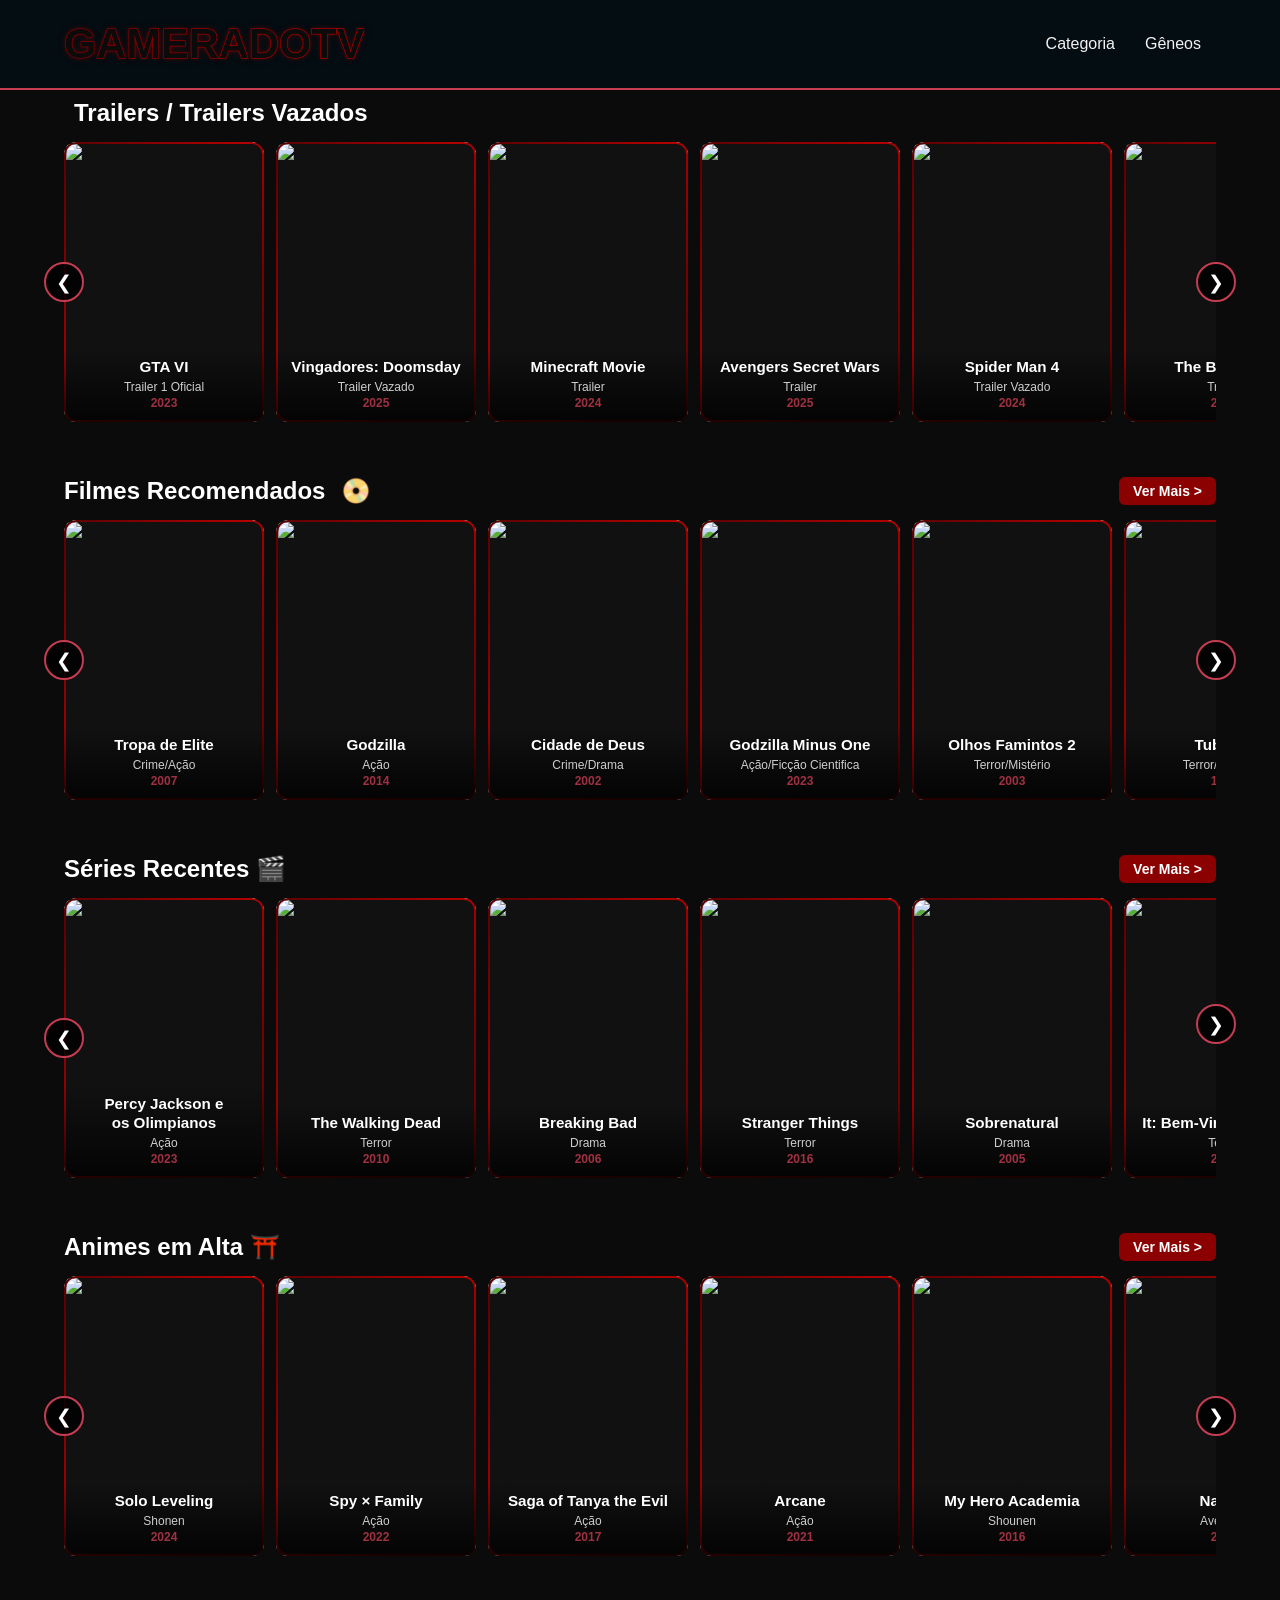
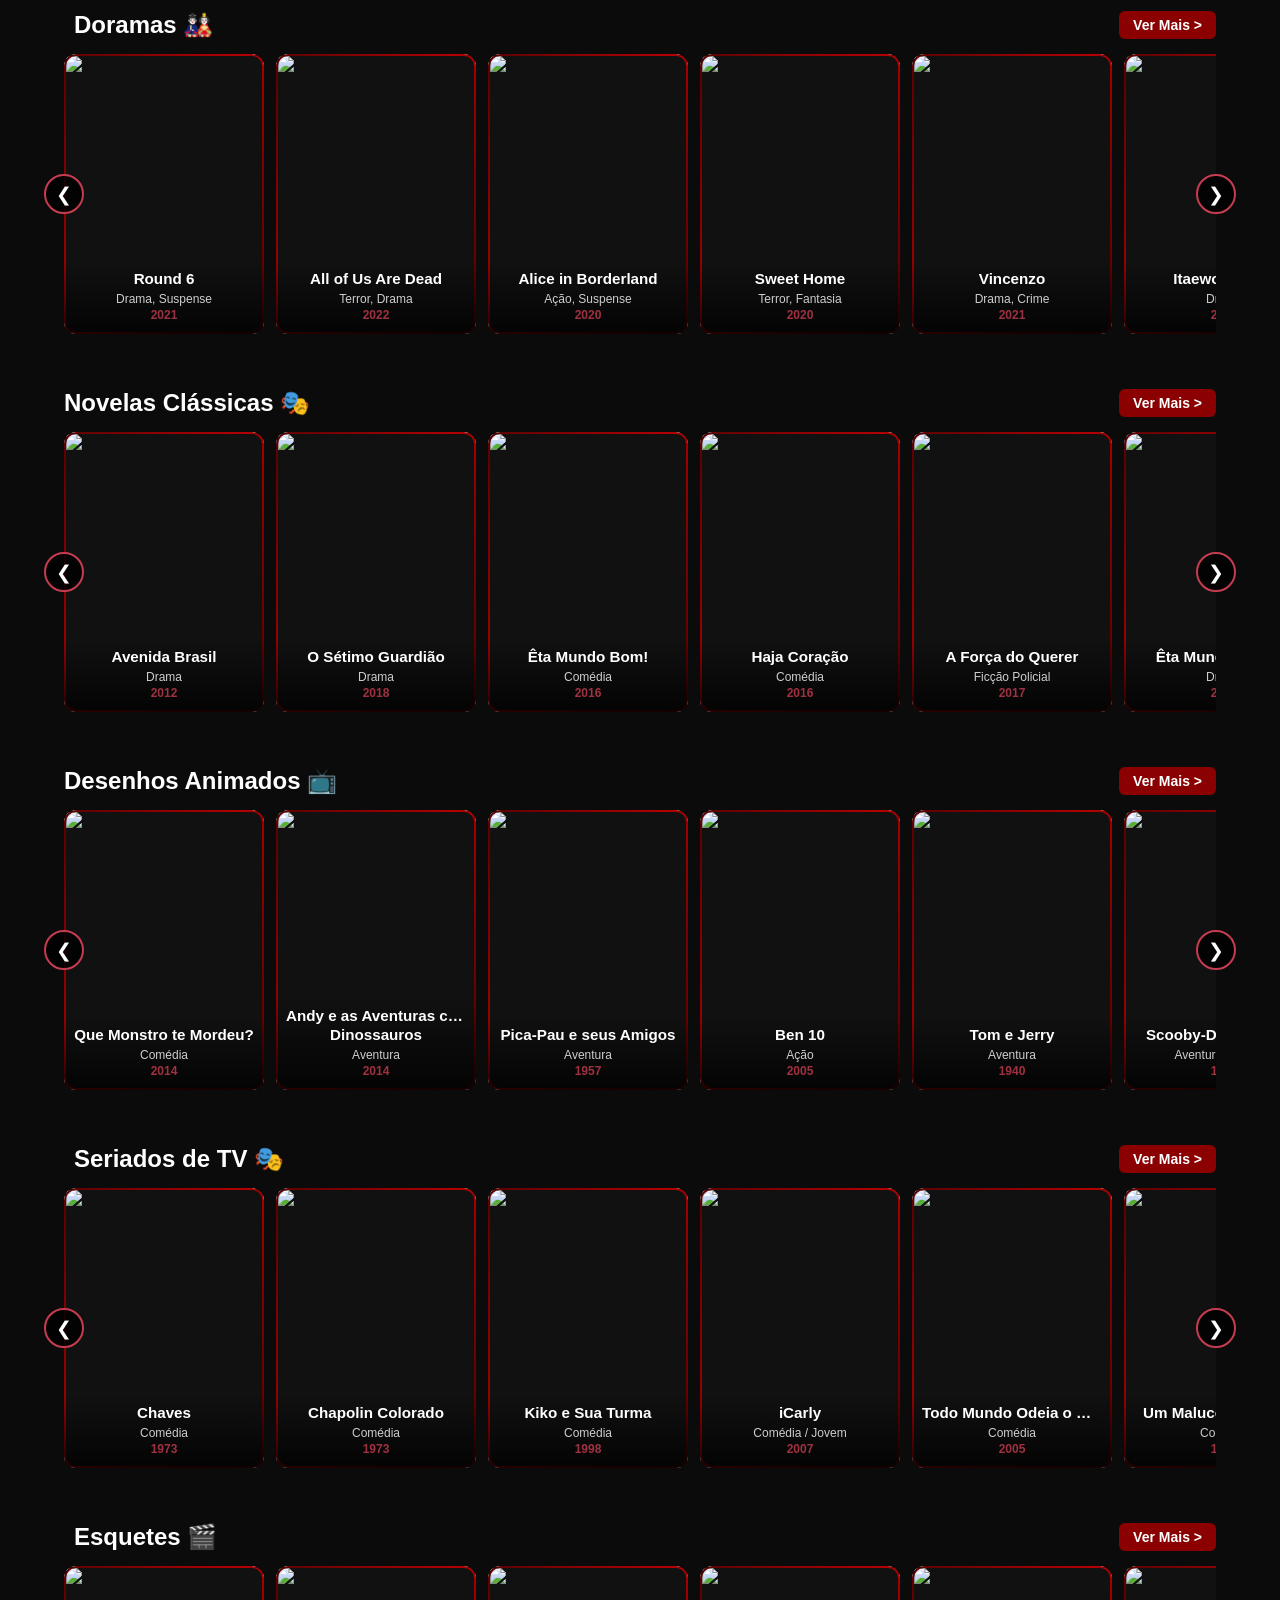
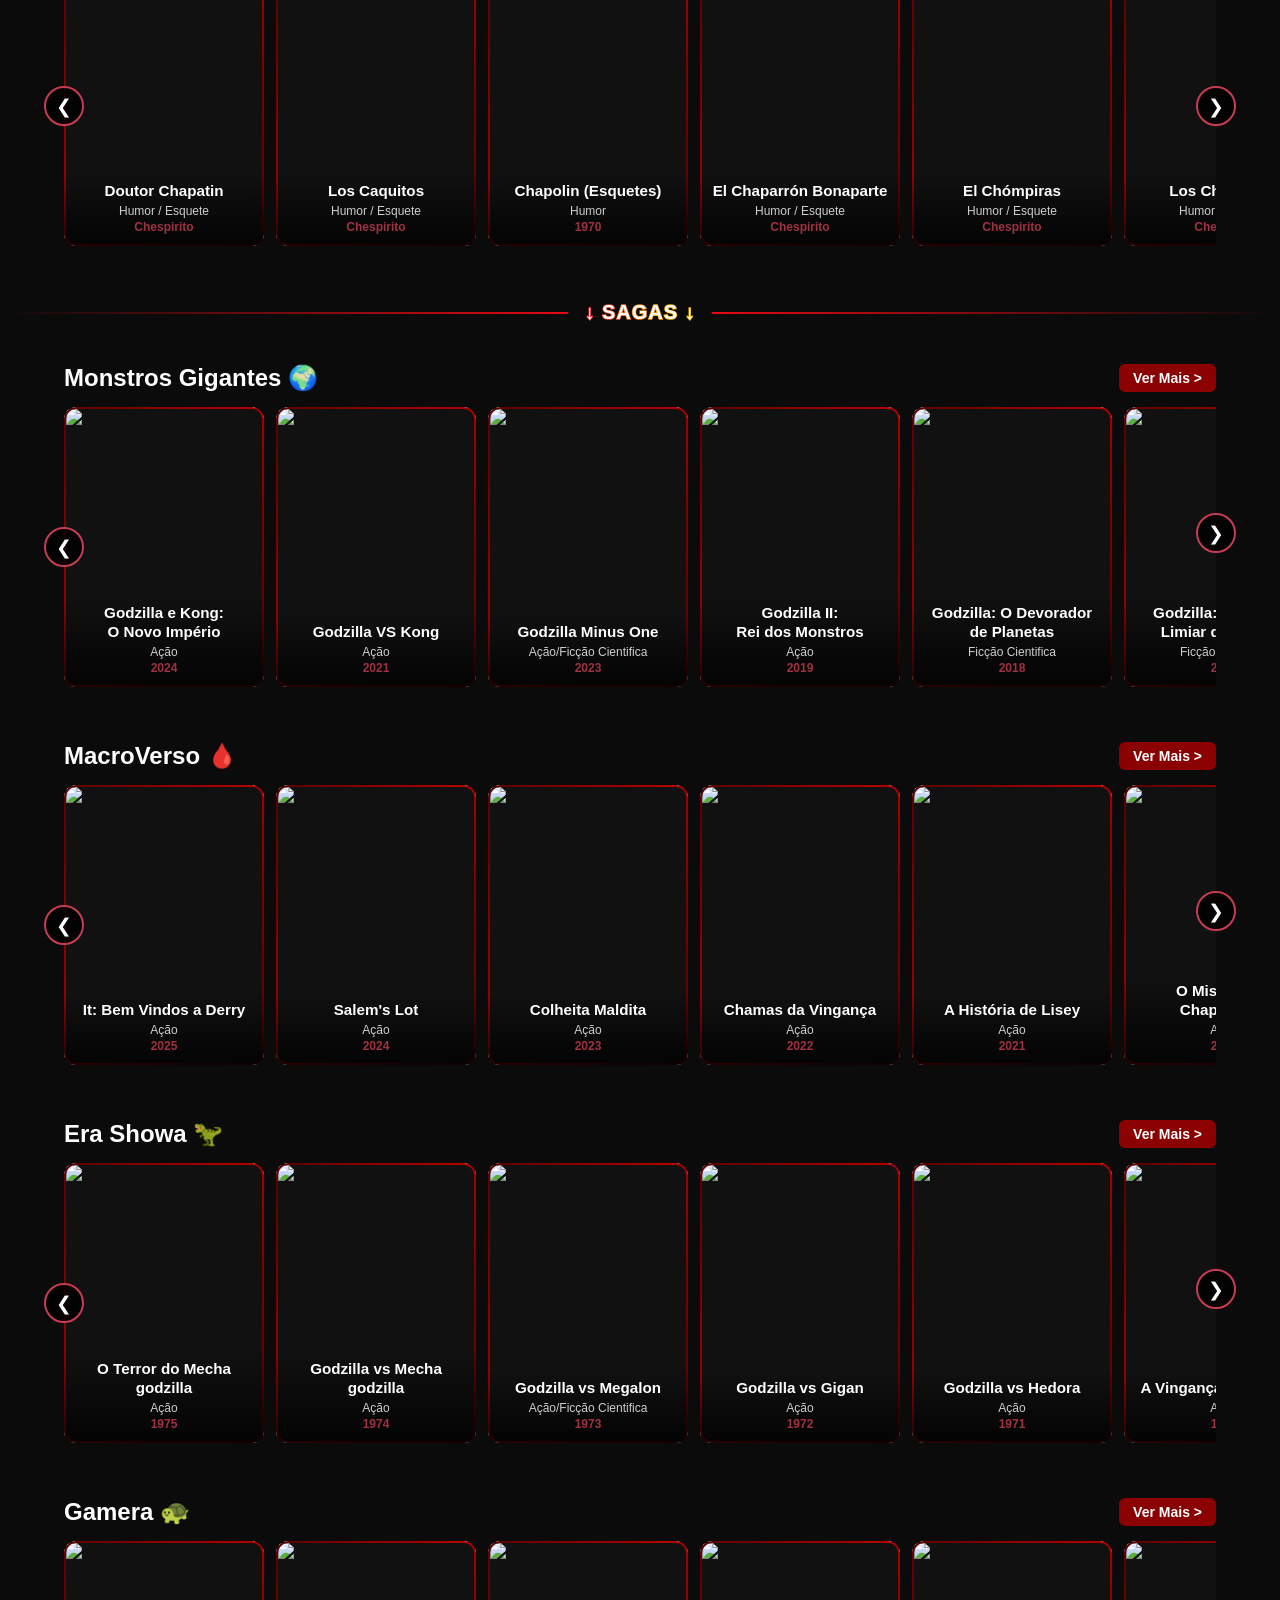
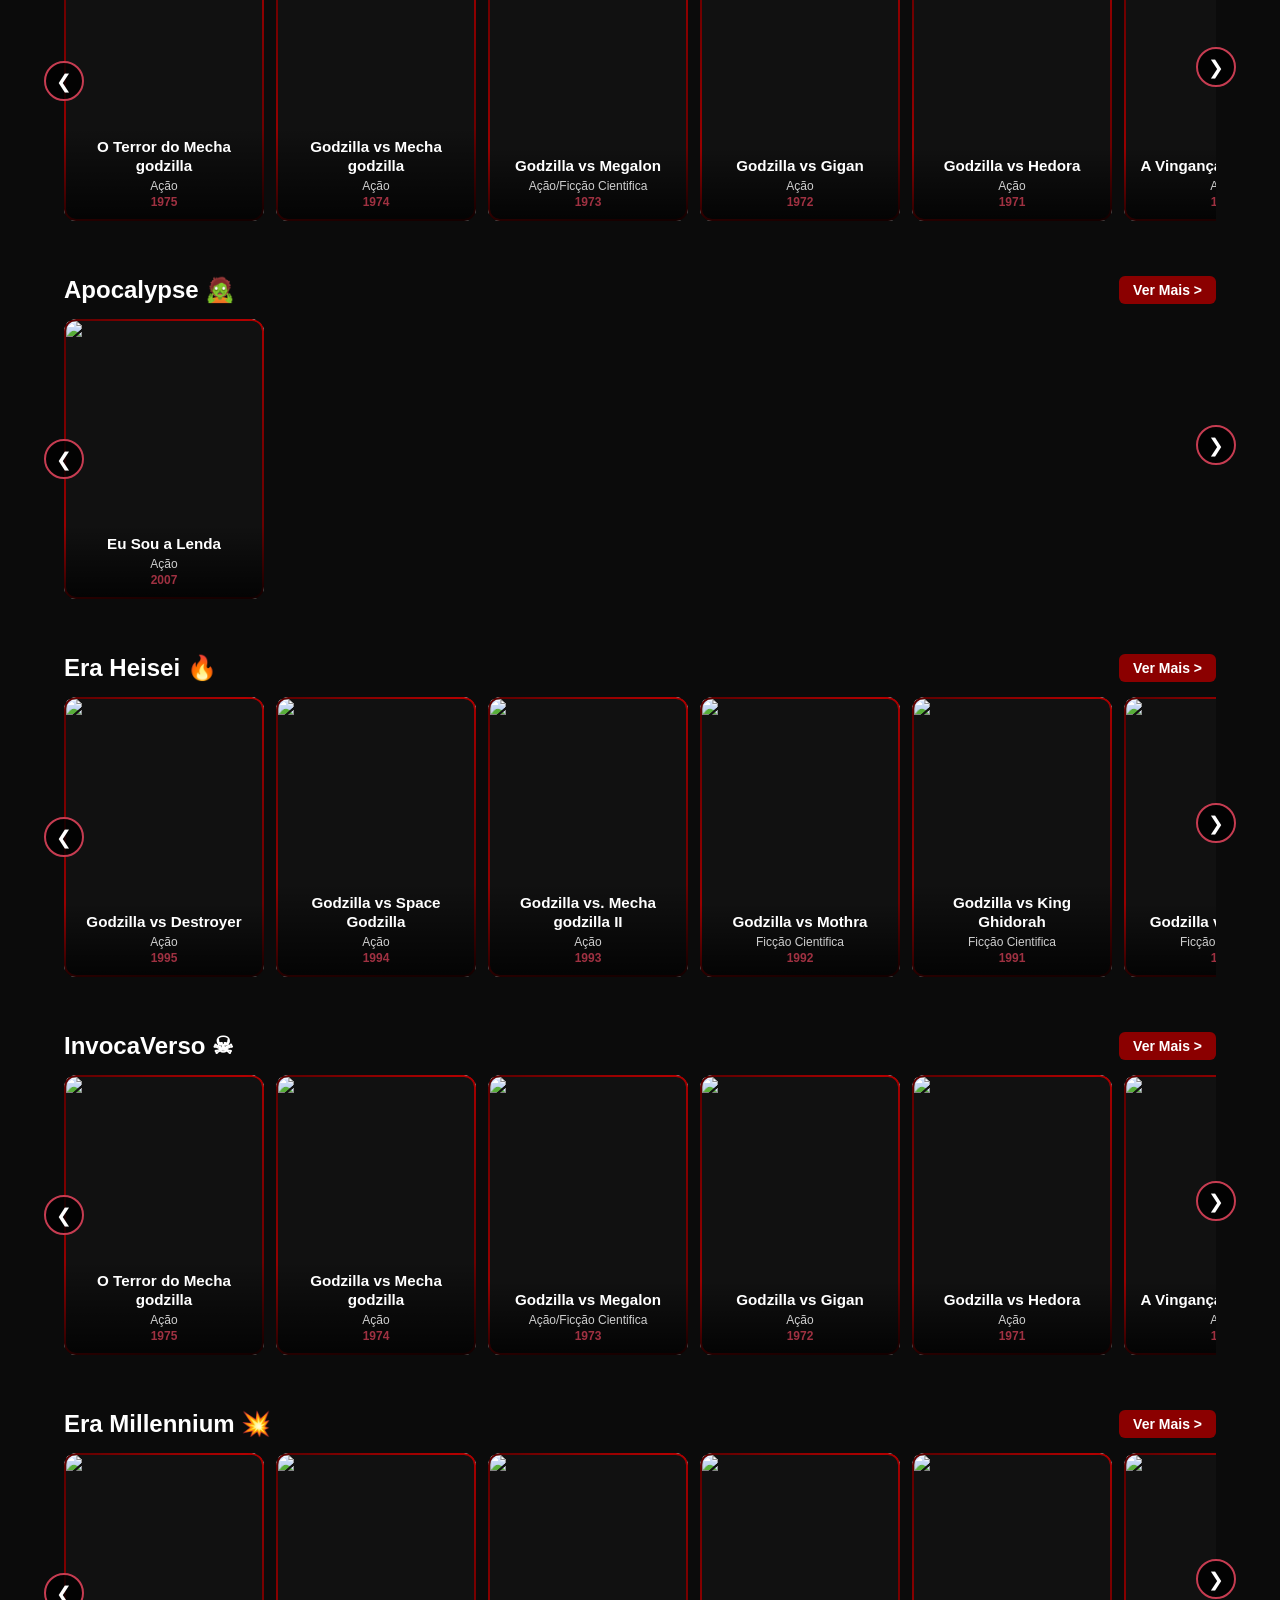
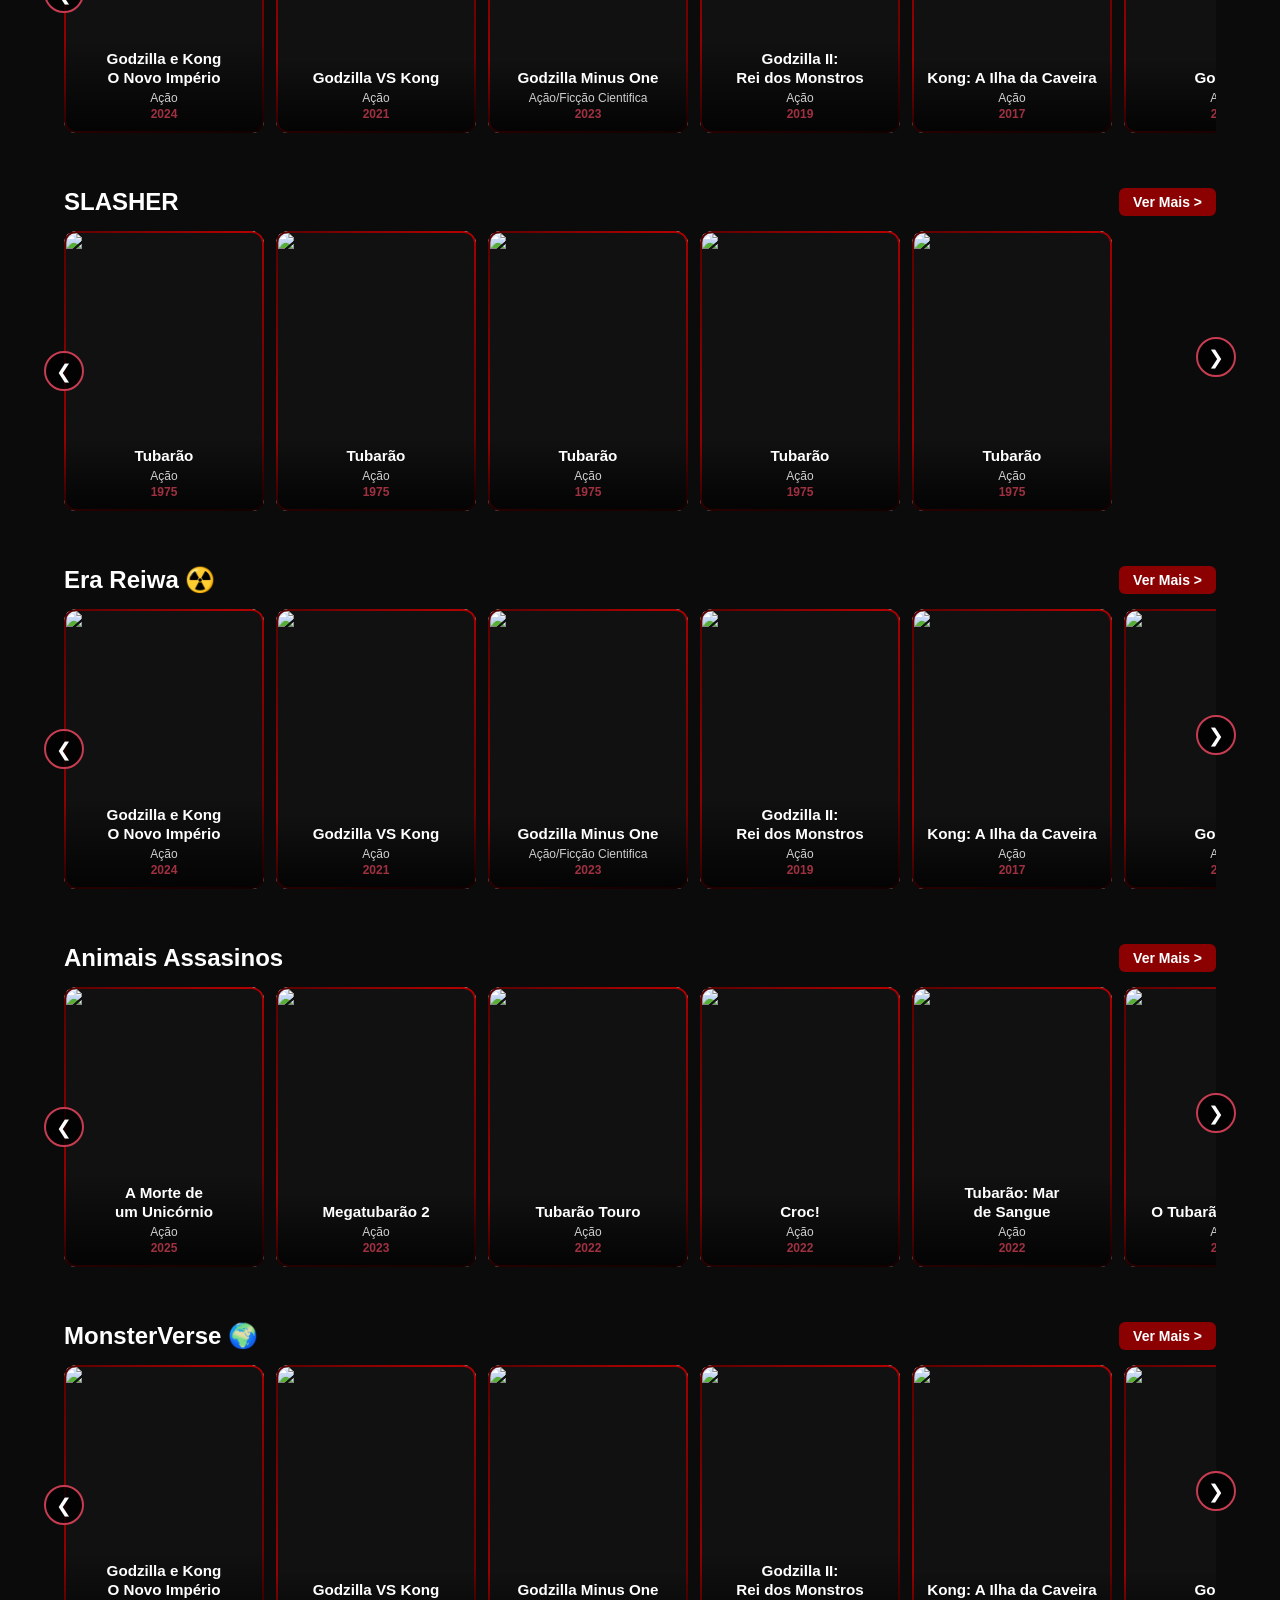
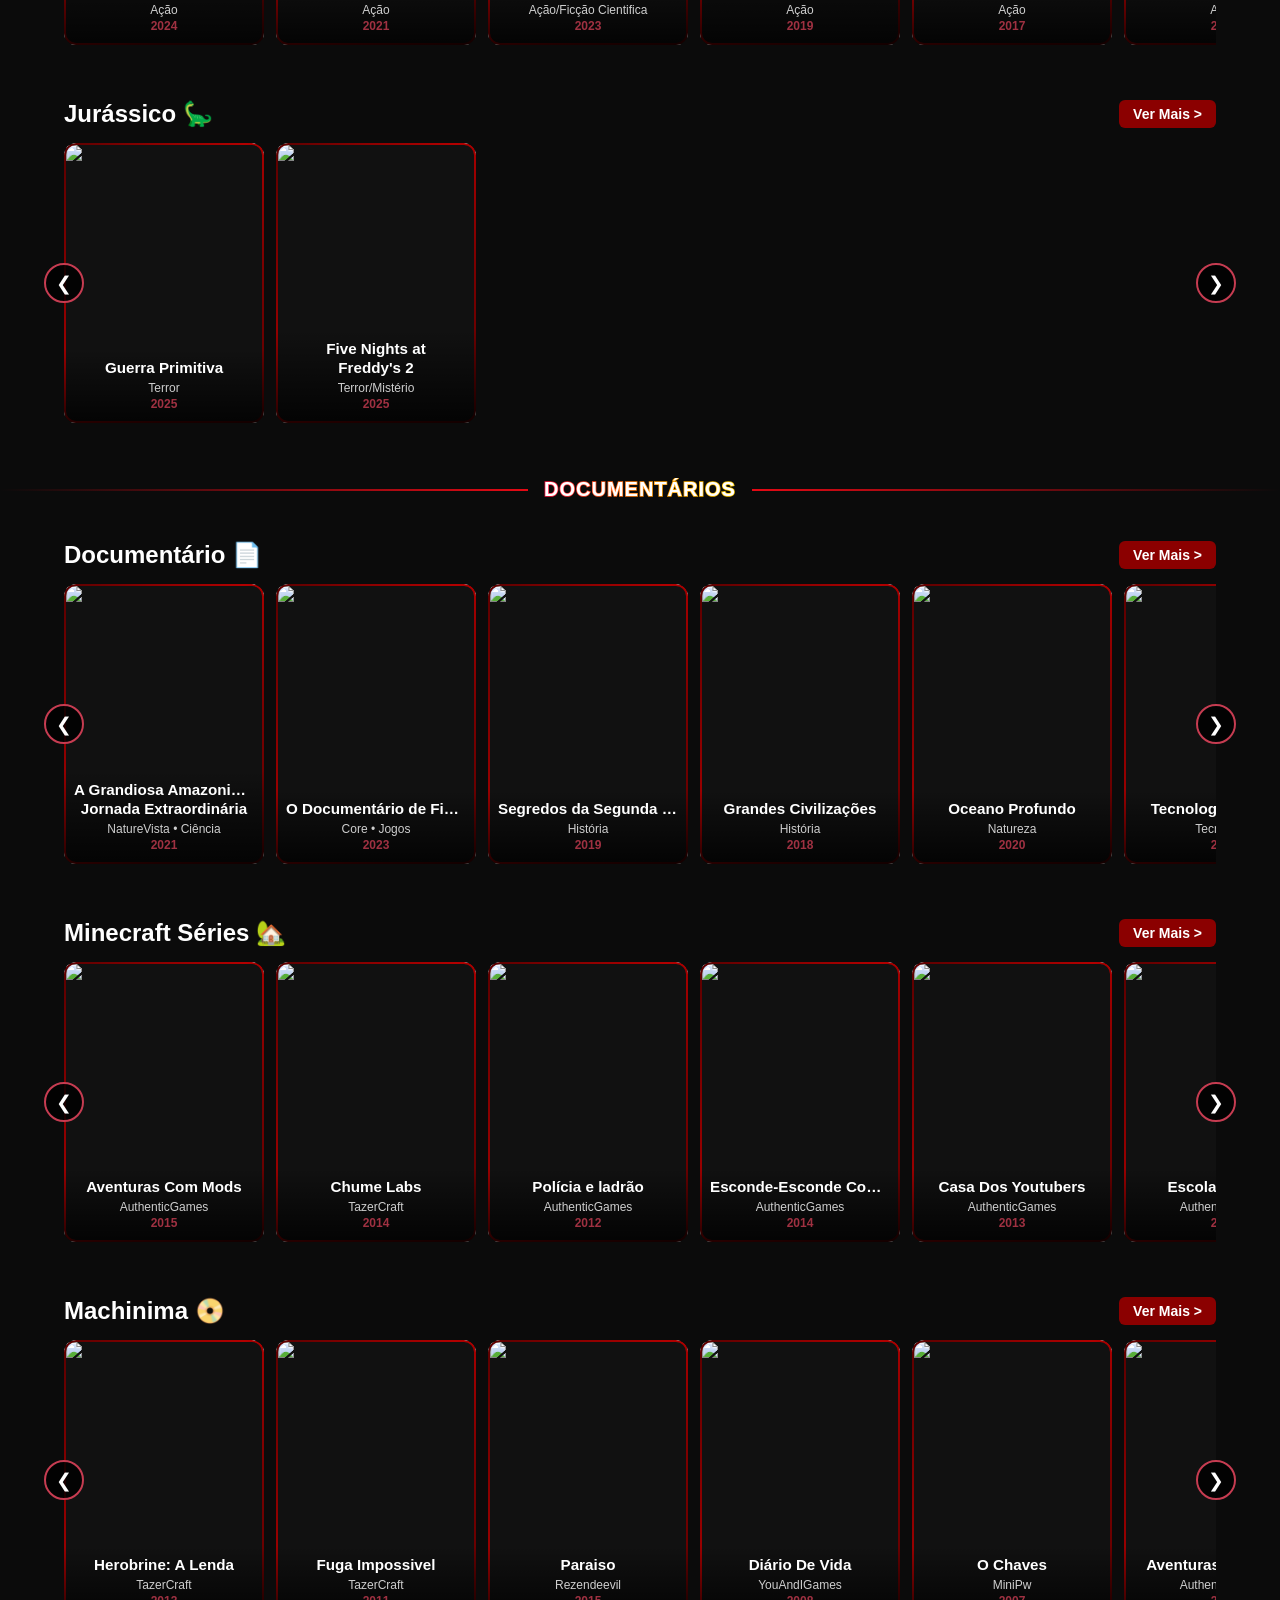
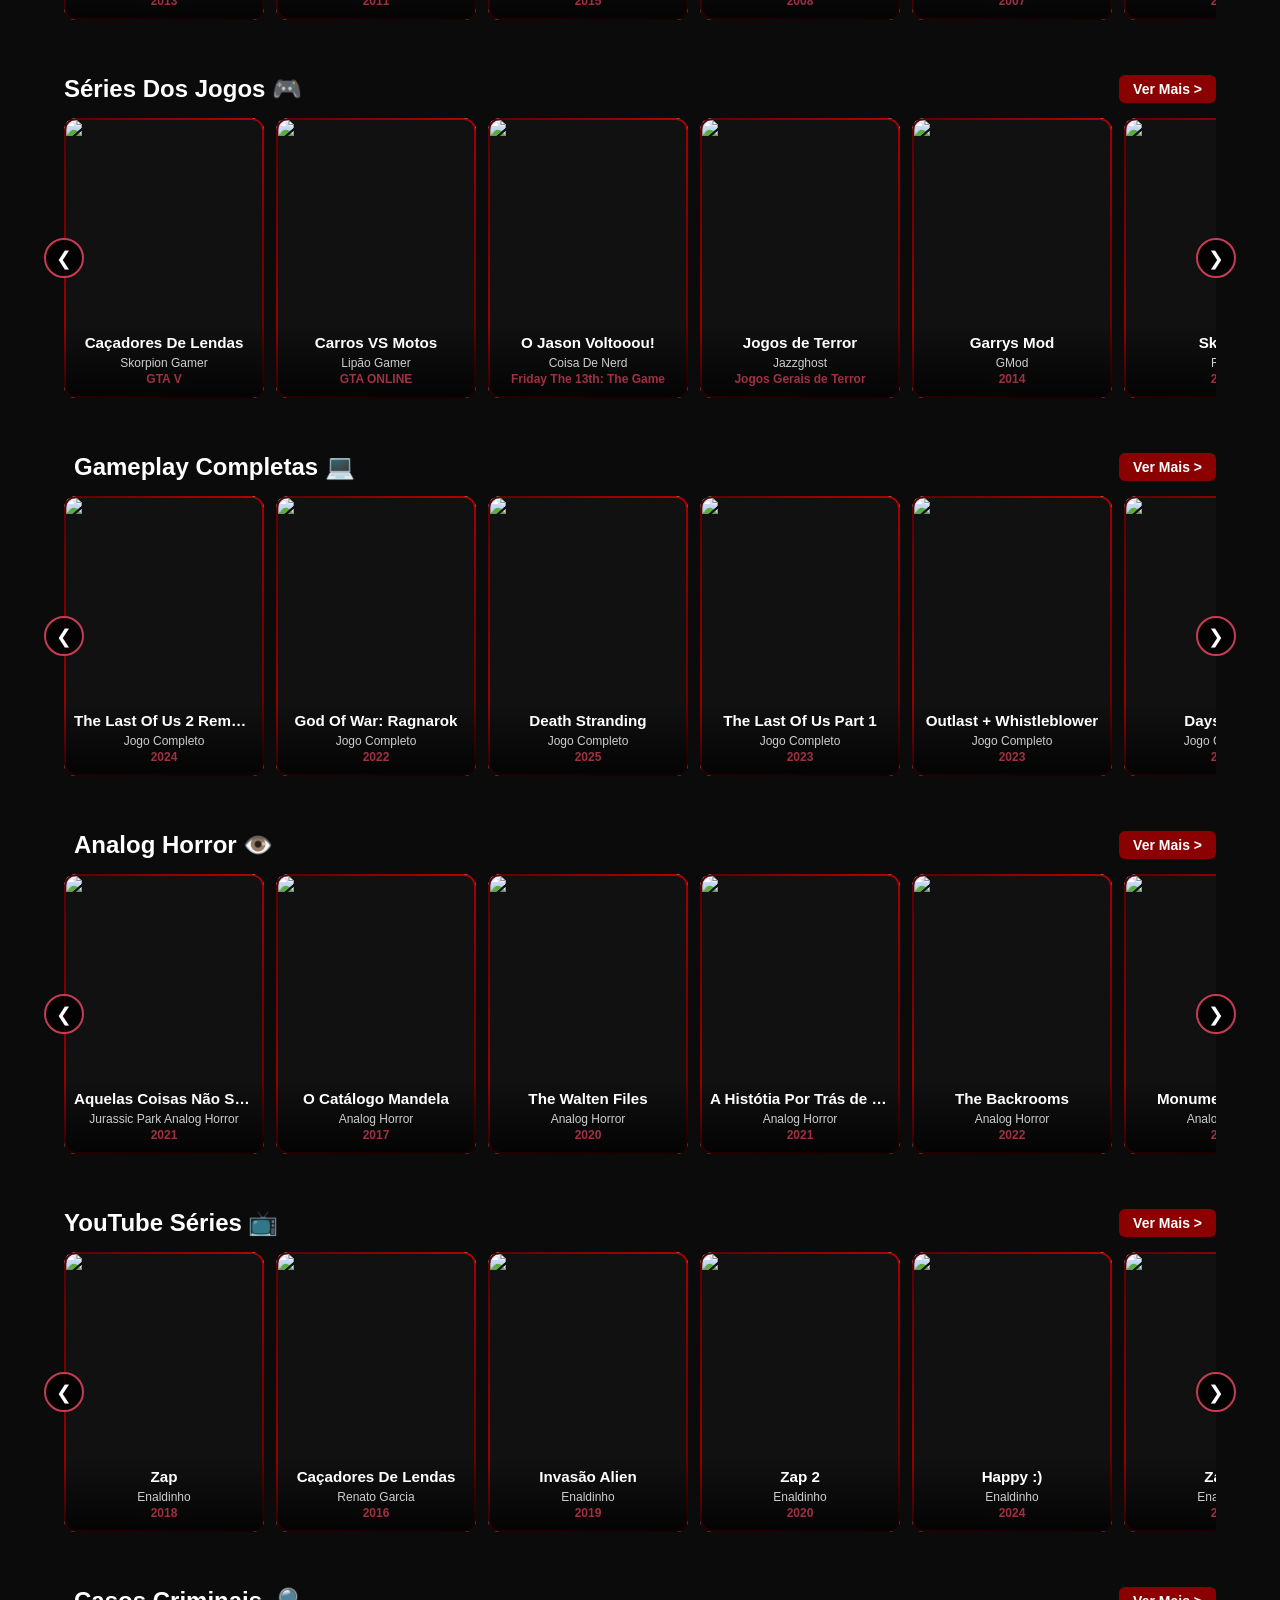
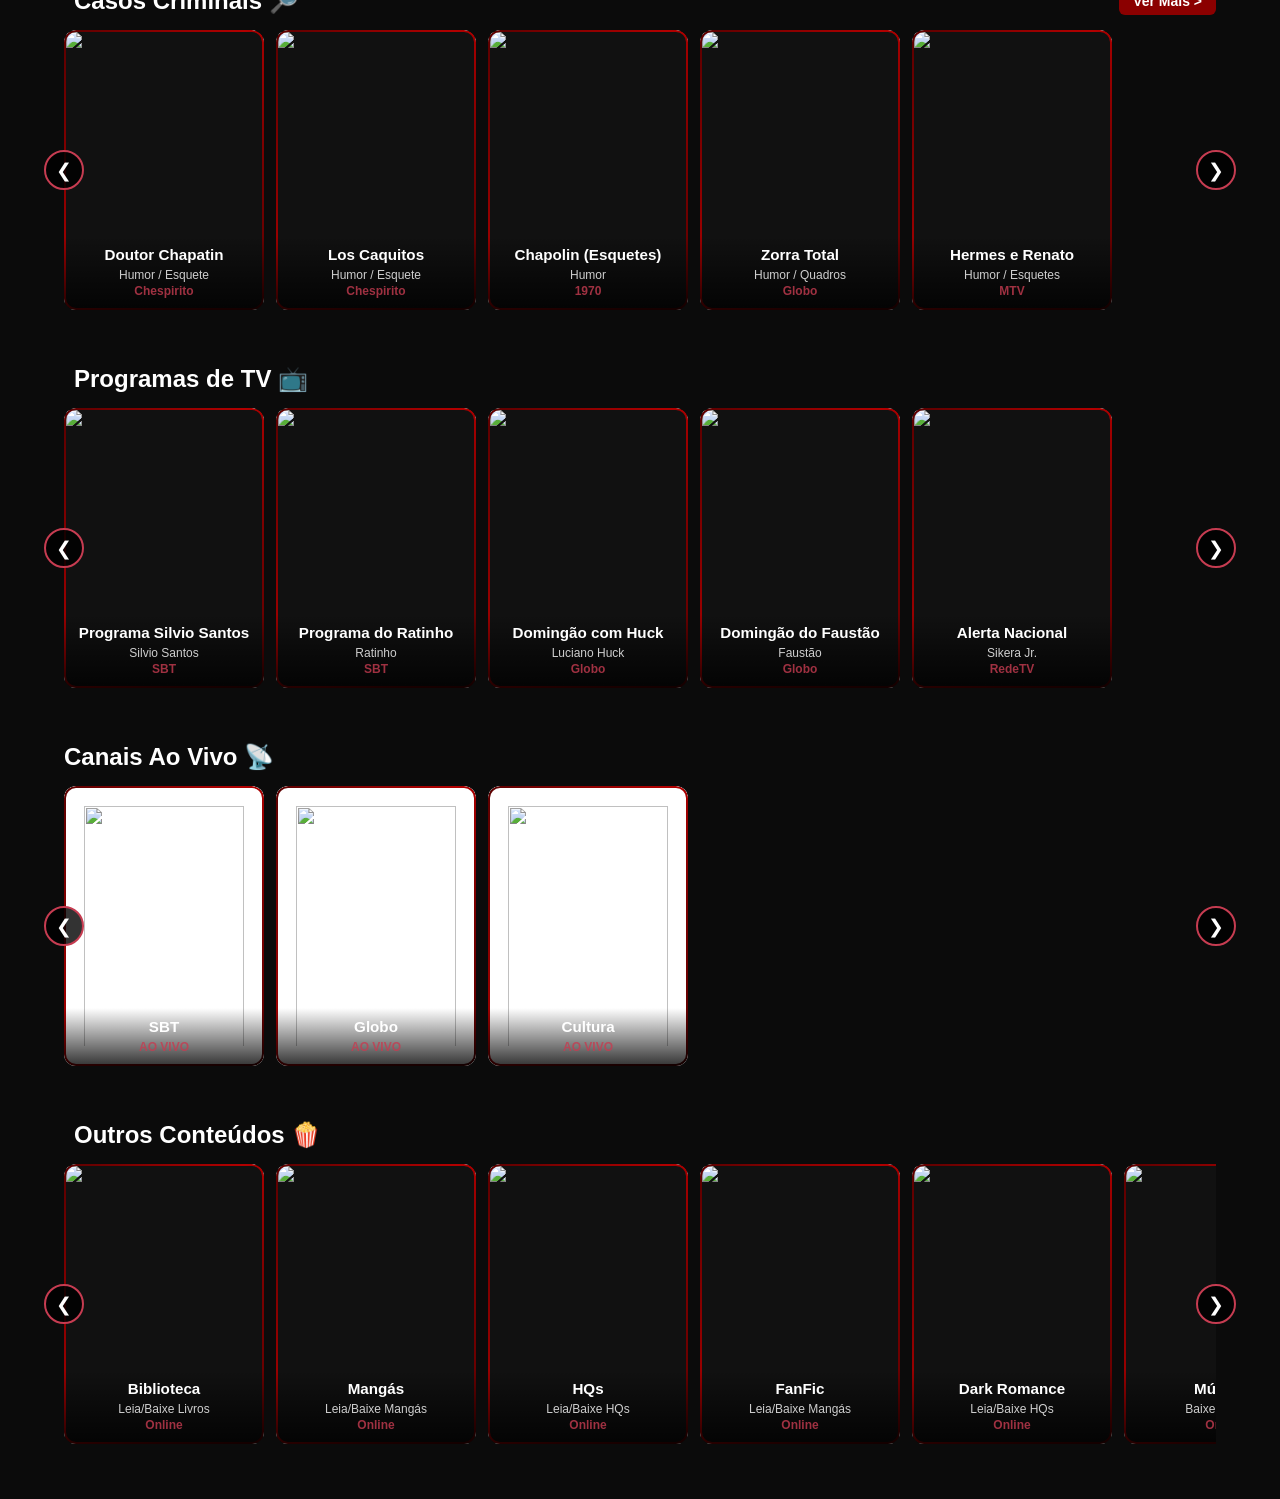
==== index.html @ 6c53b767 "Gamerado" ====
<!DOCTYPE html>
<html lang="pt-br" data-theme="dark">
<head>
    <meta charset="UTF-8">
    <meta name="viewport" content="width=device-width, initial-scale=1.0">
    <title>GAMERADO TV | Home</title>
    <link href="https://fonts.googleapis.com/css2?family=Poppins:wght@300;700&display=swap" rel="stylesheet">
    <link rel="stylesheet" href="https://cdnjs.cloudflare.com/ajax/libs/font-awesome/6.0.0/css/all.min.css">
    <link rel="stylesheet" href="style.css">
    <style>
        .card-info h4 { font-size: 0.95rem; margin-bottom: 5px; white-space: nowrap; overflow: hidden; text-overflow: ellipsis; }
        .card-info p { font-size: 0.75rem; opacity: 0.8; margin: 2px 0; }
        .card-date { color: var(--primary-red); font-weight: bold; }
    </style>
</head>
<body>

    <header class="navbar">
        <h1 class="logo-rgb">GAMERADOTV</h1>
        <nav>
            <ul class="nav-links">
                <li><a href="index.html"></a></li>
                <li class="dropdown">
                    <a href="javascript:void(0)" class="dropbtn">Categoria</a>
                    <div class="dropdown-content">
                        <a href="lista-filmes.html">Filmes 📀</a>
                        <a href="lista-series.html">Séries 🎬</a>
                        <a href="lista-animes.html">Animes ⛩️</a>
                        <a href="lista-desenhos.html">Desenhos 📺</a>
                        <a href="lista-novelas.html">Novelas 🎭</a>
                        <a href="lista-canais.html">Canais 📡</a>
                    </div>
                </li>
                <li><a href="generos.html">Gêneos</a></li> 
            </ul>
        </nav>
        
        </div>
    </header>

            </div>
        </div>
        <button class="carousel-prev" onclick="changeSlide(-1)">&#10094;</button>
        <button class="carousel-next" onclick="changeSlide(1)">&#10095;</button>
    </section>
    </p>
    </p>
    

    <main class="content">
<section class="category-slider">
    <h2 class="category-title netflix-style">
        Trailers / Trailers Vazados
    </h2>

    <div class="slider-wrapper">
        <button class="slider-arrow prev" onclick="scrollSlider(this, -1)">&#10094;</button>

        <div class="slider-track">

            <div class="card"
            onclick="window.location.href='playeryt.html?title=GTA VI Trailer Oficial&url=https://youtu.be/QdBZY2fkU-0'">
                <img src="https://i.ytimg.com/vi/QdBZY2fkU-0/maxresdefault.jpg">
                <div class="card-info">
                    <h4>GTA VI</h4>
                    <p>Trailer 1 Oficial</p>
                    <p class="card-date">2023</p>
                </div>
            </div>

            <div class="card"
            onclick="window.location.href='playeryt.html?title=GTA VI Trailer Vazado&url=https://youtu.be/Kwzsg8Wkoz0'">
                <img src="https://encrypted-tbn0.gstatic.com/images?q=tbn:ANd9GcQ21uQVvEE5fYZ2D0q4bZI8EDxEOuDoeeg6Gg9TpBO6tEk5DFBhg9vsa4Y&s=10">
                <div class="card-info">
                    <h4>Vingadores: Doomsday</h4>
                    <p>Trailer Vazado</p>
                    <p class="card-date">2025</p>
                </div>
            </div>

            <div class="card"
            onclick="window.location.href='playeryt.html?title=Minecraft Movie Trailer&url=https://youtu.be/VIDEOID2'">
                <img src="https://i.ytimg.com/vi/VIDEOID2/hq720.jpg">
                <div class="card-info">
                    <h4>Minecraft Movie</h4>
                    <p>Trailer</p>
                    <p class="card-date">2024</p>
                </div>
            </div>

            <div class="card"
            onclick="window.location.href='playeryt.html?title=Avengers Secret Wars Trailer&url=https://youtu.be/VIDEOID3'">
                <img src="https://i.ytimg.com/vi/VIDEOID3/hq720.jpg">
                <div class="card-info">
                    <h4>Avengers Secret Wars</h4>
                    <p>Trailer</p>
                    <p class="card-date">2025</p>
                </div>
            </div>

            <div class="card"
            onclick="window.location.href='playeryt.html?title=Spider Man 4 Trailer Vazado&url=https://youtu.be/VIDEOID4'">
                <img src="https://i.ytimg.com/vi/VIDEOID4/hq720.jpg">
                <div class="card-info">
                    <h4>Spider Man 4</h4>
                    <p>Trailer Vazado</p>
                    <p class="card-date">2024</p>
                </div>
            </div>

            <div class="card"
            onclick="window.location.href='playeryt.html?title=The Batman 2 Trailer&url=https://youtu.be/VIDEOID5'">
                <img src="https://i.ytimg.com/vi/VIDEOID5/hq720.jpg">
                <div class="card-info">
                    <h4>The Batman 2</h4>
                    <p>Trailer</p>
                    <p class="card-date">2025</p>
                </div>
            </div>

            <div class="card"
            onclick="window.location.href='playeryt.html?title=Call of Duty Trailer&url=https://youtu.be/VIDEOID6'">
                <img src="https://i.ytimg.com/vi/VIDEOID6/hq720.jpg">
                <div class="card-info">
                    <h4>Call of Duty</h4>
                    <p>Trailer</p>
                    <p class="card-date">2024</p>
                </div>
            </div>

            <div class="card"
            onclick="window.location.href='playeryt.html?title=Cyberpunk Orion Trailer Vazado&url=https://youtu.be/VIDEOID7'">
                <img src="https://i.ytimg.com/vi/VIDEOID7/hq720.jpg">
                <div class="card-info">
                    <h4>Cyberpunk Orion</h4>
                    <p>Trailer Vazado</p>
                    <p class="card-date">2024</p>
                </div>
            </div>

            <div class="card"
            onclick="window.location.href='playeryt.html?title=Silent Hill Trailer&url=https://youtu.be/VIDEOID8'">
                <img src="https://i.ytimg.com/vi/VIDEOID8/hq720.jpg">
                <div class="card-info">
                    <h4>Silent Hill</h4>
                    <p>Trailer</p>
                    <p class="card-date">2024</p>
                </div>
            </div>

            <div class="card"
            onclick="window.location.href='playeryt.html?title=Resident Evil Trailer Vazado&url=https://youtu.be/VIDEOID9'">
                <img src="https://i.ytimg.com/vi/VIDEOID9/hq720.jpg">
                <div class="card-info">
                    <h4>Resident Evil</h4>
                    <p>Trailer Vazado</p>
                    <p class="card-date">2023</p>
                </div>
            </div>

        </div>

        <button class="slider-arrow next" onclick="scrollSlider(this, 1)">&#10095;</button>
    </div>
</section>


        <section class="category-slider">
            <h2 class="category-title">
    Filmes Recomendados
    <span class="emoji-animado">📀</span>

    <a href="lista-filmes.html" class="ver-mais-h2">Ver Mais ></a>
</h2>
            <div class="slider-wrapper">
                <button class="slider-arrow prev" onclick="scrollSlider(this, -1)">&#10094;</button>
                <div class="slider-track">
                  <div class="card" onclick="window.location.href='player.html?title=Tropa de Elite&url=https://playerflixapi.com/filme/tt0861739'"><img src="https://image.tmdb.org/t/p/w220_and_h330_face/atl4a9VFVP7JYvk4GeSgqhLOfjC.jpg"><div class="card-info"><h4>Tropa de Elite</h4></h4><p>Crime/Ação</p><p class="card-date">2007</p></div></div>
                  <div class="card" onclick="window.location.href='player.html?title=Godzilla&url=https://playerflixapi.com/filme/tt0831387'"><img src="https://image.tmdb.org/t/p/w220_and_h330_face/9dyFXQwmFHI1gMn2JEczgKD1hwO.jpg"><div class="card-info"><h4>Godzilla</h4></h4><p>Ação</p><p class="card-date">2014</p></div></div>
                    <div class="card" onclick="window.location.href='player.html?title=Cidade de Deus&url=https://playerflixapi.com/filme/tt0317248'"><img src="https://image.tmdb.org/t/p/w220_and_h330_face/gfnXixcGC060QcG6JPxN6AMdVsq.jpg"><div class="card-info"><h4>Cidade de Deus</h4></h4><p>Crime/Drama</p><p class="card-date">2002</p></div></div>
                    <div class="card" onclick="window.location.href='player.html?title=Godzilla Minus One&url=https://playerflixapi.com/filme/tt23289160'"><img src="https://image.tmdb.org/t/p/w220_and_h330_face/9XSOyim1pivuSHQqlrDj5gj2J5w.jpg"><div class="card-info"><h4>Godzilla Minus One</h4><p>Ação/Ficção Cientifica</p><p class="card-date">2023</p></div></div>
                    <div class="card" onclick="window.location.href='player.html?title=Olhos Famintos 2&url=https://playerflixapi.com/filme/tt0301470'"><img src="https://image.tmdb.org/t/p/w220_and_h330_face/aRK3qCe5FtTK6W3STgPihEhgpxA.jpg"><div class="card-info"><h4>Olhos Famintos 2</h4><p>Terror/Mistério</p><p class="card-date">2003</p></div></div>
                  <div class="card" onclick="window.location.href='player.html?title=Tubarão&url=https://playerflixapi.com/filme/tt0073195'"><img src="https://image.tmdb.org/t/p/w220_and_h330_face/iD2XVowFgHngYGamCAdq2T44gMr.jpg"><div class="card-info"><h4>Tubarão</h4></h4><p>Terror/Aventura</p><p class="card-date">1975</p></div></div>
                  <div class="card" onclick="window.location.href='player.html?title=Tropa de Elite 2: O Inimigo Agora É Outro&url=https://playerflixapi.com/filme/tt1555149'"><img src="https://image.tmdb.org/t/p/w220_and_h330_face/ldCCmRdBPk5FR13W975zXAM1dGi.jpg"><div class="card-info"><h4>Tropa de Elite 2</p>O Inimigo Agora é Outro</h4></h4><p>Ação/Thriller</p><p class="card-date">2010</p></div></div>
                    <div class="card" onclick="window.location.href='player.html?title=Godzilla II: Rei dos Monstros&url=https://playerflixapi.com/filme/tt3741700'"><img src="https://upload.wikimedia.org/wikipedia/pt/7/7e/Godzilla_King_of_the_Monsters.jpg"><div class="card-info"><h4>Godzilla II:</p>Rei dos Monstros</h4></h4><p>Ação</p><p class="card-date">2019</p></div></div>
                    <div class="card" onclick="window.location.href='player.html?title=+Velozes +Furiosos&url=https://playerflixapi.com/filme/tt0322259'"><img src="https://m.media-amazon.com/images/I/61KK4JhRfVL._AC_UF894,1000_QL80_.jpg"><div class="card-info"><h4>+Velozes +Furiosos</h4><p>Ação</p><p class="card-date">2003</p></div></div>
                    <div class="card" onclick="window.location.href='player.html?title=Transformers: O Início&url=https://playerflixapi.com/filme/tt8864596'"><img src="https://encrypted-tbn0.gstatic.com/images?q=tbn:ANd9GcRcLm0SoPjI_HREf0n3pgjy4ssvONALiOe2PXyVNo-i4Q&s=10"><div class="card-info"><h4>Transformers: O Início</h4><p>Ação/Ficção Cientifica</p><p class="card-date">2024</p></div></div>
                    <div class="card" onclick="window.location.href='player.html?title=Titanic&url=https://playerflixapi.com/filme/tt0120338'"><img src="https://upload.wikimedia.org/wikipedia/pt/2/22/Titanic_poster.jpg"><div class="card-info"><h4>Titanic</h4><p>Romance/Aventura</p><p class="card-date">1997</p></div></div>
                    <div class="card" onclick="window.location.href='player.html?title=Interestelar&url=https://playerflixapi.com/filme/tt0816692'"><img src="https://upload.wikimedia.org/wikipedia/pt/3/3a/Interstellar_Filme.png"><div class="card-info"><h4>Interestelar</h4><p>Ficção Cientifica</p><p class="card-date">2014</p></div></div>
                    <div class="card" onclick="window.location.href='player.html?title=Morte Súbita&url=https://playerflixapi.com/filme/tt0479528'"><img src="https://image.tmdb.org/t/p/original/ip7nVBDhT9J9blktI3WGWMWCWco.jpg"><div class="card-info"><h4>Morte Súbita</h4><p>Terror/Ação</p><p class="card-date">2007</p></div></div>
                    <div class="card" onclick="window.location.href='player.html?title=Caçados&url=https://playerflixapi.com/filme/tt0468536'"><img src="https://cdn.fstatic.com/media/movies/covers/2013/09/cacados_t1491.jpg"><div class="card-info"><h4>Caçados</h4><p>Terror/Aventura</p><p class="card-date">2007</p></div></div>
                    <div class="card" onclick="window.location.href='player.html?title=Cães Assassinos&url=https://archive.org/embed/filme-caes-assassinos-720-p-hd-1'"><img src="https://cdn.awsli.com.br/600x700/1181/1181256/produto/463538256b71b12cc4.jpg"><div class="card-info"><h4>Cães Assassinos</h4><p>Terror/Ação</p><p class="card-date">2006</p></div></div>
                    <div class="card" onclick="window.location.href='player.html?title=Godzilla 2000&url=https://playerflixapi.com/filme/tt0188640'"><img src="https://upload.wikimedia.org/wikipedia/en/thumb/f/f0/Godzilla2000jap.jpg/250px-Godzilla2000jap.jpg"><div class="card-info"><h4>Godzilla 2000</h4><p>Ficção Cientifica</p><p class="card-date">1999</p></div></div>
                    <div class="card" onclick="window.location.href='player.html?title=Guerra Primitiva&url=https://playerflixapi.com/filme/tt18312380'"><img src="https://encrypted-tbn0.gstatic.com/images?q=tbn:ANd9GcSKEGXzV-NRtKG4ajQWBOhJ8mltJHLyvBTSHWJdwhEFzpQ1MOJtBp0rB6c&s=10"><div class="card-info"><h4>Guerra Primitiva</h4><p>Terror</p><p class="card-date">2025</p></div></div>
                    <div class="card" onclick="window.location.href='player.html?title=Five Nights at Freddy's 2&url=https://playerflixapi.com/filme/tt30274401'">
                      <img src="https://image.tmdb.org/t/p/w220_and_h330_face/brJkq22WjpLnCuYEEId89FC3NXZ.jpg">
                      <div class="card-info">
                      <h4>Five Nights at </p>Freddy's 2</h4>
                      <p>Terror/Mistério</p>
                      <p class="card-date">2025</p>
                      
                      </div>
                    </div>
                    
                </div>
                <button class="slider-arrow next" onclick="scrollSlider(this, 1)">&#10095;</button>
            </div>
        </section>

        <section class="category-slider">
            <h2>Séries Recentes 🎬
            <a href="lista-series.html" class="ver-mais-h2">Ver Mais ></a>
            </h2>
            <div class="slider-wrapper">
                <button class="slider-arrow prev" onclick="scrollSlider(this, -1)">&#10094;</button>
                <div class="slider-track">
                  <div class="card" onclick="window.location.href='player.html?title=Percy Jackson e os Olimpianos&url=https://playerflixapi.com/serie/103540'"><img src="https://image.tmdb.org/t/p/w220_and_h330_face/63zVMAA4oxz9N8EnkNdR8gpyjKf.jpg"><div class="card-info"><h4>Percy Jackson e</p>os Olimpianos</h4></h4><p>Ação</p><p class="card-date">2023</p></div></div>
                    <div class="card" onclick="window.location.href='player.html?title=The Walking Dead&url=https://playerflixapi.com/serie/1402'"><img src="https://i.imgur.com/TD0ia7L.jpeg"><div class="card-info"><h4>The Walking Dead</h4><p>Terror</p><p class="card-date">2010</p></div></div>
                    <div class="card" onclick="window.location.href='player.html?title=Breaking Bad&url=https://playerflixapi.com/serie/1396'"><img src="https://m.media-amazon.com/images/M/MV5BMzU5ZGYzNmQtMTdhYy00OGRiLTg0NmQtYjVjNzliZTg1ZGE4XkEyXkFqcGc@._V1_QL75_UX190_CR0,2,190,281_.jpg"><div class="card-info"><h4>Breaking Bad</h4><p>Drama</p><p class="card-date">2006</p></div></div>
                    <div class="card" onclick="window.location.href='player.html?title=Stranger Things&url=https://playerflixapi.com/serie/66732'"><img src="https://encrypted-tbn0.gstatic.com/images?q=tbn:ANd9GcTaAqcG1OaxUfvY_gPTQeCOju0AFvtFZgozxGfqI8aMM0wgnsbd0vW32Ub5&s=10"><div class="card-info"><h4>Stranger Things</h4><p>Terror</p><p class="card-date">2016</p></div></div>
                    <div class="card" onclick="window.location.href='player.html?title=Sobrenatural&url=https://playerflixapi.com/serie/1622'"><img src="https://encrypted-tbn0.gstatic.com/images?q=tbn:ANd9GcTSmWDBJZcVtx0n8PdG7Kjal9_T67kM7yPjRG_HFevBnA&s=10"><div class="card-info"><h4>Sobrenatural</h4><p>Drama</p><p class="card-date">2005</p></div></div>
                    <div class="card" onclick="window.location.href='player.html?title=It: Bem-Vindos a Derry&url=https://playerflixapi.com/serie/200875'"><img src="https://encrypted-tbn0.gstatic.com/images?q=tbn:ANd9GcTNgIF4xlDsJuKFyynRq2jajDFd5e3Tq23KRM0AgDNr3g&s=10"><div class="card-info"><h4>It: Bem-Vindos a Derry</h4><p>Terror</p><p class="card-date">2025</p></div></div>
                    <div class="card" onclick="window.location.href='player.html?title=Diários de Um Vampiro&url=https://playerflixapi.com/serie/18165'"><img src="https://images.justwatch.com/poster/176980279/s718/diarios-de-um-vampiro.jpg"><div class="card-info"><h4>Diários de Um</p>Vampiro</h4><p>Drama</p><p class="card-date">2009</p></div></div>
                    <div class="card" onclick="window.location.href='player.html?title=Lúcifer&url=https://playerflixapi.com/serie/63174'"><img src="https://encrypted-tbn0.gstatic.com/images?q=tbn:ANd9GcQDy-5PgPJuw6RHPJR_qGvL56ZkI0GEg27wtJXqQjsmGFjTaYqrNOqRki0&s=10"><div class="card-info"><h4>Lúcifer</h4><p>Drama</p><p class="card-date">2016</p></div></div>
                    <div class="card" onclick="window.location.href='player.html?title=Os Originais&url=https://playerflixapi.com/serie/46896'"><img src="https://encrypted-tbn0.gstatic.com/images?q=tbn:ANd9GcSbYtXYz7IBKfG7CArcy_0f6nIN0_1wvWXANrvVdWbxBHYRbmB5RUL1GkOdk1Tl2ORYPTlgxO56s_nchPvBW6Jq6lG7JRnT6fnpVnlNrg&s=10"><div class="card-info"><h4>Os Originais</h4><p>Drama</p><p class="card-date">2013</p></div></div>
                    <div class="card" onclick="window.location.href='player.html?title=Arcanjo Renegado&url=https://playerflixapi.com/serie/99125'"><img src="https://image.tmdb.org/t/p/w220_and_h330_face/htQ7JUhr477DjWapcDVQc9gRUQ.jpg"><div class="card-info"><h4>Arcanjo Renegado</h4><p>Drama</p><p class="card-date">2020</p></div></div>
                    <div class="card" onclick="window.location.href='player.html?title=Peaky Blinders&url=https://playerflixapi.com/serie/60574'"><img src="https://image.tmdb.org/t/p/w220_and_h330_face/i0uajcHH9yogXMfDHpOXexIukG9.jpg"><div class="card-info"><h4>Peaky Blinders</h4><p>Drama</p><p class="card-date">2013</p></div></div>
                    <div class="card" onclick="window.location.href='player.html?title=Round 6&url=https://playerflixapi.com/serie/93405'"><img src="https://i.imgur.com/GoLyX8y.jpeg"><div class="card-info"><h4>Round 6</h4><p>Thriller</p><p class="card-date">2021</p></div></div>
                    <div class="card" onclick="window.location.href='player.html?title=Prison Break&url=https://playerflixapi.com/serie/2288'"><img src="https://media.themoviedb.org/t/p/w220_and_h330_face/rK3Vwe0Wm0VXxf4IJCdlHeEREYx.jpg"><div class="card-info"><h4>Prison Break</h4><p>Drama</p><p class="card-date">2005</p></div></div>
                    <div class="card" onclick="window.location.href='player.html?title=Stranger Things&url=https://playerflixapi.com/serie/66732'"><img src="https://i.pinimg.com/474x/3f/d2/ff/3fd2fff8dd27ac8e9393b79d1094f680.jpg"><div class="card-info"><h4>Grey's Anatomy</h4><p>Drama</p><p class="card-date">2005</p></div></div>
                    <div class="card" onclick="window.location.href='player.html?title=Teen Wolf&url=https://playerflixapi.com/serie/34524'"><img src="https://encrypted-tbn0.gstatic.com/images?q=tbn:ANd9GcR8W1QC0M5NtFH-SwE2PJqfFGdfXWd8SUNHy9x0EGRZanDGr7B-HtTCV7Y&s=10"><div class="card-info"><h4>Teen Wolf</h4><p>Drama</p><p class="card-date">2011</p></div></div>
                    <div class="card" onclick="window.location.href='player.html?title=Wandinha&url=https://playerflixapi.com/serie/119051'"><img src="https://image.tmdb.org/t/p/w220_and_h330_face/vz2oBcS23lZ35LmDC7mQqThrg8v.jpg"><div class="card-info"><h4>Wandinha</h4><p>Terror</p><p class="card-date">2022</p></div></div>
                    <div class="card" onclick="window.location.href='player.html?title=Game of Thrones&url=https://playerflixapi.com/serie/1399'"><img src="https://i.imgur.com/lVrIjQC.jpeg"><div class="card-info"><h4>Game of Thrones</h4><p>Drama</p><p class="card-date">2011</p></div></div>
                    <div class="card" onclick="window.location.href='player.html?title=Lúcifer&url=https://playerflixapi.com/serie/63174'"><img src="https://encrypted-tbn0.gstatic.com/images?q=tbn:ANd9GcQDy-5PgPJuw6RHPJR_qGvL56ZkI0GEg27wtJXqQjsmGFjTaYqrNOqRki0&s=10"><div class="card-info"><h4>Lúcifer</h4><p>Drama</p><p class="card-date">2016</p></div></div>
                    <div class="card" onclick="window.location.href='player.html?title=Os Originais&url=https://playerflixapi.com/serie/46896'"><img src="https://encrypted-tbn0.gstatic.com/images?q=tbn:ANd9GcSbYtXYz7IBKfG7CArcy_0f6nIN0_1wvWXANrvVdWbxBHYRbmB5RUL1GkOdk1Tl2ORYPTlgxO56s_nchPvBW6Jq6lG7JRnT6fnpVnlNrg&s=10"><div class="card-info"><h4>Os Originais</h4><p>Drama</p><p class="card-date">2013</p></div></div>
                    <div class="card" onclick="window.location.href='player.html?title=Arcanjo Renegado&url=https://playerflixapi.com/serie/99125'"><img src="https://image.tmdb.org/t/p/w220_and_h330_face/htQ7JUhr477DjWapcDVQc9gRUQ.jpg"><div class="card-info"><h4>Arcanjo Renegado</h4><p>Drama</p><p class="card-date">2020</p></div></div>
                    <div class="card" onclick="window.location.href='player.html?title=Peaky Blinders&url=https://playerflixapi.com/serie/60574'"><img src="https://image.tmdb.org/t/p/w220_and_h330_face/i0uajcHH9yogXMfDHpOXexIukG9.jpg"><div class="card-info"><h4>Peaky Blinders</h4><p>Drama</p><p class="card-date">2013</p></div></div>
                </div>
                </div>
                <button class="slider-arrow next" onclick="scrollSlider(this, 1)">&#10095;</button>
            </div>
        </section>

        <section class="category-slider">
            <h2>Animes em Alta ⛩️
            <a href="lista-animes.html" class="ver-mais-h2">Ver Mais ></a>
            </h2>
            <div class="slider-wrapper">
                <button class="slider-arrow prev" onclick="scrollSlider(this, -1)">&#10094;</button>
                <div class="slider-track">
                    <div class="card" onclick="window.location.href='player.html?title=Solo Leveling&url=https://playerflixapi.com/serie/127532'"><img src="https://images.justwatch.com/poster/310154566/s332/temporada-1"><div class="card-info"><h4>Solo Leveling</h4><p>Shonen</p><p class="card-date">2024</p></div></div>
                    <div class="card" onclick="window.location.href='player.html?title=Spy × Family&url=https://playerflixapi.com/serie/120089'"><img src="https://encrypted-tbn0.gstatic.com/images?q=tbn:ANd9GcQQAwpkTd0GA7vph_2KeNhUEOxqlFs3JH3BE89VtI4Dyg&s=10"><div class="card-info"><h4>Spy × Family</h4><p>Ação</p><p class="card-date">2022</p></div></div>
                    <div class="card" onclick="window.location.href='player.html?title=Saga of Tanya the Evil&url=https://playerflixapi.com/serie/69346'"><img src="https://encrypted-tbn0.gstatic.com/images?q=tbn:ANd9GcTftodYymspyzYJJd4GEAZHJZOYWFGJgds11SdwtytyEpz4g2mSmmLWNtg&s=10"><div class="card-info"><h4>Saga of Tanya the Evil</h4><p>Ação</p><p class="card-date">2017</p></div></div>
                    <div class="card" onclick="window.location.href='player.html?title=Arcane&url=https://playerflixapi.com/serie/94605'"><img src="https://encrypted-tbn0.gstatic.com/images?q=tbn:ANd9GcQzj0j76VtUiluleIfAU2dUyQv6u1P3wuERmc-atS5oFw&s=10"><div class="card-info"><h4>Arcane</h4><p>Ação</p><p class="card-date">2021</p></div></div>
                    <div class="card" onclick="window.location.href='player.html?title=My Hero Academia&url=https://playerflixapi.com/serie/65930'"><img src="https://media.themoviedb.org/t/p/w500/cfESQ8y8oNAeLuRbs7NkW7Qjwhy.jpg"><div class="card-info"><h4>My Hero Academia</h4><p>Shounen</p><p class="card-date">2016</p></div></div>
                    <div class="card" onclick="window.location.href='player.html?title=Naruto&url=https://playerflixapi.com/serie/46260'"><img src="https://media.themoviedb.org/t/p/w220_and_h330_face/9ptbVZpKNy5NY9D4zq4KGiYWRQY.jpg"><div class="card-info"><h4>Naruto</h4><p>Aventura</p><p class="card-date">2002</p></div></div>
                    <div class="card" onclick="window.location.href='player.html?title=Dragon Ball Z&url=https://playerflixapi.com/serie/12971'"><img src="https://image.tmdb.org/t/p/w220_and_h330_face/f2zhRLqwRLrKhEMeIM7Z5buJFo3.jpg"><div class="card-info"><h4>Dragon Ball Z</h4><p>Aventura</p><p class="card-date">1989</p></div></div>
                    <div class="card" onclick="window.location.href='player.html?title=Anime+8&url=LINK_AQUI'"><img src="https://via.placeholder.com/500x750"><div class="card-info"><h4>Anime 8</h4><p>Shonen</p><p class="card-date">2024</p></div></div>
                    <div class="card" onclick="window.location.href='player.html?title=What If...?&url=https://playerflixapi.com/serie/91363'"><img src="https://image.tmdb.org/t/p/w220_and_h330_face/kJQWrrwtu0TAsIKq8Adgzeg4bFt.jpg"><div class="card-info"><h4>What If...?</h4><p>Isekai</p><p class="card-date">2024</p></div></div>
                    <div class="card" onclick="window.location.href='player.html?title=Anime+10&url=LINK_AQUI'"><img src="https://via.placeholder.com/500x750"><div class="card-info"><h4>Anime 10</h4><p>Ação</p><p class="card-date">2024</p></div></div>
                </div>
                <button class="slider-arrow next" onclick="scrollSlider(this, 1)">&#10095;</button>
            </div>
        </section>

<section class="category-slider">
    <h2 class="category-title netflix-style">
        Doramas 🎎
        <a href="lista-doramas.html" class="ver-mais-h2">Ver Mais ></a>
    </h2>

    <div class="slider-wrapper">
        <button class="slider-arrow prev" onclick="scrollSlider(this, -1)">&#10094;</button>

        <div class="slider-track">

            <div class="card"
            onclick="window.location.href='player.html?title=Round 6&src=https://playerflixapi.com/serie/93405'">
                <img src="https://image.tmdb.org/t/p/w220_and_h330_face/6gcHdboppvplmBWxvROc96NJnmm.jpg">
                <div class="card-info">
                    <h4>Round 6</h4>
                    <p>Drama, Suspense</p>
                    <p class="card-date">2021</p>
                </div>
            </div>

            <div class="card"
            onclick="window.location.href='player.html?title=All of Us Are Dead&src=https://playerflixapi.com/serie/99966'">
                <img src="https://media.themoviedb.org/t/p/w220_and_h330_face/d9yefq8dNke4UbuqStBtUcO9TxD.jpg">
                <div class="card-info">
                    <h4>All of Us Are Dead</h4>
                    <p>Terror, Drama</p>
                    <p class="card-date">2022</p>
                </div>
            </div>

            <div class="card"
            onclick="window.location.href='player.html?title=Alice in Borderland&src=https://playerflixapi.com/serie/110316'">
                <img src="https://image.tmdb.org/t/p/w220_and_h330_face/i0i7kGDrArtM1sCd8niZDC7iboV.jpg">
                <div class="card-info">
                    <h4>Alice in Borderland</h4>
                    <p>Ação, Suspense</p>
                    <p class="card-date">2020</p>
                </div>
            </div>

            <div class="card"
            onclick="window.location.href='player.html?title=Sweet Home&src=https://SEULINKAQUI'">
                <img src="https://via.placeholder.com/300x170?text=Sweet+Home">
                <div class="card-info">
                    <h4>Sweet Home</h4>
                    <p>Terror, Fantasia</p>
                    <p class="card-date">2020</p>
                </div>
            </div>

            <div class="card"
            onclick="window.location.href='player.html?title=Vincenzo&src=https://SEULINKAQUI'">
                <img src="https://via.placeholder.com/300x170?text=Vincenzo">
                <div class="card-info">
                    <h4>Vincenzo</h4>
                    <p>Drama, Crime</p>
                    <p class="card-date">2021</p>
                </div>
            </div>

            <div class="card"
            onclick="window.location.href='player.html?title=Itaewon Class&src=https://SEULINKAQUI'">
                <img src="https://via.placeholder.com/300x170?text=Itaewon+Class">
                <div class="card-info">
                    <h4>Itaewon Class</h4>
                    <p>Drama</p>
                    <p class="card-date">2020</p>
                </div>
            </div>

            <div class="card"
            onclick="window.location.href='player.html?title=Goblin&src=https://SEULINKAQUI'">
                <img src="https://via.placeholder.com/300x170?text=Goblin">
                <div class="card-info">
                    <h4>Goblin</h4>
                    <p>Romance, Fantasia</p>
                    <p class="card-date">2016</p>
                </div>
            </div>

            <div class="card"
            onclick="window.location.href='player.html?title=Crash Landing on You&src=https://SEULINKAQUI'">
                <img src="https://via.placeholder.com/300x170?text=Crash+Landing+on+You">
                <div class="card-info">
                    <h4>Crash Landing on You</h4>
                    <p>Romance</p>
                    <p class="card-date">2019</p>
                </div>
            </div>

            <div class="card"
            onclick="window.location.href='player.html?title=Extraordinary Attorney Woo&src=https://SEULINKAQUI'">
                <img src="https://via.placeholder.com/300x170?text=Attorney+Woo">
                <div class="card-info">
                    <h4>Attorney Woo</h4>
                    <p>Drama</p>
                    <p class="card-date">2022</p>
                </div>
            </div>

            <div class="card"
            onclick="window.location.href='player.html?title=My Name&src=https://SEULINKAQUI'">
                <img src="https://via.placeholder.com/300x170?text=My+Name">
                <div class="card-info">
                    <h4>My Name</h4>
                    <p>Ação, Crime</p>
                    <p class="card-date">2021</p>
                </div>
            </div>

        </div>

        <button class="slider-arrow next" onclick="scrollSlider(this, 1)">&#10095;</button>
    </div>
</section>


        <section class="category-slider">
            <h2>Novelas Clássicas 🎭
            <a href="lista-novelas.html" class="ver-mais-h2">Ver Mais ></a>
            </h2>
            <div class="slider-wrapper">
                <button class="slider-arrow prev" onclick="scrollSlider(this, -1)">&#10094;</button>
                <div class="slider-track">
                    <div class="card" onclick="window.location.href='player.html?title=Avenida Brasil&url=LINK_AQUI'"><img src="https://s2-globo-play.glbimg.com/hdHaWl1s_zWf2MBusOG8MobU2_s=/362x536/https://s2-globo-play.glbimg.com/K7XRERYEbzvibXuWsD-21hBsxmE=/https://s2.glbimg.com/ShzVF6GoqIfy6Mx40xz5sxlLYVw=/i.s3.glbimg.com/v1/AUTH_c3c606ff68e7478091d1ca496f9c5625/internal_photos/bs/2022/M/0/14Kmz1RRADfg8KTiwFJQ/2022-3283-avenida-brasil-poster.jpg"><div class="card-info"><h4>Avenida Brasil</h4><p>Drama</p><p class="card-date">2012</p></div></div>
                    <div class="card" onclick="window.location.href='player.html?title=Novela+2&url=LINK_AQUI'"><img src="https://bancodeseries.com.br/images/posters/24826.jpg"><div class="card-info"><h4>O Sétimo Guardião</h4><p>Drama</p><p class="card-date">2018</p></div></div>
                    <div class="card" onclick="window.location.href='player.html?title=Novela+3&url=LINK_AQUI'"><img src="https://s2-globo-play.glbimg.com/u9gywSXefUskxedV-41Bjm9E-pU=/362x536/https://s2-globo-play.glbimg.com/TTTw_1bAEupiySosOchUzncqd54=/https://s2.glbimg.com/aA10O2_A7BfN4-rGTQso_XlfsfU=/s3.glbimg.com/v1/AUTH_180b9dd048d9434295d27c4b6dadc248/media_kit/f2/9e/b6b93ac8d350e7291f66ea012bd2.jpg"><div class="card-info"><h4>Êta Mundo Bom!</h4><p>Comédia</p><p class="card-date">2016</p></div></div>
                    <div class="card" onclick="window.location.href='player.html?title=Novela+4&url=LINK_AQUI'"><img src="https://encrypted-tbn0.gstatic.com/images?q=tbn:ANd9GcTfmpdb4EomOB_lPCfy1iO5LgEnujOkpy-8Wm6MfjjCpw&s=10"><div class="card-info"><h4>Haja Coração</h4><p>Comédia</p><p class="card-date">2016</p></div></div>
                    <div class="card" onclick="window.location.href='player.html?title=A Força do Querer&url=LINK_AQUI'"><img src="https://encrypted-tbn0.gstatic.com/images?q=tbn:ANd9GcQGXVEGd_PtefmY6fGUno0MB3Q7Iyln3OG70CEKYcheTw&s=10"><div class="card-info"><h4>A Força do Querer</h4><p>Ficção Policial</p><p class="card-date">2017</p></div></div>
                    <div class="card" onclick="window.location.href='player.html?title=Novela+6&url=LINK_AQUI'"><img src="https://encrypted-tbn0.gstatic.com/images?q=tbn:ANd9GcRmCNjKsF_0nY6TIdMgzJjPSTQzyc3nh-B2mQ5BcfGfPpv-z0awHiG_oj8&s=10"><div class="card-info"><h4>Êta Mundo Melhor!</h4><p>Drama</p><p class="card-date">2025</p></div></div>
                    <div class="card" onclick="window.location.href='player.html?title=Paulo, O Apóstolo&url=https://playerflixapi.com/serie/283073'"><img src="https://media.themoviedb.org/t/p/w220_and_h330_face/yRFFSL5cid6hbi6rQQycZKgg2AN.jpg"><div class="card-info"><h4>Paulo, O Apóstolo</h4><p>Drama</p><p class="card-date">2025</p></div></div>
                    <div class="card" onclick="window.location.href='player.html?title=Os Mutantes&url=https://playerflixapi.com/serie/216699'"><img src="https://image.tmdb.org/t/p/w220_and_h330_face/74Y6IWQpjbDnCvNwbQvCJfkJY2b.jpg"><div class="card-info"><h4>Os Mutantes</h4><p>Romance</p><p class="card-date">2023</p></div></div>
                    <div class="card" onclick="window.location.href='player.html?title=Reis&url=https://playerflixapi.com/serie/51018'"><img src="https://image.tmdb.org/t/p/w220_and_h330_face/89p0sg9m1SIdRHywkb3KcPKVAqf.jpg"><div class="card-info"><h4>Reis</h4><p>Drama</p><p class="card-date">2004</p></div></div>
                    <div class="card" onclick="window.location.href='player.html?title=Dona de Mim&url=https://playerflixapi.com/serie/283245'"><img src="https://image.tmdb.org/t/p/w220_and_h330_face/1iBQHzNhuW03u79xhkREKkLRf94.jpg"><div class="card-info"><h4>Dona de Mim</h4><p>Drama</p><p class="card-date">2025</p></div></div>
                </div>
                <button class="slider-arrow next" onclick="scrollSlider(this, 1)">&#10095;</button>
            </div>
        </section>

        <section class="category-slider">
            <h2>Desenhos Animados 📺
            <a href="lista-desenhos.html" class="ver-mais-h2">Ver Mais ></a>
            </h2>
            <div class="slider-wrapper">
                <button class="slider-arrow prev" onclick="scrollSlider(this, -1)">&#10094;</button>
                <div class="slider-track">
                  <div class="card" onclick="window.location.href='player.html?title=Que Monstro te Mordeu?&url=https://playerflixapi.com/serie/9980'"><img src="https://encrypted-tbn0.gstatic.com/images?q=tbn:ANd9GcRVwOPxpRoRVISD2M7BE6f4UHfhVXA8q_FPQjASpMAFtQ&s=10"><div class="card-info"><h4>Que Monstro te Mordeu?</h4><p>Comédia</p><p class="card-date">2014</p></div></div>
                    <div class="card" onclick="window.location.href='player.html?title=Ben 10&url=https://playerflixapi.com/serie/4686'"><img src="https://i.imgur.com/OD24KUa.jpeg"><div class="card-info"><h4>Andy e as Aventuras com</p>Dinossauros</h4><p>Aventura</p><p class="card-date">2014</p></div></div>
                    <div class="card" onclick="window.location.href='player.html?title=O Novo Pica-Pau&url=https://playerflixapi.com/serie/9980'"><img src="https://encrypted-tbn0.gstatic.com/images?q=tbn:ANd9GcTZ_jBibtNSSEQ7Yur3nQ1MwqoQPy2U070shjH2VQuRhw&s=10"><div class="card-info"><h4>Pica-Pau e seus Amigos</h4><p>Aventura</p><p class="card-date">1957</p></div></div>
                    <div class="card" onclick="window.location.href='player.html?title=Ben 10&url=https://playerflixapi.com/serie/4686'"><img src="https://i.pinimg.com/474x/b9/0f/3e/b90f3efdb34c68e171731b3e0687f934.jpg"><div class="card-info"><h4>Ben 10</h4><p>Ação</p><p class="card-date">2005</p></div></div>
                    <div class="card" onclick="window.location.href='player.html?title=Tom e Jerry&url=https://playerflixapi.com/serie/47480'"><img src="https://i.pinimg.com/originals/e2/32/f6/e232f6d8ed8ba9df4dea3e483d0c0625.jpg"><div class="card-info"><h4>Tom e Jerry</h4><p>Aventura</p><p class="card-date">1940</p></div></div>
                    <div class="card" onclick="window.location.href='player.html?title=Scooby-Doo Clássico&url=https://playerflixapi.com/serie/926'"><img src="https://m.media-amazon.com/images/I/61-07SvtAsL._AC_UF894,1000_QL80_.jpg"><div class="card-info"><h4>Scooby-Doo Clássico</h4><p>Aventura/Comédia</p><p class="card-date">1969</p></div></div>
                    <div class="card" onclick="window.location.href='player.html?title=O Incrível Mundo de Gumball&url=https://playerflixapi.com/serie/37606'"><img src="https://i.pinimg.com/222x/f7/4a/29/f74a29ca93d131832a1f4fc80627a746.jpg"><div class="card-info"><h4>O Incrível Mundo</p>de Gumball</h4><p>Aventura</p><p class="card-date">2011</p></div></div>
                    <div class="card" onclick="window.location.href='player.html?title=Os Simpsons&url=https://playerflixapi.com/serie/456'"><img src="https://media.themoviedb.org/t/p/w220_and_h330_face/1jGPgDDcmg3Xgs3WO8sfYfbnFoA.jpg"><div class="card-info"><h4>Os Simpsons</h4><p>Comédia/Familia</p><p class="card-date">1989</p></div></div>
                    <div class="card" onclick="window.location.href='player.html?title=He-Man e os Defensores do Universo&url=https://playerflixapi.com/serie/931'"><img src="https://media.themoviedb.org/t/p/w220_and_h330_face/lqwqYAqdFw02kLEbcmfl2KpZ2tc.jpg"><div class="card-info"><h4>He-Man e os Defen</p>sores do Universo</h4><p>Ficção Cientifica</p><p class="card-date">1983</p></div></div>
                    <div class="card" onclick="window.location.href='player.html?title=Caverna do Dragão&url=https://playerflixapi.com/serie/553'"><img src="https://media.themoviedb.org/t/p/w220_and_h330_face/qLWgJMJdtdCZWZVdQcFsAM5tZ5a.jpg"><div class="card-info"><h4>Caverna do Dragão</h4><p>Ação</p><p class="card-date">1983</p></div></div>
                    <div class="card" onclick="window.location.href='player.html?title=Bob Esponja Calça Quadrada&url=https://playerflixapi.com/serie/387'"><img src="https://media.themoviedb.org/t/p/w220_and_h330_face/eTTsOyXm49jixiQJ93L97CCvVBk.jpg"><div class="card-info"><h4>Bob Esponja</p>Calça Quadrada</h4><p>Infantil</p><p class="card-date">1999</p></div></div>
                    <div class="card" onclick="window.location.href='player.html?title=Ben 10: Supremacia Alienígena&url=https://playerflixapi.com/serie/31109'"><img src="https://media.themoviedb.org/t/p/w220_and_h330_face/kP5ymRF6kFvox4CFJCEBK0NnSLq.jpg"><div class="card-info"><h4>Ben 10: Supremacia</p>Alienígena</h4><p>Ação</p><p class="card-date">2010</p></div></div>
                    <div class="card" onclick="window.location.href='player.html?title=Hora de Aventura&url=https://playerflixapi.com/serie/15260'"><img src="https://media.themoviedb.org/t/p/w220_and_h330_face/2EMpiF1GireQHs3f9JKCFoKElju.jpg"><div class="card-info"><h4>Hora de Aventura</h4><p>Aventura</p><p class="card-date">2010</p></div></div>
                    <div class="card" onclick="window.location.href='player.html?title=Fionna e Cake&url=https://playerflixapi.com/serie/131378'"><img src="https://image.tmdb.org/t/p/w220_and_h330_face/64SpFbPGKkoJ6sqXcIbnm4CXWBB.jpg"><div class="card-info"><h4>Fionna e Cake</h4><p>Ação</p><p class="card-date">2023</p></div></div>
                    <div class="card" onclick="window.location.href='player.html?title=Patrulha Canina&url=https://playerflixapi.com/serie/57532'"><img src="https://image.tmdb.org/t/p/w220_and_h330_face/2NXgGy5K4gLMt3dm0tUnoDIkPlc.jpg"><div class="card-info"><h4>Patrulha Canina</h4><p>Aventura</p><p class="card-date">2013</p></div></div>
                    <div class="card" onclick="window.location.href='player.html?title=Osmar, A Primeira Fatia do Pão de Forma&url=https://playerflixapi.com/serie/111790'"><img src="https://image.tmdb.org/t/p/w220_and_h330_face/bChQyjEf1i9GfwhkG0NlUTn0txQ.jpg"><div class="card-info"><h4>Osmar, A Primeira</p>Fatia do Pão de Forma</h4><p>Aventura/Comédia</p><p class="card-date">2013</p></div></div>
                    <div class="card" onclick="window.location.href='player.html?title=Chaves Animado&url=https://playerflixapi.com/serie/7821'"><img src="https://image.tmdb.org/t/p/w220_and_h330_face/gIApIbyHEb3UcoxbHtbgqtXbHbq.jpg"><div class="card-info"><h4>Chaves Animado</h4><p>Aventura</p><p class="card-date">2006</p></div></div>
                    <div class="card" onclick="window.location.href='player.html?title=Pokémon&url=https://playerflixapi.com/serie/60572'"><img src="https://image.tmdb.org/t/p/w220_and_h330_face/rMSci41QfyJ1oUxP5a2IAMr4QUf.jpg"><div class="card-info"><h4>Pokémon</h4><p>Comédia/Familia</p><p class="card-date">1997</p></div></div>
                    <div class="card" onclick="window.location.href='player.html?title=A Casa do Mickey Mouse&url=https://playerflixapi.com/serie/3934'"><img src="https://image.tmdb.org/t/p/w220_and_h330_face/4vNQVFa4icNSphODjw1wFXTfDcJ.jpg"><div class="card-info"><h4>A Casa do Mickey Mouse</h4><p>Ficção Cientifica</p><p class="card-date">2006</p></div></div>
                    <div class="card" onclick="window.location.href='player.html?title=Pokémon Origins&url=https://playerflixapi.com/serie/61295'"><img src="https://image.tmdb.org/t/p/w220_and_h330_face/i1VBvb96toO2stZVE1QbD9IX3Ay.jpg"><div class="card-info"><h4>Pokémon Origins</h4><p>Ação</p><p class="card-date">2013</p></div></div>
                    <div class="card" onclick="window.location.href='player.html?title=Shaun, O Carneiro&url=https://playerflixapi.com/serie/387'"><img src="https://i.pinimg.com/236x/ce/db/21/cedb2150c202e5b54b5d50ae69578914.jpg"><div class="card-info"><h4>Shaun, o Carneiro</h4><p>Infantil</p><p class="card-date">2007</p></div></div>
                    <div class="card" onclick="window.location.href='player.html?title=Pocoyo&url=https://playerflixapi.com/serie/31109'"><img src="https://image.tmdb.org/t/p/original/1fmaC3t96Napg7TR9SsfOX8q11X.jpg"><div class="card-info"><h4>Pocoyo</h4><p>Ação</p><p class="card-date">2005</p></div></div>
                    <div class="card" onclick="window.location.href='player.html?title=O Novo Pica-Pau&url=https://playerflixapi.com/serie/9980'"><img src="https://encrypted-tbn0.gstatic.com/images?q=tbn:ANd9GcS1gn7hWSTG9FLcYlfAyGAraIHHueVJZVIkOT9vxkjpSA&s=10"><div class="card-info"><h4>Os Backyardigans</h4><p>Aventura</p><p class="card-date">2004</p></div></div>
                    <div class="card" onclick="window.location.href='player.html?title=Ben 10: Omniverse&url=https://playerflixapi.com/serie/46922'"><img src="https://image.tmdb.org/t/p/w220_and_h330_face/Re9I5tauOspaJxYCIqRqavKT4F.jpg"><div class="card-info"><h4>Ben 10: Omniverse</h4><p>Ação</p><p class="card-date">2012</p></div></div>
                    <div class="card" onclick="window.location.href='player.html?title=As Tartarugas Ninja&url=https://playerflixapi.com/serie/160'"><img src="https://media.themoviedb.org/t/p/w220_and_h330_face/wlbpAi91pyN2QbGmX2aJnJHIhL4.jpg"><div class="card-info"><h4>As Tartarugas Ninjas</h4><p>Aventura</p><p class="card-date">1987</p></div></div>
                    <div class="card" onclick="window.location.href='player.html?title=Blaze e os Monster Machine&url=https://playerflixapi.com/serie/926'"><img src="https://encrypted-tbn0.gstatic.com/images?q=tbn:ANd9GcTp-mvy6pB95ndw_bvuL7ZzgoFZnJMH9kPikLtbLif9tA&s=10"><div class="card-info"><h4>Blaze e os Monster</p>Machine</h4><p>Aventura/Comédia</p><p class="card-date">2014</p></div></div>
                    <div class="card" onclick="window.location.href='player.html?title=Super Choque&url=https://playerflixapi.com/serie/1487'"><img src="https://image.tmdb.org/t/p/w220_and_h330_face/CAzxjYTUQoq2jeUnn0z6BugdIP.jpg"><div class="card-info"><h4>Super Choque</h4><p>Aventura</p><p class="card-date">2000</p></div></div>
                    <div class="card" onclick="window.location.href='player.html?title=Mutante Rex&url=https://playerflixapi.com/serie/456'"><img src="https://encrypted-tbn0.gstatic.com/images?q=tbn:ANd9GcTKmLFM7xXPh-6RgNbR1B9A3mawMB0Fz8Lwx7NN3tK4hA&s=10"><div class="card-info"><h4>Mutante Rex</h4><p>Comédia/Familia</p><p class="card-date">2010</p></div></div>
                    <div class="card" onclick="window.location.href='player.html?title=As Tartarugas Ninjas&url=#'"><img src="https://media.themoviedb.org/t/p/w220_and_h330_face/jAoSfL20SHdaO0ptjg9sL3qxoFe.jpg"><div class="card-info"><h4>As Tartarugas Ninjas</h4><p>Ficção Cientifica</p><p class="card-date">2012</p></div></div>
                    <div class="card" onclick="window.location.href='player.html?title=O Show da Luna!&url=https://playerflixapi.com/serie/553'"><img src="https://i.imgur.com/QRXhaqz.jpeg"><div class="card-info"><h4>O Show da Luna!</h4><p>Musical</p><p class="card-date">2014</p></div></div>
                    <div class="card" onclick="window.location.href='player.html?title=Timmy e Seus Amigos&url=#'"><img src="https://encrypted-tbn0.gstatic.com/images?q=tbn:ANd9GcSxyopzaKxWLK5t2h1YPxOvL8q8dPtDJ7FWKjXaKi7-1w&s=10"><div class="card-info"><h4>Timmy e Seus Amigos</h4><p>Infantil</p><p class="card-date">2009</p></div></div>
                    <div class="card" onclick="window.location.href='player.html?title=Ben 10: Supremacia Alienígena&url=https://playerflixapi.com/serie/31109'"><img src="https://serializd-tmdb-images.b-cdn.net/t/p/w500/iaJNOSpEQgU4yePsbcC6yxneRNF.jpg"><div class="card-info"><h4>Dora, a Aventureira</h4><p>Ação</p><p class="card-date">2000</p></div></div>
                    <div class="card" onclick="window.location.href='player.html?title=Cocoricó&url=https://playerflixapi.com/serie/9980'"><img src="https://serializd-tmdb-images.b-cdn.net/t/p/w500/eeMDzsQrJGJ91Jh0tLJM1vUB3oH.jpg"><div class="card-info"><h4>Cocoricó</h4><p>Aventura</p><p class="card-date">1996</p></div></div>
                    <div class="card" onclick="window.location.href='player.html?title=As Aventuras de Tintim&url=#'"><img src="https://serializd-tmdb-images.b-cdn.net/t/p/w500/x269Sp8n4YOIATxm1y9cpXwj4Ah.jpg"><div class="card-info"><h4>As Aventuras de Tintim</h4><p>Ação</p><p class="card-date">1991</p></div></div>
                    <div class="card" onclick="window.location.href='player.html?title=Doug&url=#'"><img src="https://serializd-tmdb-images.b-cdn.net/t/p/w500/fEzGDVHsUlOhU59EKSePobldyIf.jpg"><div class="card-info"><h4>Doug</h4><p>Aventura</p><p class="card-date">1991</p></div></div>
                    <div class="card" onclick="window.location.href='player.html?title=Charlie e Lola&url=https://playerflixapi.com/serie/926'"><img src="https://serializd-tmdb-images.b-cdn.net/t/p/w500/78XSc7oUweLLpmjCJ9q59y2Mi8e.jpg"><div class="card-info"><h4>Charlie e Lola</h4><p>Aventura/Comédia</p><p class="card-date">2005</p></div></div>
                    <div class="card" onclick="window.location.href='player.html?title=O Incrível Mundo de Gumball&url=https://playerflixapi.com/serie/37606'"><img src="https://serializd-tmdb-images.b-cdn.net/t/p/w500/p9Yo9plrovUUl8sa3UFt3Q9bxpE.jpg"><div class="card-info"><h4>Castelo Rá-Tim-Bum</h4><p>Comédia</p><p class="card-date">1994</p></div></div>
                    <div class="card" onclick="window.location.href='player.html?title=Aethur&url=https://playerflixapi.com/serie/456'"><img src="https://serializd-tmdb-images.b-cdn.net/t/p/w500/nYN8okmcsmhd4bGVcqifZ5OCumB.jpg"><div class="card-info"><h4>Arthur</h4><p>Familia</p><p class="card-date">1996</p></div></div>
                    <div class="card" onclick="window.location.href='player.html?title=Pingu&url=#'"><img src="https://serializd-tmdb-images.b-cdn.net/t/p/w500/nLE7NR3EsEbv2NfG0bLIaOEhGfY.jpg"><div class="card-info"><h4>Pingu</h4><p>Comédia</p><p class="card-date">1986</p></div></div>
                    <div class="card" onclick="window.location.href='player.html?title=Caverna do Dragão&url=https://playerflixapi.com/serie/553'"><img src="https://serializd-tmdb-images.b-cdn.net/t/p/w500/ovJvWQ8E8aYShcRlTwpqKhuq7FA.jpg"><div class="card-info"><h4>Thomas e Seus Amigos</h4><p>Ação</p><p class="card-date">1984</p></div></div>
                    <div class="card" onclick="window.location.href='player.html?title=George, o Curioso&url=#'"><img src="https://serializd-tmdb-images.b-cdn.net/t/p/w500/AWQF9ZP7X5GqGUoXnyj1NSQjKo.jpg"><div class="card-info"><h4>George, o Curioso</h4><p>Familia</p><p class="card-date">2006</p></div></div>
                    <div class="card" onclick="window.location.href='player.html?title=Ben 10: Supremacia Alienígena&url=https://playerflixapi.com/serie/31109'"><img src="https://encrypted-tbn0.gstatic.com/images?q=tbn:ANd9GcTpw3qXQdklh2oTG00Zj0_XURcdAvvQQvaTFqvHfMXeD2QK5SN5VGv5dtbI&s=10"><div class="card-info"><h4>Pantera Cor-de-Rosa</h4><p>Comédia</p><p class="card-date">1964</p></div></div>
                    <div class="card" onclick="window.location.href='player.html?title=Papa-Léguas e Coiote&url=https://playerflixapi.com/serie/9980'"><img src="https://i.imgur.com/95B2Jzr.jpeg"><div class="card-info"><h4>Papa-Léguas e Coiote</h4><p>Aventura</p><p class="card-date">1949</p></div></div>
                    <div class="card" onclick="window.location.href='player.html?title=Ben 10&url=https://playerflixapi.com/serie/4686'"><img src="https://encrypted-tbn0.gstatic.com/images?q=tbn:ANd9GcStpRy-P_f0fcFdjsROuklKYF1cjpaAnXgekBOhkA-vClvFc8Tm4Nr_CINQeHqiFMr_dZ5-fwvVhMpqA0WBodRR4Wz4SLWr2DVwiXQf2A&s=10"><div class="card-info"><h4>O Novo Pica-Pau</h4><p>Ação</p><p class="card-date">1999</p></div></div>
                    <div class="card" onclick="window.location.href='player.html?title=O Show de Tom e Jerry&url=https://playerflixapi.com/serie/47480'"><img src="https://media.fstatic.com/ht2NOTQhWQcbnyicOkeYAbUPk4M=/350x525/smart/filters:format(webp)/media/movies/covers/2022/08/funestte_KgK7yOD.jpg"><div class="card-info"><h4>O Show de Tom e Jerry</h4><p>Aventura</p><p class="card-date">2014</p></div></div>
                    <div class="card" onclick="window.location.href='player.html?title=Scooby-Doo Clássico&url=https://playerflixapi.com/serie/926'"><img src="https://serializd-tmdb-images.b-cdn.net/t/p/w500/v6mb486ulsy3ioTOUtzjy5zyBgX.jpg"><div class="card-info"><h4>Glub-Glub</h4><p>Familia</p><p class="card-date">1991</p></div></div>
                    <div class="card" onclick="window.location.href='player.html?title=As Aventuras de Babar&url=https://playerflixapi.com/serie/37606'"><img src="https://serializd-tmdb-images.b-cdn.net/t/p/w500/ZHUj7Doria6U1ckYgGWdd5EENl.jpg"><div class="card-info"><h4>As Aventuras de Babar</h4><p>Aventura</p><p class="card-date">1989</p></div></div>
                    <div class="card" onclick="window.location.href='player.html?title=Os Simpsons&url=https://playerflixapi.com/serie/456'"><img src="https://serializd-tmdb-images.b-cdn.net/t/p/w500/4lPZxdpzduT2a2b2CRpbFWGwbIs.jpg"><div class="card-info"><h4>Zica e os Camaleões</h4><p>Animação</p><p class="card-date">2013</p></div></div>
                    <div class="card" onclick="window.location.href='player.html?title=Dango Balango&url=https://playerflixapi.com/serie/931'"><img src="https://serializd-tmdb-images.b-cdn.net/t/p/w500/6lvk7maPowp0xZ7YdoqeBsBlhvu.jpg"><div class="card-info"><h4>Dango Balango</h4><p>Infantil</p><p class="card-date">2006</p></div></div>
                    <div class="card" onclick="window.location.href='player.html?title=Nilba e os Desastronautas&url=https://playerflixapi.com/serie/553'"><img src="https://serializd-tmdb-images.b-cdn.net/t/p/w500/eSpP3xrQ8nnpw3TVtGRJUB7O3xG.jpg"><div class="card-info"><h4>Nilba e os Desastronautas</h4><p>Fantasia</p><p class="card-date">2010</p></div></div>
                    <div class="card" onclick="window.location.href='player.html?title=Escola pra Cachorro&url=https://playerflixapi.com/serie/387'"><img src="https://serializd-tmdb-images.b-cdn.net/t/p/w500/oTBKcFyhbGMRnXZwQu0TfhvGAAr.jpg"><div class="card-info"><h4>Escola pra Cachorro</h4><p>Animação</p><p class="card-date">2009</p></div></div>
                    <div class="card" onclick="window.location.href='player.html?title=Caillou&url=https://playerflixapi.com/serie/31109'"><img src="https://serializd-tmdb-images.b-cdn.net/t/p/w500/86fn0dy8u6vVa2KahZEkc31msm4.jpg"><div class="card-info"><h4>Caillou</h4><p>Drama</p><p class="card-date">1997</p></div></div>
                    <div class="card" onclick="window.location.href='player.html?title=O Novo Pica-Pau&url=https://playerflixapi.com/serie/9980'"><img src="https://serializd-tmdb-images.b-cdn.net/t/p/w500/zJ50jTHpOY3wKmuxiONOL77t9DW.jpg"><div class="card-info"><h4>Bubble Guppies</h4><p>Aventura</p><p class="card-date">2011</p></div></div>
                    <div class="card" onclick="window.location.href='player.html?title=Clifford, o Grande Cão Vermelho&url=https://playerflixapi.com/serie/4686'"><img src="https://serializd-tmdb-images.b-cdn.net/t/p/w500/tZLS8aT8Iqnbw8oMKIi1WHidCA1.jpg"><div class="card-info"><h4>Clifford, o Grande</p>Cão Vermelho</h4><p>Ação</p><p class="card-date">2000</p></div></div>
                    <div class="card" onclick="window.location.href='player.html?title=O Show de Tom e Jerry&url=https://playerflixapi.com/serie/47480'"><img src="https://serializd-tmdb-images.b-cdn.net/t/p/w500/n2kJrN9ZEHjZom2SKqPVL1uL2Pc.jpg"><div class="card-info"><h4>Angelina Ballerina</h4><p>Familia</p><p class="card-date">2001</p></div></div>
                    <div class="card" onclick="window.location.href='player.html?title=Scooby-Doo Clássico&url=https://playerflixapi.com/serie/926'"><img src="https://serializd-tmdb-images.b-cdn.net/t/p/w500/eeMDzsQrJGJ91Jh0tLJM1vUB3oH.jpg"><div class="card-info"><h4>Cocoricó</h4><p>Infantil</p><p class="card-date">1996</p></div></div>
                    <div class="card" onclick="https://media.fstatic.com/CuveVzcL-aINjCy3uD4LKSSIOxA=/322x478/smart/filters:format(webp)/media/movies/covers/2013/01/8febb0b468350c165c131dd07923976d.jpg'"><img src="https://i.pinimg.com/222x/f7/4a/29/f74a29ca93d131832a1f4fc80627a746.jpg"><div class="card-info"><h4>A Pedra dos Sonhos</h4><p>Aventura</p><p class="card-date">1990</p></div></div>
                    <div class="card" onclick="window.location.href='player.html?title=Os Simpsons&url=https://playerflixapi.com/serie/456'"><img src="https://serializd-tmdb-images.b-cdn.net/t/p/w500/aRKM4v1j46jxtHR3wfbNTUrYg0T.jpg"><div class="card-info"><h4>Animais do Bosque</p>dos Vinténs</h4><p>Drama</p><p class="card-date">1993</p></div></div>
                    <div class="card" onclick="window.location.href='player.html?title=He-Man e os Defensores do Universo&url=https://playerflixapi.com/serie/931'"><img src="https://encrypted-tbn0.gstatic.com/images?q=tbn:ANd9GcTXHwil6TCeUTdSbUQjwz15yw-lGMDVT7dUE0DZ1woTnZuAAn8KLRT8Pwc&s=10"><div class="card-info"><h4>Os Flintstones</h4><p>Comédia</p><p class="card-date">1960</p></div></div>
                    <div class="card" onclick="window.location.href='player.html?title=Caverna do Dragão&url=https://playerflixapi.com/serie/553'"><img src="https://serializd-tmdb-images.b-cdn.net/t/p/w500/x6wXEkbyhwh98kFWPtfjn5EdVHu.jpg"><div class="card-info"><h4>O Mundo de Beakman</h4><p>Comédia</p><p class="card-date">1992</p></div></div>
                    <div class="card" onclick="window.location.href='player.html?title=Bob Esponja Calça Quadrada&url=https://playerflixapi.com/serie/387'"><img src="https://serializd-tmdb-images.b-cdn.net/t/p/w500/wmsINbZuEBLNP2Z26Xffx5NHJpW.jpg"><div class="card-info"><h4>Rugrats: Os Anjinhos</h4><p>Animação</p><p class="card-date">1991</p></div></div>
                    <div class="card" onclick="window.location.href='player.html?title=Ben 10: Supremacia Alienígena&url=https://playerflixapi.com/serie/31109'"><img src="https://serializd-tmdb-images.b-cdn.net/t/p/w500/7tXoGSNnqRodNMTvwYDsLJrXuRo.jpg"><div class="card-info"><h4>Sid, o Cientista</h4><p>Comédia</p><p class="card-date">2008</p></div></div>
                    <div class="card" onclick="window.location.href='player.html?title=Caverna do Dragão&url=https://playerflixapi.com/serie/553'"><img src="https://serializd-tmdb-images.b-cdn.net/t/p/w500/nGHqOoXt6IrDcuzkjkUMbtNbNrT.jpg"><div class="card-info"><h4>Anabel</h4><p>Animação</p><p class="card-date">2005</p></div></div>
                    <div class="card" onclick="window.location.href='player.html?title=George, o Curioso&url=#'"><img src="https://serializd-tmdb-images.b-cdn.net/t/p/w500/744dPrpzK89x5H4AbFMMv0aKEgF.jpg"><div class="card-info"><h4>Moranguinho</h4><p>Familia</p><p class="card-date">2006</p></div></div>
                    <div class="card" onclick="window.location.href='player.html?title=Ben 10: Supremacia Alienígena&url=https://playerflixapi.com/serie/31109'"><img src="https://serializd-tmdb-images.b-cdn.net/t/p/w500/jpnDP93vhqHOf8J4ISPartX5Mu7.jpg"><div class="card-info"><h4>Lunar Jim</h4><p>Comédia</p><p class="card-date">2015</p></div></div>
                    <div class="card" onclick="window.location.href='player.html?title=Papa-Léguas e Coiote&url=https://playerflixapi.com/serie/9980'"><img src="https://serializd-tmdb-images.b-cdn.net/t/p/w500/oJvg6856Iub6wELu5Nx8hwv0OiL.jpg"><div class="card-info"><h4>Peixonauta</h4><p>Familia</p><p class="card-date">2009</p></div></div>
                    <div class="card" onclick="window.location.href='player.html?title=Ben 10&url=https://playerflixapi.com/serie/4686'"><img src="https://serializd-tmdb-images.b-cdn.net/t/p/w500/ijt54PA1pZ2ae68ODBk3vfWSK0e.jpg"><div class="card-info"><h4>Barney e seus amigos</h4><p>Comédia</p><p class="card-date">1992</p></div></div>
                    <div class="card" onclick="window.location.href='player.html?title=O Show de Tom e Jerry&url=https://playerflixapi.com/serie/47480'"><img src="https://serializd-tmdb-images.b-cdn.net/t/p/w500/iJfBAzPNojxE3LTcUhrev7TR0eH.jpg"><div class="card-info"><h4>O Pequeno Reino de Ben e Holly</h4><p>Comédia</p><p class="card-date">2009</p></div></div>
                    <div class="card" onclick="window.location.href='player.html?title=Scooby-Doo Clássico&url=https://playerflixapi.com/serie/926'"><img src="https://serializd-tmdb-images.b-cdn.net/t/p/w500/aphrMB7w0O2WDIGFWQsMcLyW17S.jpg"><div class="card-info"><h4>Pinky Dinky Doo</h4><p>Familia</p><p class="card-date">2006</p></div></div>
                    <div class="card" onclick="window.location.href='player.html?title=As Aventuras de Babar&url=https://playerflixapi.com/serie/37606'"><img src="https://serializd-tmdb-images.b-cdn.net/t/p/w500/8MX2vlb1dW7bBhNXa1mpLRTkV3f.jpg"><div class="card-info"><h4>Rupert</h4><p>Infantil</p><p class="card-date">1991</p></div></div>
                    <div class="card" onclick="window.location.href='player.html?title=Os Simpsons&url=https://playerflixapi.com/serie/456'"><img src="https://serializd-tmdb-images.b-cdn.net/t/p/w500/upKqOMpbNdrWReXb1IiTPXFrWhf.jpg"><div class="card-info"><h4>Inami</h4><p>Animação</p><p class="card-date">2007</p></div></div>
                    <div class="card" onclick="window.location.href='player.html?title=Dango Balango&url=https://playerflixapi.com/serie/931'"><img src="https://serializd-tmdb-images.b-cdn.net/t/p/w500/rNBxZw1GqLkt8FB9TL9p9jSEBl8.jpg"><div class="card-info"><h4>Cyberchase</h4><p>Comédia</p><p class="card-date">2002</p></div></div>
                    <div class="card" onclick="window.location.href='player.html?title=Nilba e os Desastronautas&url=https://playerflixapi.com/serie/553'"><img src="https://serializd-tmdb-images.b-cdn.net/t/p/w500/1KjpHxUkf2bJZAHdfr4gCD2ysbZ.jpg"><div class="card-info"><h4>Harry e o Balde</p>de Dinossauros</h4><p>Comédia</p><p class="card-date">2005</p></div></div>
                    <div class="card" onclick="window.location.href='player.html?title=Escola pra Cachorro&url=https://playerflixapi.com/serie/387'"><img src="https://serializd-tmdb-images.b-cdn.net/t/p/w500/bLm7pkUAoi2AGsnPXrPnZ3ErlKs.jpg"><div class="card-info"><h4>O Pequeno Urso</h4><p>Animação</p><p class="card-date">2009</p></div></div>
                    <div class="card" onclick="window.location.href='player.html?title=Caillou&url=https://playerflixapi.com/serie/31109'"><img src="https://serializd-tmdb-images.b-cdn.net/t/p/w500/m8X5obte0aX2JqRsdjJgWHBdS45.jpg"><div class="card-info"><h4>De Onde Vem?</h4><p>Familia</p><p class="card-date">2000</p></div></div>
                    <div class="card" onclick="window.location.href='player.html?title=O Novo Pica-Pau&url=https://playerflixapi.com/serie/9980'"><img src="https://serializd-tmdb-images.b-cdn.net/t/p/w500/yGclUN52mO89x6VyK5MFp2AoiwJ.jpg"><div class="card-info"><h4>Zoboomafoo</h4><p>Aventura</p><p class="card-date">1999</p></div></div>
                    <div class="card" onclick="window.location.href='player.html?title=Clifford, o Grande Cão Vermelho&url=https://playerflixapi.com/serie/4686'"><img src="https://serializd-tmdb-images.b-cdn.net/t/p/w500/zrcPIkzTim0ICyc6h81LfmBSQgB.jpg"><div class="card-info"><h4>O Fantástico Mundo</p>de Bobby</h4><p>Infantil</p><p class="card-date">1990</p></div></div>
                    <div class="card" onclick="window.location.href='player.html?title=O Show de Tom e Jerry&url=https://playerflixapi.com/serie/47480'"><img src="https://serializd-tmdb-images.b-cdn.net/t/p/w500/vJmdj1yZ5MY3repUubHK39cqUbt.jpg"><div class="card-info"><h4>Jakers! As Aventuras</p>de Piggley Winks</h4><p>Comédia</p><p class="card-date">2003</p></div></div>
                    <div class="card" onclick="window.location.href='player.html?title=Scooby-Doo Clássico&url=https://playerflixapi.com/serie/926'"><img src="https://serializd-tmdb-images.b-cdn.net/t/p/w500/9uxBSnGwMgANODKnryvp6MaOxy0.jpg"><div class="card-info"><h4>Toot e Poça</h4><p>Ação e Aventura</p><p class="card-date">2008</p></div></div>
                    <div class="card" onclick="https://media.fstatic.com/CuveVzcL-aINjCy3uD4LKSSIOxA=/322x478/smart/filters:format(webp)/media/movies/covers/2013/01/8febb0b468350c165c131dd07923976d.jpg'"><img src="https://encrypted-tbn0.gstatic.com/images?q=tbn:ANd9GcTQZA0TNER_4FgE9Z3iCJfC9wawECS4keiQ5B5dIeIWMl0eZFr0aV6Wq2D7B3P0nHb3M_ow3NnNetzd7vcn226BJeUuOthLxgGRQxD2fA&s=10"><div class="card-info"><h4>Os Sete Monstrinhos</h4><p>Familia</p><p class="card-date">2000</p></div></div>
                    <div class="card" onclick="window.location.href='player.html?title=Os Simpsons&url=https://playerflixapi.com/serie/456'"><img src="https://serializd-tmdb-images.b-cdn.net/t/p/w500/6qCX45QJccnDdX6jHYkJHDst1o0.jpg"><div class="card-info"><h4>Wonder Pets!</h4><p>Animação</p><p class="card-date">2006</p></div></div>
                    <div class="card" onclick="window.location.href='player.html?title=He-Man e os Defensores do Universo&url=https://playerflixapi.com/serie/931'"><img src="https://serializd-tmdb-images.b-cdn.net/t/p/w500/nmLKVSUnhM4AYTY5vevJDHrY97a.jpg"><div class="card-info"><h4>Mecanimais</h4><p>Animação</p><p class="card-date">2008</p></div></div>
                    <div class="card" onclick="window.location.href='player.html?title=Caverna do Dragão&url=https://playerflixapi.com/serie/553'"><img src="https://serializd-tmdb-images.b-cdn.net/t/p/w500/twesBvM3jIvKLwqnJxJTpEDV21q.jpg"><div class="card-info"><h4>Dora e seus amigos:</p>Na cidade!</h4><p>Infantil</p><p class="card-date">2014</p></div></div>
                    <div class="card" onclick="window.location.href='player.html?title=Bob Esponja Calça Quadrada&url=https://playerflixapi.com/serie/387'"><img src="https://m.media-amazon.com/images/I/51p443Ji3ML._AC_UF1000,1000_QL80_.jpg"><div class="card-info"><h4>O Bosque do Sol</p>da Dona Aranha</h4><p>Infantil</p><p class="card-date">2004</p></div></div>
                    <div class="card" onclick="window.location.href='player.html?title=Ben 10: Supremacia Alienígena&url=https://playerflixapi.com/serie/31109'"><img src="https://serializd-tmdb-images.b-cdn.net/t/p/w500/inlGMczgaFRoBnCCTYH0Brhnoer.jpg"><div class="card-info"><h4>O Rato do Campo e</p>o Rato da Cidade</h4><p>Familia</p><p class="card-date">1998</p></div></div>
                    <div class="card" onclick="window.location.href='player.html?title=Caverna do Dragão&url=https://playerflixapi.com/serie/553'"><img src="https://serializd-tmdb-images.b-cdn.net/t/p/w500/st1JkW4fxsu1aAJguhRRzUL1u8v.jpg"><div class="card-info"><h4>O Pequeno George</h4><p>Infantil</p><p class="card-date">2000</p></div></div>
                    <div class="card" onclick="window.location.href='player.html?title=George, o Curioso&url=#'"><img src="https://serializd-tmdb-images.b-cdn.net/t/p/w500/vSLEwvCy1sJXRSItHMqtqTXiOsG.jpg"><div class="card-info"><h4>Rolie Polie Olie</h4><p>Infantil</p><p class="card-date">1998</p></div></div>
                    <div class="card" onclick="window.location.href='player.html?title=Ben 10: Supremacia Alienígena&url=https://playerflixapi.com/serie/31109'"><img src="https://serializd-tmdb-images.b-cdn.net/t/p/w500/iHlicjxb4U2UXdyQ4hZZFLTYg06.jpg"><div class="card-info"><h4>O Show Secreto</h4><p>Familia</p><p class="card-date">2006</p></div></div>
                    <div class="card" onclick="window.location.href='player.html?title=Papa-Léguas e Coiote&url=https://playerflixapi.com/serie/9980'"><img src="https://serializd-tmdb-images.b-cdn.net/t/p/w500/cJowaZyPwAIp6zWv5vBcd2PwngK.jpg"><div class="card-info"><h4>Tromba Trem</h4><p>Animação</p><p class="card-date">2011</p></div></div>
                    <div class="card" onclick="window.location.href='player.html?title=Ben 10&url=https://playerflixapi.com/serie/4686'"><img src="https://serializd-tmdb-images.b-cdn.net/t/p/w500/Boj6YBEUPhm8Y3hQ6MhXHZqa8x.jpg"><div class="card-info"><h4>Timothy vai à escola</h4><p>Familia</p><p class="card-date">2000</p></div></div>
                    <div class="card" onclick="window.location.href='player.html?title=O Show de Tom e Jerry&url=https://playerflixapi.com/serie/47480'"><img src="https://serializd-tmdb-images.b-cdn.net/t/p/w500/bz9yWY3LsuHosOxwSwRhVSvCtP4.jpg"><div class="card-info"><h4>Koulelo se jablíčko</h4><p>Infantil</p><p class="card-date">1989</p></div></div>
                    <div class="card" onclick="window.location.href='player.html?title=Scooby-Doo Clássico&url=https://playerflixapi.com/serie/926'"><img src="https://serializd-tmdb-images.b-cdn.net/t/p/w500/qOK0ShCDmPK814ArnEonBl0SryD.jpg"><div class="card-info"><h4>Nella, uma Princesa Corajosa</h4><p>Infantil</p><p class="card-date">2017</p></div></div>
                    <div class="card" onclick="window.location.href='player.html?title=As Aventuras de Babar&url=https://playerflixapi.com/serie/37606'"><img src="https://serializd-tmdb-images.b-cdn.net/t/p/w500/6mDN8OiljV7SjLo5MtvRwJn7DzR.jpg"><div class="card-info"><h4>Little Robots</h4><p>Infantil</p><p class="card-date">2003</p></div></div>
                    <div class="card" onclick="window.location.href='player.html?title=Os Simpsons&url=https://playerflixapi.com/serie/456'"><img src="https://serializd-tmdb-images.b-cdn.net/t/p/w500/k1u8S7kiHG77WAAHqesJadeBM3c.jpg"><div class="card-info"><h4>Andy Pandy</h4><p>Animação</p><p class="card-date">2002</p></div></div>
                    <div class="card" onclick="window.location.href='player.html?title=Dango Balango&url=https://playerflixapi.com/serie/931'"><img src="https://serializd-tmdb-images.b-cdn.net/t/p/w500/6lvk7maPowp0xZ7YdoqeBsBlhvu.jpg"><div class="card-info"><h4>Stoppit and Tidyup</h4><p>Animação</p><p class="card-date">1988</p></div></div>
                    <div class="card" onclick="window.location.href='player.html?title=Nilba e os Desastronautas&url=https://playerflixapi.com/serie/553'"><img src="https://serializd-tmdb-images.b-cdn.net/t/p/w500/4Fd7OYjiT24RptfkAolwxDAkWFR.jpg"><div class="card-info"><h4>The Amazing Adventures of Morph</h4><p>Animação</p><p class="card-date">1980</p></div></div>
                    <div class="card" onclick="window.location.href='player.html?title=Escola pra Cachorro&url=https://playerflixapi.com/serie/387'"><img src="https://serializd-tmdb-images.b-cdn.net/t/p/w500/44oayQkGuACBlTLbOM3667Fags9.jpg"><div class="card-info"><h4>Bertha</h4><p>Animação</p><p class="card-date">1985</p></div></div>
                    <div class="card" onclick="window.location.href='player.html?title=Caillou&url=https://playerflixapi.com/serie/31109'"><img src="https://serializd-tmdb-images.b-cdn.net/t/p/w500/kzrvUObKxmkQB3pIgMSrQvacByD.jpg"><div class="card-info"><h4>Bojan</h4><p>Animação</p><p class="card-date">1978</p></div></div>
                    <div class="card" onclick="window.location.href='player.html?title=O Novo Pica-Pau&url=https://playerflixapi.com/serie/9980'"><img src="https://serializd-tmdb-images.b-cdn.net/t/p/w500/zJ50jTHpOY3wKmuxiONOL77t9DW.jpg"><div class="card-info"><h4>Bubble Guppies</h4><p>Aventura</p><p class="card-date">2011</p></div></div>
                    <div class="card" onclick="window.location.href='player.html?title=Clifford, o Grande Cão Vermelho&url=https://playerflixapi.com/serie/4686'"><img src="https://serializd-tmdb-images.b-cdn.net/t/p/w500/tZLS8aT8Iqnbw8oMKIi1WHidCA1.jpg"><div class="card-info"><h4>Clifford, o Grande</p>Cão Vermelho</h4><p>Ação</p><p class="card-date">2000</p></div></div>
                    <div class="card" onclick="window.location.href='player.html?title=O Show de Tom e Jerry&url=https://playerflixapi.com/serie/47480'"><img src="https://serializd-tmdb-images.b-cdn.net/t/p/w500/n2kJrN9ZEHjZom2SKqPVL1uL2Pc.jpg"><div class="card-info"><h4>Angelina Ballerina</h4><p>Familia</p><p class="card-date">2001</p></div></div>
                    <div class="card" onclick="window.location.href='player.html?title=Scooby-Doo Clássico&url=https://playerflixapi.com/serie/926'"><img src="https://serializd-tmdb-images.b-cdn.net/t/p/w500/eeMDzsQrJGJ91Jh0tLJM1vUB3oH.jpg"><div class="card-info"><h4>Cocoricó</h4><p>Infantil</p><p class="card-date">1996</p></div></div>
                    <div class="card" onclick="https://media.fstatic.com/CuveVzcL-aINjCy3uD4LKSSIOxA=/322x478/smart/filters:format(webp)/media/movies/covers/2013/01/8febb0b468350c165c131dd07923976d.jpg'"><img src="https://i.pinimg.com/222x/f7/4a/29/f74a29ca93d131832a1f4fc80627a746.jpg"><div class="card-info"><h4>A Pedra dos Sonhos</h4><p>Aventura</p><p class="card-date">1990</p></div></div>
                    <div class="card" onclick="window.location.href='player.html?title=Os Simpsons&url=https://playerflixapi.com/serie/456'"><img src="https://serializd-tmdb-images.b-cdn.net/t/p/w500/aRKM4v1j46jxtHR3wfbNTUrYg0T.jpg"><div class="card-info"><h4>Animais do Bosque</p>dos Vinténs</h4><p>Drama</p><p class="card-date">1993</p></div></div>
                    <div class="card" onclick="window.location.href='player.html?title=He-Man e os Defensores do Universo&url=https://playerflixapi.com/serie/931'"><img src="https://encrypted-tbn0.gstatic.com/images?q=tbn:ANd9GcTXHwil6TCeUTdSbUQjwz15yw-lGMDVT7dUE0DZ1woTnZuAAn8KLRT8Pwc&s=10"><div class="card-info"><h4>Os Flintstones</h4><p>Comédia</p><p class="card-date">1960</p></div></div>
                    <div class="card" onclick="window.location.href='player.html?title=Caverna do Dragão&url=https://playerflixapi.com/serie/553'"><img src="https://serializd-tmdb-images.b-cdn.net/t/p/w500/x6wXEkbyhwh98kFWPtfjn5EdVHu.jpg"><div class="card-info"><h4>O Mundo de Beakman</h4><p>Comédia</p><p class="card-date">1992</p></div></div>
                    <div class="card" onclick="window.location.href='player.html?title=Bob Esponja Calça Quadrada&url=https://playerflixapi.com/serie/387'"><img src="https://serializd-tmdb-images.b-cdn.net/t/p/w500/wmsINbZuEBLNP2Z26Xffx5NHJpW.jpg"><div class="card-info"><h4>Rugrats: Os Anjinhos</h4><p>Animação</p><p class="card-date">1991</p></div></div>
                    <div class="card" onclick="window.location.href='player.html?title=Ben 10: Supremacia Alienígena&url=https://playerflixapi.com/serie/31109'"><img src="https://serializd-tmdb-images.b-cdn.net/t/p/w500/7tXoGSNnqRodNMTvwYDsLJrXuRo.jpg"><div class="card-info"><h4>Sid, o Cientista</h4><p>Comédia</p><p class="card-date">2008</p></div></div>
                    
                </div>
                <button class="slider-arrow next" onclick="scrollSlider(this, 1)">&#10095;</button>
            </div>
        </section>

<section class="category-slider">
    <h2 class="category-title netflix-style">
        Seriados de TV 🎭
        <a href="lista-desenhos.html" class="ver-mais-h2">Ver Mais ></a>
    </h2>

    <div class="slider-wrapper">
        <button class="slider-arrow prev" onclick="scrollSlider(this, -1)">&#10094;</button>

        <div class="slider-track">

            <div class="card"
            onclick="window.location.href='player.html?title=Chaves&src=https://SEULINKAQUI'">
                <img src="https://m.media-amazon.com/images/M/MV5BODBmMjFiMzItOGI3Zi00ZjkwLThlNTItMDcxYWVhM2UyOGY3XkEyXkFqcGc@._V1_FMjpg_UX1000_.jpg">
                <div class="card-info">
                    <h4>Chaves</h4>
                    <p>Comédia</p>
                    <p class="card-date">1973</p>
                </div>
            </div>
            
            <div class="card"
            onclick="window.location.href='player.html?title=Um+Maluco+no+Pedaco&src=https://SEULINKAQUI'">
                <img src="https://m.media-amazon.com/images/I/51DvXQp1wwL._AC_UF894,1000_QL80_.jpg">
                <div class="card-info">
                    <h4>Chapolin Colorado</h4>
                    <p>Comédia</p>
                    <p class="card-date">1973</p>
                </div>
            </div>

            <div class="card"
            onclick="window.location.href='player.html?title=Eu+a+Patroa+e+as+Criancas&src=https://SEULINKAQUI'">
                <img src="https://encrypted-tbn0.gstatic.com/images?q=tbn:ANd9GcS4OH2KO4YqQ21koXJYb3QrQX_wSGMz8ZS7jg5Nngxyjg&s">
                <div class="card-info">
                    <h4>Kiko e Sua Turma</h4>
                    <p>Comédia</p>
                    <p class="card-date">1998</p>
                </div>
            </div>

            <div class="card"
            onclick="window.location.href='player.html?title=ICarly&src=https://SEULINKAQUI'">
                <img src="https://via.placeholder.com/300x170?text=iCarly">
                <div class="card-info">
                    <h4>iCarly</h4>
                    <p>Comédia / Jovem</p>
                    <p class="card-date">2007</p>
                </div>
            </div>

            <div class="card"
            onclick="window.location.href='player.html?title=Todo+Mundo+Odeia+o+Chris&src=https://SEULINKAQUI'">
                <img src="https://encrypted-tbn0.gstatic.com/images?q=tbn:ANd9GcTO9sxb1a5kKc7vHpxbSNNbBSdWCep3r5wmBMwLMZR1UA&s">
                <div class="card-info">
                    <h4>Todo Mundo Odeia o Chris</h4>
                    <p>Comédia</p>
                    <p class="card-date">2005</p>
                </div>
            </div>

            <div class="card"
            onclick="window.location.href='player.html?title=Um+Maluco+no+Pedaco&src=https://SEULINKAQUI'">
                <img src="https://encrypted-tbn0.gstatic.com/images?q=tbn:ANd9GcS3mBmnz4iqqxwsHRc-4-pq9da-wUDLzSrjcdnfq1iSsw&s=10">
                <div class="card-info">
                    <h4>Um Maluco no Pedaço</h4>
                    <p>Comédia</p>
                    <p class="card-date">1990</p>
                </div>
            </div>

            <div class="card"
            onclick="window.location.href='player.html?title=Eu+a+Patroa+e+as+Criancas&src=https://SEULINKAQUI'">
                <img src="https://encrypted-tbn0.gstatic.com/images?q=tbn:ANd9GcS3-g0s590KqisTnckNIGmo6VF7PvoKPdljnuHD5FcPOA&s=10">
                <div class="card-info">
                    <h4>Eu, a Patroa e as Crianças</h4>
                    <p>Comédia</p>
                    <p class="card-date">2001</p>
                </div>
            </div>

            <div class="card"
            onclick="window.location.href='player.html?title=ICarly&src=https://SEULINKAQUI'">
                <img src="https://encrypted-tbn0.gstatic.com/images?q=tbn:ANd9GcTd7FOI52_hMOckCNJagdYvQ8rFqsxIlxFO70Y9z4dD_g&s=10">
                <div class="card-info">
                    <h4>iCarly</h4>
                    <p>Comédia / Jovem</p>
                    <p class="card-date">2007</p>
                </div>
            </div>

        </div>

        <button class="slider-arrow next" onclick="scrollSlider(this, 1)">&#10095;</button>
    </div>
</section>

<section class="category-slider">
    <h2 class="category-title netflix-style">
        Esquetes 🎬
        <a href="lista-desenhos.html" class="ver-mais-h2">Ver Mais ></a>
    </h2>

    <div class="slider-wrapper">
        <button class="slider-arrow prev" onclick="scrollSlider(this, -1)">&#10094;</button>

        <div class="slider-track">

            <div class="card"
            onclick="window.location.href='player.html?title=Doutor+Chapatin&src=https://SEULINKAQUI'">
                <img src="https://encrypted-tbn0.gstatic.com/images?q=tbn:ANd9GcSUX2BX3wWlBn-2MFdYMDhehMfLi3EpCCDKLlsuahJb7Q&s=10">
                <div class="card-info">
                    <h4>Doutor Chapatin</h4>
                    <p>Humor / Esquete</p>
                    <p class="card-date">Chespirito</p>
                </div>
            </div>

            <div class="card"
            onclick="window.location.href='player.html?title=Los+Caquitos&src=https://SEULINKAQUI'">
                <img src="https://encrypted-tbn0.gstatic.com/images?q=tbn:ANd9GcSrxjiyXQQRWI8Iq6Xd-sYRfKArz4jFZeTmDey6boqMww&s=10">
                <div class="card-info">
                    <h4>Los Caquitos</h4>
                    <p>Humor / Esquete</p>
                    <p class="card-date">Chespirito</p>
                </div>
            </div>

            <div class="card"
            onclick="window.location.href='player.html?title=Chapolin+Colorado&src=https://SEULINKAQUI'">
                <img src="https://m.media-amazon.com/images/I/517vDa3kSEL._AC_UF894,1000_QL80_.jpg">
                <div class="card-info">
                    <h4>Chapolin (Esquetes)</h4>
                    <p>Humor</p>
                    <p class="card-date">1970</p>
                </div>
            </div>
            
            <div class="card"
            onclick="window.location.href='player.html?title=Doutor+Chapatin&src=https://SEULINKAQUI'">
                <img src="https://encrypted-tbn0.gstatic.com/images?q=tbn:ANd9GcT7mXJwbQziRg-xJNISjPuAllQTweqMb00VNvfsPBpTfg&s=10">
                <div class="card-info">
                    <h4>El Chaparrón Bonaparte</h4>
                    <p>Humor / Esquete</p>
                    <p class="card-date">Chespirito</p>
                </div>
            </div>

            <div class="card"
            onclick="window.location.href='player.html?title=Los+Caquitos&src=https://SEULINKAQUI'">
                <img src="https://encrypted-tbn0.gstatic.com/images?q=tbn:ANd9GcT4YfU7EP2KwXx2jypIDnbkcSLXmu3OuZshlpIqA8l_MA&s=10">
                <div class="card-info">
                    <h4>El Chómpiras</h4>
                    <p>Humor / Esquete</p>
                    <p class="card-date">Chespirito</p>
                </div>
            </div>
            
            <div class="card"
            onclick="window.location.href='player.html?title=Doutor+Chapatin&src=https://SEULINKAQUI'">
                <img src="https://encrypted-tbn0.gstatic.com/images?q=tbn:ANd9GcQg1QHrR-aHmRnOaUvv7Fpn2L4rBMAIsnbdkfkq6h1Y6A&s=10">
                <div class="card-info">
                    <h4>Los Chifladitos</h4>
                    <p>Humor / Esquete</p>
                    <p class="card-date">Chespirito</p>
                </div>
            </div>
            
            <div class="card"
            onclick="window.location.href='player.html?title=Doutor+Chapatin&src=https://SEULINKAQUI'">
                <img src="https://encrypted-tbn0.gstatic.com/images?q=tbn:ANd9GcTGObsPlEfDoVjQdWnI1CeOM0vM2ss1amQdO5m-ozdi3g&s=10">
                <div class="card-info">
                    <h4>Porta dos Fundos</h4>
                    <p>Humor / Esquete</p>
                    <p class="card-date">Chespirito</p>
                </div>
            </div>

            <div class="card"
            onclick="window.location.href='player.html?title=Los+Caquitos&src=https://SEULINKAQUI'">
                <img src="https://media.fstatic.com/mcUWSabOOywO4grd6DeAUCm6hcs=/350x525/smart/filters:format(webp)/media/movies/covers/2014/06/parafernalha_t101108_1.jpg">
                <div class="card-info">
                    <h4>Parafernalha</h4>
                    <p>Humor / Esquete</p>
                    <p class="card-date">Chespirito</p>
                </div>
            </div>

            <div class="card"
            onclick="window.location.href='player.html?title=Zorra+Total&src=https://SEULINKAQUI'">
                <img src="https://encrypted-tbn0.gstatic.com/images?q=tbn:ANd9GcSot7gclPtYLV3zAXEVb2UEMf_kShGwUGWp1AJRKzN53g&s=10">
                <div class="card-info">
                    <h4>Zorra Total</h4>
                    <p>Humor / Quadros</p>
                    <p class="card-date">Globo</p>
                </div>
            </div>

            <div class="card"
            onclick="window.location.href='player.html?title=Hermes+e+Renato&src=https://SEULINKAQUI'">
                <img src="https://m.media-amazon.com/images/M/MV5BMzExZTg4MDItYzBkMC00MDYzLTkxNGQtMTRkNGQzNzM2Y2U1XkEyXkFqcGc@._V1_.jpg">
                <div class="card-info">
                    <h4>Hermes e Renato</h4>
                    <p>Humor / Esquetes</p>
                    <p class="card-date">MTV</p>
                </div>
            </div>
            
            <div class="card"
            onclick="window.location.href='player.html?title=Doutor+Chapatin&src=https://SEULINKAQUI'">
                <img src="https://encrypted-tbn0.gstatic.com/images?q=tbn:ANd9GcSgbEMLcunyKFvXCqnAF02TmO61izpnoUtcdiqlie_Sng&s=10">
                <div class="card-info">
                    <h4>Escolinha do Professor</p>Raimundo (quadros)</h4>
                    <p>Humor / Esquete</p>
                    <p class="card-date">Chespirito</p>
                </div>
            </div>

            <div class="card"
            onclick="window.location.href='player.html?title=Los+Caquitos&src=https://SEULINKAQUI'">
                <img src="https://m.media-amazon.com/images/M/MV5BNjgwMDAzYzUtMWI5OS00MjRiLTk4MmMtNjhjNzg3MzJhOGI5XkEyXkFqcGc@._V1_FMjpg_UX1000_.jpg">
                <div class="card-info">
                    <h4>Los Supergenios de la</p>Mesa Cuadrada</h4>
                    <p>Humor / Esquete</p>
                    <p class="card-date">Chespirito</p>
                </div>
            </div>

        </div>

        <button class="slider-arrow next" onclick="scrollSlider(this, 1)">&#10095;</button>
    </div>
</section>

 <div class="category-divider">
    <span class="rgb-outline">↓ SAGAS ↓</span>
</div>

<section class="category-slider">
            <h2>Monstros Gigantes 🌍
            <a href="lista-desenhos.html" class="ver-mais-h2">Ver Mais ></a>
            </h2>
            <div class="slider-wrapper">
                <button class="slider-arrow prev" onclick="scrollSlider(this, -1)">&#10094;</button>
                <div class="slider-track">
                  <div class="card" onclick="window.location.href='player.html?title=Godzilla e Kong: O Novo Império&url=https://playerflixapi.com/filme/tt14539740'"><img src="https://image.tmdb.org/t/p/w220_and_h330_face/fWSGD2yrzz6hscocnMD8AEXIThk.jpg"><div class="card-info"><h4>Godzilla e Kong:</p>O Novo Império</h4></h4><p>Ação</p><p class="card-date">2024</p></div></div>
                  <div class="card" onclick="window.location.href='player.html?title=Godzilla VS Kong&url=https://playerflixapi.com/filme/tt5034838'"><img src="https://image.tmdb.org/t/p/w220_and_h330_face/teW53VSLdZMMSmkn5xBBowu3tEr.jpg"><div class="card-info"><h4>Godzilla VS Kong</h4></h4><p>Ação</p><p class="card-date">2021</p></div></div>
                    <div class="card" onclick="window.location.href='player.html?title=Godzilla Minus One&url=https://playerflixapi.com/filme/tt23289160'"><img src="https://image.tmdb.org/t/p/w220_and_h330_face/9XSOyim1pivuSHQqlrDj5gj2J5w.jpg"><div class="card-info"><h4>Godzilla Minus One</h4><p>Ação/Ficção Cientifica</p><p class="card-date">2023</p></div></div>
                    <div class="card" onclick="window.location.href='player.html?title=Godzilla II: Rei dos Monstros&url=https://playerflixapi.com/filme/tt3741700'"><img src="https://upload.wikimedia.org/wikipedia/pt/7/7e/Godzilla_King_of_the_Monsters.jpg"><div class="card-info"><h4>Godzilla II:</p>Rei dos Monstros</h4></h4><p>Ação</p><p class="card-date">2019</p></div></div>
                    <div class="card" onclick="window.location.href='player.html?title=Godzilla: O Devorador de Planetas&url=https://playerflixapi.com/filme/tt8478602'"><img src="https://image.tmdb.org/t/p/w220_and_h330_face/2F2rxcQJT9OXqsnWt5TcE2fe6Fw.jpg"><div class="card-info"><h4>Godzilla: O Devorador</p>de Planetas</h4><p>Ficção Cientifica</p><p class="card-date">2018</p></div></div>
                    <div class="card" onclick="window.location.href='player.html?title=Godzilla: Cidade no Limiar da Batalha&url=https://playerflixapi.com/filme/tt8015080'"><img src="https://image.tmdb.org/t/p/w220_and_h330_face/yqBvWanaDqof8Cx6unvapz9ZzEs.jpg"><div class="card-info"><h4>Godzilla: Cidade no</p>Limiar da Batalha</h4><p>Ficção Cientifica</p><p class="card-date">2018</p></div></div>
                    <div class="card" onclick="window.location.href='player.html?title=Godzilla: Planeta dos Monstros&url=https://playerflixapi.com/filme/tt5979874'"><img src="https://image.tmdb.org/t/p/w220_and_h330_face/91x2fzJSRokwpv4z5CmfLd36B4u.jpg"><div class="card-info"><h4>Godzilla: Planeta</p>dos Monstros</h4><p>Ficção Cientifica</p><p class="card-date">2017</p></div></div>
                    <div class="card" onclick="window.location.href='player.html?title=Kong: A Ilha da Caveira&url=https://playerflixapi.com/filme/tt3731562'"><img src="https://media.themoviedb.org/t/p/w220_and_h330_face/vhSXxrwfkFDiFRR8S6BSBQuCeQT.jpg"><div class="card-info"><h4>Kong: A Ilha da Caveira</h4></h4><p>Ação</p><p class="card-date">2017</p></div></div>
                    <div class="card" onclick="window.location.href='player.html?title=Godzilla&url=https://playerflixapi.com/filme/tt0831387'"><img src="https://image.tmdb.org/t/p/w220_and_h330_face/9dyFXQwmFHI1gMn2JEczgKD1hwO.jpg"><div class="card-info"><h4>Godzilla</h4></h4><p>Ação</p><p class="card-date">2014</p></div></div>
                    <div class="card" onclick="window.location.href='player.html?title=King Kong&url=https://playerflixapi.com/filme/tt0360717'"><img src="https://image.tmdb.org/t/p/w220_and_h330_face/rdat3dqmakvhE2oRnUml9g5gZJg.jpg"><div class="card-info"><h4>King Kong</h4></h4><p>Ação</p><p class="card-date">2005</p></div></div>
                    <div class="card" onclick="window.location.href='player.html?title=Godzilla 2000&url=https://playerflixapi.com/filme/tt0188640'"><img src="https://upload.wikimedia.org/wikipedia/en/thumb/f/f0/Godzilla2000jap.jpg/250px-Godzilla2000jap.jpg"><div class="card-info"><h4>Godzilla 2000</h4><p>Ficção Cientifica</p><p class="card-date">1999</p></div></div>
                    <div class="card" onclick="window.location.href='player.html?title=Godzilla&url=https://playerflixapi.com/filme/tt0120685'"><img src="https://image.tmdb.org/t/p/w220_and_h330_face/bVrETVeb80fg7KOZF3I0cQUI2no.jpg"><div class="card-info"><h4>Godzilla</h4><p>Ficção Cientifica</p><p class="card-date">1998</p></div></div>
                    <div class="card" onclick="window.location.href='player.html?title=Godzilla 2000&url=https://playerflixapi.com/filme/tt0188640'"><img src="https://encrypted-tbn0.gstatic.com/images?q=tbn:ANd9GcQTNiP0plBKsETKDxifyabaV57cYyfuaBan-TOhDrUxZA&s=10"><div class="card-info"><h4>Godzilla vs Destroyer</h4><p>Ficção Cientifica</p><p class="card-date">1995</p></div></div>
                    <div class="card" onclick="window.location.href='player.html?title=Godzilla 2000&url=https://playerflixapi.com/filme/tt0188640'"><img src="https://encrypted-tbn0.gstatic.com/images?q=tbn:ANd9GcRzI_97Dz1dll6JWffx3B0N0-LttnV986zZaBoxzHFcoqArglc6dqNntqMbzYwgXxvZqtvNMCkiB_70Y9Bm6be2VUbUcZJYMwv2nuloC2Q&s=10"><div class="card-info"><h4>Godzilla vs Space</p>Godzilla</h4><p>Ficção Cientifica</p><p class="card-date">1994</p></div></div>
                    <div class="card" onclick="window.location.href='player.html?title=Godzilla 2000&url=https://playerflixapi.com/filme/tt0188640'"><img src="https://encrypted-tbn0.gstatic.com/images?q=tbn:ANd9GcQycd1c0YDgHJ5pd8t5bVt1uMEbXZxS-Rd6vbfg9besHVUcoZMHy12vzXW2hZ1FsREf6Z1yBP8X3NX_YBd0-MWTFdQV1Klr2_vp6YkvsOU&s=10"><div class="card-info"><h4>Godzilla vs. Mecha</p>godzilla II</h4><p>Ficção Cientifica</p><p class="card-date">1993</p></div></div>
                    <div class="card" onclick="window.location.href='player.html?title=Godzilla 2000&url=https://playerflixapi.com/filme/tt0188640'"><img src="https://upload.wikimedia.org/wikipedia/en/c/c2/Godzillamothra1992.jpg"><div class="card-info"><h4>Godzilla vs Mothra</h4><p>Ficção Cientifica</p><p class="card-date">1992</p></div></div>
                    <div class="card" onclick="window.location.href='player.html?title=Godzilla 2000&url=https://playerflixapi.com/filme/tt0188640'"><img src="https://encrypted-tbn0.gstatic.com/images?q=tbn:ANd9GcTjXSh_Rrxicl9vxm2LXjSR6BCmIk0OiNbwkMkOJ8btx4MVV5TulnD38AVCX5cnC21cDEQPnSYH2KhdNSTH_DOaPY665kMm9uzt35t43KY&s=10"><div class="card-info"><h4>Godzilla vs King Ghidorah</h4><p>Ficção Cientifica</p><p class="card-date">1991</p></div></div>
                    <div class="card" onclick="window.location.href='player.html?title=Godzilla vs Biollante&url=https://archive.org/embed/godzillavs-biollante'"><img src="https://encrypted-tbn0.gstatic.com/images?q=tbn:ANd9GcSKnSsL_aXo059BGYxHRsT4ewVV0OqH24irJDoIfYUPdOadMHtZuQrS1gw&s=10"><div class="card-info"><h4>Godzilla vs Biollante</h4><p>Ficção Cientifica</p><p class="card-date">1989</p></div></div>
                    <div class="card" onclick="window.location.href='player.html?title=Godzilla 2000&url=https://playerflixapi.com/filme/tt0188640'"><img src="https://encrypted-tbn0.gstatic.com/images?q=tbn:ANd9GcTgNs3kqJ-0Xhht9LlNwCEjGHibR_2xVnPPspAJxRGvKgc8UnG6q0HMW1XN3yQHdBxQeeX_mcJAZRMNKh0xOMT89UNJszv6x0ktm8J1Hg&s=10"><div class="card-info"><h4>Godzilla 1985</h4><p>Ficção Cientifica</p><p class="card-date">1984</p></div></div>
                    <div class="card" onclick="window.location.href='player.html?title=King Kong&url=https://playerflixapi.com/filme/tt0074751'"><img src="https://image.tmdb.org/t/p/w220_and_h330_face/paYKhEwUaxKA05vmOfU7FlleTln.jpg"><div class="card-info"><h4>King Kong</h4><p>Ficção Cientifica</p><p class="card-date">1976</p></div></div>
                    <div class="card" onclick="window.location.href='player.html?title=Godzilla e Kong: O Novo Império&url=https://playerflixapi.com/filme/tt14539740'"><img src="https://upload.wikimedia.org/wikipedia/en/7/77/Terror_of_MechaGodzilla_1975.jpg"><div class="card-info"><h4>O Terror do Mecha</p>godzilla</h4></h4><p>Ação</p><p class="card-date">1975</p></div></div>
                    <div class="card" onclick="window.location.href='player.html?title=Godzilla e Kong: O Novo Império&url=https://playerflixapi.com/filme/tt14539740'"><img src="https://encrypted-tbn0.gstatic.com/images?q=tbn:ANd9GcS08zUiYfgLRjrQKK_7iXOjP1lw08EnRcymEPr7avaeUQ&s=10"><div class="card-info"><h4>Godzilla vs Mecha</p>godzilla</h4></h4><p>Ação</p><p class="card-date">1974</p></div></div>
                    <div class="card" onclick="window.location.href='player.html?title=Godzilla e Kong: O Novo Império&url=https://playerflixapi.com/filme/tt14539740'"><img src="https://encrypted-tbn0.gstatic.com/images?q=tbn:ANd9GcTTUHQMT-o1WHFRkdm5vGF0whwtfJXMDZxJ2_Hd1NL-aQ&s=10"><div class="card-info"><h4>Godzilla vs Megalon</h4></h4><p>Ação</p><p class="card-date">1973</p></div></div>
                    <div class="card" onclick="window.location.href='player.html?title=Godzilla e Kong: O Novo Império&url=https://playerflixapi.com/filme/tt14539740'"><img src="https://m.media-amazon.com/images/M/MV5BNmVkNTU3ZmMtMzM2My00MTE0LWJkNjMtNzY0NjhlNTc5NWM4XkEyXkFqcGc@._V1_.jpg"><div class="card-info"><h4>Godzilla vs Gigan</h4></h4><p>Ação</p><p class="card-date">1972</p></div></div>
                    <div class="card" onclick="window.location.href='player.html?title=Kong: A Ilha da Caveira&url=https://playerflixapi.com/filme/tt3731562'"><img src="https://encrypted-tbn0.gstatic.com/images?q=tbn:ANd9GcSc4PS-bYxwSQcxf7XXT1RTc9WFpkGh5QZjbADXkUwtJL41xZIH2iQRZsafIAkPUlFK0TYNa9MSPSjuxEPaxzfCj-jbJOKb5mvl90a8rg&s=10"><div class="card-info"><h4>Godzilla vs Hedora</h4></h4><p>Ação</p><p class="card-date">1971</p></div></div>
                    <div class="card" onclick="window.location.href='player.html?title=Kong: A Ilha da Caveira&url=https://playerflixapi.com/filme/tt3731562'"><img src="https://m.media-amazon.com/images/M/MV5BOWMyYmQwZGQtMTc5YS00OWJmLTgwMTgtOTBjMGMxNGY2YmIzXkEyXkFqcGc@._V1_FMjpg_UX1000_.jpg"><div class="card-info"><h4>A Vingança de Godzilla</h4></h4><p>Ação</p><p class="card-date">1969</p></div></div>
                    <div class="card" onclick="window.location.href='player.html?title=Godzilla&url=https://playerflixapi.com/filme/tt0831387'"><img src="https://upload.wikimedia.org/wikipedia/en/c/c9/Destroy_All_Monsters_1968.jpg"><div class="card-info"><h4>O Despertar dos</p>Monstros</h4></h4><p>Ação</p><p class="card-date">1968</p></div></div>
                    <div class="card" onclick="window.location.href='player.html?title=Godzilla 2000&url=https://playerflixapi.com/filme/tt0188640'"><img src="https://encrypted-tbn0.gstatic.com/images?q=tbn:ANd9GcQVTmp3kMvjidL_dXebsAFic7r7EtlgKi4WTLK5A9M9nhcbIDRnKOgAOrP9tk9n8sx1pKwf8tqHsGsF8Q0-Opp9cIvCXhCdhVuRioSCKnA&s=10"><div class="card-info"><h4>Son of Godzilla</h4><p>Ficção Cientifica</p><p class="card-date">1967</p></div></div>
                    <div class="card" onclick="window.location.href='player.html?title=Godzilla 2000&url=https://playerflixapi.com/filme/tt0188640'"><img src="https://upload.wikimedia.org/wikipedia/en/9/9f/Ebirah%2C_Horror_of_the_Deep_Theatrical_Poster.jpg"><div class="card-info"><h4>Ebirah, Terror</p>dos Abismos</h4><p>Ficção Cientifica</p><p class="card-date">1966</p></div></div>
                    <div class="card" onclick="window.location.href='player.html?title=Godzilla 2000&url=https://playerflixapi.com/filme/tt0188640'"><img src="https://encrypted-tbn0.gstatic.com/images?q=tbn:ANd9GcSZlzb6PMS2s5CX4wXmOTviqKumYDpdAZ7XoX7zrWjS3JeurE9-sLO7pRMNsMyAfQWAouaj8meLxi5hMaPEgBP5uc9U-ezeV9iEeaFS-Q&s=10"><div class="card-info"><h4>Godzilla</h4><p>Ficção Cientifica</p><p class="card-date">1954</p></div></div>
                    <div class="card" onclick="window.location.href='player.html?title=King Kong&url=https://playerflixapi.com/filme/tt0024216'"><img src="https://image.tmdb.org/t/p/w220_and_h330_face/eV7UPWWoHS1dpIcAgiFxp7xdJdt.jpg"><div class="card-info"><h4>King Kong</h4><p>Ficção Cientifica</p><p class="card-date">1933</p></div></div>
                      
                      </div>
                    </div>
                    
                </div>
                <button class="slider-arrow next" onclick="scrollSlider(this, 1)">&#10095;</button>
            </div>
        </section>
        
        <section class="category-slider">
            <h2>MacroVerso 🩸
            <a href="macroverso.html" class="ver-mais-h2">Ver Mais ></a>
            </h2>
            <div class="slider-wrapper">
                <button class="slider-arrow prev" onclick="scrollSlider(this, -1)">&#10094;</button>
                <div class="slider-track">
                  <div class="card" onclick="window.location.href='player.html?title=It: Bem Vindos a Derry&url=https://playerflixapi.com/serie/200875'"><img src="https://image.tmdb.org/t/p/w220_and_h330_face/gMTfrLvrDaD0zrhpLZ7zXIIpKfJ.jpg"><div class="card-info"><h4>It: Bem Vindos a Derry</h4></h4><p>Ação</p><p class="card-date">2025</p></div></div>
                  <div class="card" onclick="window.location.href='player.html?title=IT: Capítulo Dois&url=https://playerflixapi.com/filme/tt7349950'"><img src="https://m.media-amazon.com/images/M/MV5BMTVhN2Y4NDAtYjFmMC00YjI3LTgyMTctYmNmZDhjZmU0MGQ0XkEyXkFqcGc@._V1_FMjpg_UX1000_.jpg"><div class="card-info"><h4>Salem's Lot</h4></h4><p>Ação</p><p class="card-date">2024</p></div></div>
                  <div class="card" onclick="window.location.href='player.html?title=Colheita Maldita&url=https://playerflixapi.com/filme/tt7349950'"><img src="https://blogger.googleusercontent.com/img/b/R29vZ2xl/AVvXsEgKMmknDkUuOfLjyrCCHzZpfLZK7J6mGpipqwn1076LUPZjFeWb8b_0IAyjAU9zG2zanuwvXfZnUTN_TZxKmOW7FJxus7ouyFoN6houUt8HOShS-jUbowtUzjHcHDMaEu7pBuFlpyjTVD-ZoBouCP__vlU9BKAG5bZO69gYKmpvOvDPRD4WzlTWi4w3/s16000/colheira%20maldita%202023.webp"><div class="card-info"><h4>Colheita Maldita</h4></h4><p>Ação</p><p class="card-date">2023</p></div></div>
                  <div class="card" onclick="window.location.href='player.html?title=IT: Capítulo Dois&url=https://playerflixapi.com/filme/tt7349950'"><img src="https://encrypted-tbn0.gstatic.com/images?q=tbn:ANd9GcRZKm-gQZ-uwzupGxtwez1LFThIe8XoJuAyBd4XP6ABZRxkg6LBPAdpFRR2&s=10"><div class="card-info"><h4>Chamas da Vingança</h4></h4><p>Ação</p><p class="card-date">2022</p></div></div>
                  <div class="card" onclick="window.location.href='player.html?title=A História de Lisey&url=https://playerflixapi.com/filme/tt7349950'"><img src="https://encrypted-tbn0.gstatic.com/images?q=tbn:ANd9GcThnrCSk2qBYpPyoJn-82ad8CrQvZTy-XJ9cdlICpbl_Q&s=10"><div class="card-info"><h4>A História de Lisey</h4></h4><p>Ação</p><p class="card-date">2021</p></div></div>
                  <div class="card" onclick="window.location.href='player.html?title=O Mistério de Chapelwaite&url=https://playerflixapi.com/filme/tt7349950'"><img src="https://encrypted-tbn0.gstatic.com/images?q=tbn:ANd9GcS_yCS2GA1dV9RU4j0WAt5pQp2FNNeBc9Gh_awcrxIpqw&s=10"><div class="card-info"><h4>O Mistério de</p>Chapelwaite</h4></h4><p>Ação</p><p class="card-date">2021</p></div></div>
                  <div class="card" onclick="window.location.href='player.html?title=Colheita Maldita&url=https://playerflixapi.com/filme/tt7349950'"><img src="https://blogger.googleusercontent.com/img/b/R29vZ2xl/AVvXsEgKMmknDkUuOfLjyrCCHzZpfLZK7J6mGpipqwn1076LUPZjFeWb8b_0IAyjAU9zG2zanuwvXfZnUTN_TZxKmOW7FJxus7ouyFoN6houUt8HOShS-jUbowtUzjHcHDMaEu7pBuFlpyjTVD-ZoBouCP__vlU9BKAG5bZO69gYKmpvOvDPRD4WzlTWi4w3/s16000/colheira%20maldita%202023.webp"><div class="card-info"><h4>Colheita Maldita</h4></h4><p>Ação</p><p class="card-date">2020</p></div></div>
                  <div class="card" onclick="window.location.href='player.html?title=The Outsider&url=https://playerflixapi.com/filme/tt7349950'"><img src="https://m.media-amazon.com/images/M/MV5BOGY0YjJmOWItOGI2MS00N2VmLTlmNjYtMDM3YjY1MzkyM2E1XkEyXkFqcGc@._V1_FMjpg_UX1000_.jpg"><div class="card-info"><h4>The Outsider</h4></h4><p>Ação</p><p class="card-date">2020</p></div></div>
                  <div class="card" onclick="window.location.href='player.html?title=Doutor Sono&url=https://playerflixapi.com/filme/tt7349950'"><img src="https://br.web.img2.acsta.net/pictures/19/11/06/00/16/1581276.jpg"><div class="card-info"><h4>Doutor Sono</h4></h4><p>Ação</p><p class="card-date">2019</p></div></div>
                  <div class="card" onclick="window.location.href='player.html?title=IT: Capítulo Dois&url=https://playerflixapi.com/filme/tt7349950'"><img src="https://image.tmdb.org/t/p/w220_and_h330_face/yVksBmUf2uwEruDttP3XtHamS8q.jpg"><div class="card-info"><h4>It: Capítulo Dois</h4></h4><p>Ação</p><p class="card-date">2019</p></div></div>
                  <div class="card" onclick="window.location.href='player.html?title=Cemitério Maldito&url=https://playerflixapi.com/filme/tt7349950'"><img src="https://encrypted-tbn0.gstatic.com/images?q=tbn:ANd9GcQviGH1KXsIu0eCYZynJYVox9OWP9rivBfPv7HUJXD-ZDG2iciHAzeeSmqt&s=10"><div class="card-info"><h4>Cemitério Maldito</h4></h4><p>Ação</p><p class="card-date">2019</p></div></div>
                  <div class="card" onclick="window.location.href='player.html?title=Castle Rock&url=https://playerflixapi.com/filme/tt7349950'"><img src="https://br.web.img3.acsta.net/pictures/19/10/14/11/00/1197230.jpg"><div class="card-info"><h4>Castle Rock</h4></h4><p>Ação</p><p class="card-date">2018</p></div></div>
                    <div class="card" onclick="window.location.href='player.html?title=It: A Coisa&url=https://playerflixapi.com/filme/tt1396484'"><img src="https://image.tmdb.org/t/p/w220_and_h330_face/uYxz0lIiNgErrPhQbSjUdwYxtFc.jpg"><div class="card-info"><h4>It: A Coisa</h4><p>Ação/Ficção Cientifica</p><p class="card-date">2017</p></div></div>
                    <div class="card" onclick="window.location.href='player.html?title=A Torre Negra&url=https://playerflixapi.com/filme/tt14539740'"><img src="https://m.media-amazon.com/images/M/MV5BMDI5OTVmZjYtZTAzMy00MmM3LWFkNWQtMDVmZDUxYWQwYjc0XkEyXkFqcGc@._V1_FMjpg_UX1000_.jpg"><div class="card-info"><h4>A Torre Negra</h4></h4><p>Ação</p><p class="card-date">2017</p></div></div>
                    <div class="card" onclick="window.location.href='player.html?title=Jogo Perigoso&url=https://playerflixapi.com/filme/tt3731562'"><img src="https://i0.wp.com/lugarnenhum.net/wp-content/uploads/2019/07/geralds-game.jpg?resize=438%2C640&ssl=1"><div class="card-info"><h4>Jogo Perigoso</h4></h4><p>Ação</p><p class="card-date">2017</p></div></div>
                    <div class="card" onclick="window.location.href='player.html?title=11.22.63&url=https://playerflixapi.com/filme/tt3731562'"><img src="https://m.media-amazon.com/images/M/MV5BMTk1NjE5MjUwM15BMl5BanBnXkFtZTgwODk3NTk2OTE@._V1_FMjpg_UX1000_.jpg"><div class="card-info"><h4>11.22.63</h4></h4><p>Ação</p><p class="card-date">2016</p></div></div>
                    <div class="card" onclick="window.location.href='player.html?title=Pacto Maligno&url=https://playerflixapi.com/filme/tt0831387'"><img src="https://m.media-amazon.com/images/M/MV5BNGVjMGQ5NmEtMDRjOC00ZDdmLWEzYzEtNzE2YzAzZWM2ZTQ4XkEyXkFqcGc@._V1_FMjpg_UX1000_.jpg"><div class="card-info"><h4>Pacto Maligno</h4></h4><p>Terror/Drama</p><p class="card-date">2014</p></div></div>
                    <div class="card" onclick="window.location.href='player.html?title=Carrie, A Estranha&url=https://playerflixapi.com/filme/tt0188640'"><img src="https://m.media-amazon.com/images/M/MV5BMjNkY2IxNTAtYTc5NC00YTBmLTg3MDAtM2YxZWMyMTU5ZmE4XkEyXkFqcGc@._V1_FMjpg_UX1000_.jpg"><div class="card-info"><h4>Carrie, A Estranha</h4><p>Terror/Drama</p><p class="card-date">2013</p></div></div>
                    <div class="card" onclick="window.location.href='player.html?title=Saco de Ossos&url=https://playerflixapi.com/filme/tt0188640'"><img src="https://upload.wikimedia.org/wikipedia/en/9/95/Bag_of_Bones_%28miniseries%29.png"><div class="card-info"><h4>Saco de Ossos</h4><p>Terror/Drama</p><p class="card-date">2011</p></div></div>
                    <div class="card" onclick="window.location.href='player.html?title=Haven&url=https://playerflixapi.com/filme/tt0188640'"><img src="https://encrypted-tbn0.gstatic.com/images?q=tbn:ANd9GcTyDIXmGhrsFUycfIesczo-sjo5I2Z3o8hoH1ZOuJUBQCOfMW9pnS9TBag&s=10"><div class="card-info"><h4>Haven</h4><p>Drama</p><p class="card-date">2010</p></div></div>
                    <div class="card" onclick="window.location.href='player.html?title=A Dança da Morte&url=https://playerflixapi.com/filme/tt0188640'"><img src="https://encrypted-tbn0.gstatic.com/images?q=tbn:ANd9GcQ2AbPfdlEEOYEV-4L0qMnHjtqrqLv6b1CZaJk0zZGpgEvg_2t6IYJE1O4&s=10"><div class="card-info"><h4>A Dança da Morte</h4><p>Ficção Cientifica</p><p class="card-date">2008</p></div></div>
                    <div class="card" onclick="window.location.href='player.html?title=O Nevoeiro&url=https://playerflixapi.com/filme/tt7349950'"><img src="https://encrypted-tbn0.gstatic.com/images?q=tbn:ANd9GcR8Xc13axJ9pf7Lc3mBW1vI7VY409fD3ME4hMbJDuW8XbhYzRDD0nQO6fymwyvHJq1C3FTz-2gxXYZq5dj3ocMPNtMSfzREd8yB6TpNumk&s=10"><div class="card-info"><h4>O Nevoeiro</h4></h4><p>Terror/Ficção Cientifica</p><p class="card-date">2007</p></div></div>
                    <div class="card" onclick="window.location.href='player.html?title=1408&url=https://playerflixapi.com/filme/tt7349950'"><img src="https://resizing.flixster.com/TOc4ZIzw_4PCXGggcVAlusllTOc=/206x305/v2/https://resizing.flixster.com/-XZAfHZM39UwaGJIFWKAE8fS0ak=/v3/t/assets/p164906_p_v10_ap.jpg"><div class="card-info"><h4>1408</h4></h4><p>Terror/Fantasia</p><p class="card-date">2007</p></div></div>
                    <div class="card" onclick="window.location.href='player.html?title=Desespero&url=https://playerflixapi.com/filme/tt7349950'"><img src="https://cdn.awsli.com.br/600x700/1181/1181256/produto/46420319f7f8b29596.jpg"><div class="card-info"><h4>Desespero</h4></h4><p>Terror/Fantasia</p><p class="card-date">2006</p></div></div>
                    <div class="card" onclick="window.location.href='player.html?title=Janela Secreta&url=https://playerflixapi.com/filme/tt7349950'"><img src="https://br.web.img2.acsta.net/medias/nmedia/18/87/08/24/19871833.jpg"><div class="card-info"><h4>Janela Secreta</h4></h4><p>Terror/Mistério</p><p class="card-date">2004</p></div></div>
                    <div class="card" onclick="window.location.href='player.html?title=O Apanhador de Sonhos&url=https://playerflixapi.com/filme/tt7349950'"><img src="https://br.web.img2.acsta.net/medias/nmedia/18/86/96/72/19870621.jpg"><div class="card-info"><h4>O Apanhador</p>de Sonhos</h4></h4><p>Terror/Ficção Cientifica</p><p class="card-date">2003</p></div></div>
                    <div class="card" onclick="window.location.href='player.html?title=Carrie, a Estranha&url=https://playerflixapi.com/filme/tt7349950'"><img src="https://m.media-amazon.com/images/M/MV5BZTk1MDkxOGQtMWY5MC00MTBiLTk0YTQtYTBmMmI4ZjNiODdlXkEyXkFqcGc@._V1_FMjpg_UX1000_.jpg"><div class="card-info"><h4>Carrie, a Estranha</h4></h4><p>Terror/Ficção Cientifica</p><p class="card-date">2002</p></div></div>
                    <div class="card" onclick="window.location.href='player.html?title=Rose Red&url=https://playerflixapi.com/filme/tt7349950'"><img src="https://br.web.img2.acsta.net/c_310_420/medias/nmedia/18/87/85/76/19962258.jpg"><div class="card-info"><h4>Rose Red</h4></h4><p>Terror</p><p class="card-date">2002</p></div></div>
                    <div class="card" onclick="window.location.href='player.html?title=À Espera de um Milagre&url=https://playerflixapi.com/filme/tt7349950'"><img src="https://br.web.img2.acsta.net/medias/nmedia/18/91/66/66/20156966.jpg"><div class="card-info"><h4>À Espera de</p>um Milagre</h4></h4><p>Fantasia/Crime</p><p class="card-date">1999</p></div></div>
                    <div class="card" onclick="window.location.href='player.html?title=O Iluminado&url=https://playerflixapi.com/filme/tt7349950'"><img src="https://encrypted-tbn0.gstatic.com/images?q=tbn:ANd9GcQndCourw9CuSy5uWWM9Z-XXE8NZHSJ7RJhni4hkNhPpA&s=10"><div class="card-info"><h4>O Iluminado</h4></h4><p>Terror</p><p class="card-date">1997</p></div></div>
                    <div class="card" onclick="window.location.href='player.html?title=O Homem do Cortador de Grama 2&url=https://playerflixapi.com/filme/tt7349950'"><img src="https://encrypted-tbn0.gstatic.com/images?q=tbn:ANd9GcTsYnGVHerdg-p7LeKsfjA3SEHpdnUr9-xhIkxIxMsZEA&s=10"><div class="card-info"><h4>O Homem do Cortador</p>de Grama 2</h4></h4><p>Terror</p><p class="card-date">1996</p></div></div>
    </div>
</div>
                      
                      </div>
                    </div>
                    
                </div>
                <button class="slider-arrow next" onclick="scrollSlider(this, 1)">&#10095;</button>
            </div>
        </section>
        
        <section class="category-slider">
            <h2>Era Showa 🦖
            <a href="lista-desenhos.html" class="ver-mais-h2">Ver Mais ></a>
            </h2>
            <div class="slider-wrapper">
                <button class="slider-arrow prev" onclick="scrollSlider(this, -1)">&#10094;</button>
                <div class="slider-track">
                  <div class="card" onclick="window.location.href='player.html?title=Godzilla e Kong: O Novo Império&url=https://playerflixapi.com/filme/tt14539740'"><img src="https://upload.wikimedia.org/wikipedia/en/7/77/Terror_of_MechaGodzilla_1975.jpg"><div class="card-info"><h4>O Terror do Mecha</p>godzilla</h4></h4><p>Ação</p><p class="card-date">1975</p></div></div>
                  <div class="card" onclick="window.location.href='player.html?title=Godzilla VS Kong&url=https://playerflixapi.com/filme/tt5034838'"><img src="https://encrypted-tbn0.gstatic.com/images?q=tbn:ANd9GcS08zUiYfgLRjrQKK_7iXOjP1lw08EnRcymEPr7avaeUQ&s=10"><div class="card-info"><h4>Godzilla vs Mecha</p>godzilla</h4></h4><p>Ação</p><p class="card-date">1974</p></div></div>
                    <div class="card" onclick="window.location.href='player.html?title=Godzilla Minus One&url=https://playerflixapi.com/filme/tt23289160'"><img src="https://encrypted-tbn0.gstatic.com/images?q=tbn:ANd9GcTTUHQMT-o1WHFRkdm5vGF0whwtfJXMDZxJ2_Hd1NL-aQ&s=10"><div class="card-info"><h4>Godzilla vs Megalon</h4><p>Ação/Ficção Cientifica</p><p class="card-date">1973</p></div></div>
                    <div class="card" onclick="window.location.href='player.html?title=Godzilla e Kong: O Novo Império&url=https://playerflixapi.com/filme/tt14539740'"><img src="https://m.media-amazon.com/images/M/MV5BNmVkNTU3ZmMtMzM2My00MTE0LWJkNjMtNzY0NjhlNTc5NWM4XkEyXkFqcGc@._V1_.jpg"><div class="card-info"><h4>Godzilla vs Gigan</h4></h4><p>Ação</p><p class="card-date">1972</p></div></div>
                    <div class="card" onclick="window.location.href='player.html?title=Kong: A Ilha da Caveira&url=https://playerflixapi.com/filme/tt3731562'"><img src="https://encrypted-tbn0.gstatic.com/images?q=tbn:ANd9GcSc4PS-bYxwSQcxf7XXT1RTc9WFpkGh5QZjbADXkUwtJL41xZIH2iQRZsafIAkPUlFK0TYNa9MSPSjuxEPaxzfCj-jbJOKb5mvl90a8rg&s=10"><div class="card-info"><h4>Godzilla vs Hedora</h4></h4><p>Ação</p><p class="card-date">1971</p></div></div>
                    <div class="card" onclick="window.location.href='player.html?title=Kong: A Ilha da Caveira&url=https://playerflixapi.com/filme/tt3731562'"><img src="https://m.media-amazon.com/images/M/MV5BOWMyYmQwZGQtMTc5YS00OWJmLTgwMTgtOTBjMGMxNGY2YmIzXkEyXkFqcGc@._V1_FMjpg_UX1000_.jpg"><div class="card-info"><h4>A Vingança de Godzilla</h4></h4><p>Ação</p><p class="card-date">1969</p></div></div>
                    <div class="card" onclick="window.location.href='player.html?title=Godzilla&url=https://playerflixapi.com/filme/tt0831387'"><img src="https://upload.wikimedia.org/wikipedia/en/c/c9/Destroy_All_Monsters_1968.jpg"><div class="card-info"><h4>O Despertar dos</p>Monstros</h4></h4><p>Ação</p><p class="card-date">1968</p></div></div>
                    <div class="card" onclick="window.location.href='player.html?title=Godzilla 2000&url=https://playerflixapi.com/filme/tt0188640'"><img src="https://encrypted-tbn0.gstatic.com/images?q=tbn:ANd9GcQVTmp3kMvjidL_dXebsAFic7r7EtlgKi4WTLK5A9M9nhcbIDRnKOgAOrP9tk9n8sx1pKwf8tqHsGsF8Q0-Opp9cIvCXhCdhVuRioSCKnA&s=10"><div class="card-info"><h4>Son of Godzilla</h4><p>Ficção Cientifica</p><p class="card-date">1967</p></div></div>
                    <div class="card" onclick="window.location.href='player.html?title=Godzilla 2000&url=https://playerflixapi.com/filme/tt0188640'"><img src="https://upload.wikimedia.org/wikipedia/en/9/9f/Ebirah%2C_Horror_of_the_Deep_Theatrical_Poster.jpg"><div class="card-info"><h4>Ebirah, Terror</p>dos Abismos</h4><p>Ficção Cientifica</p><p class="card-date">1966</p></div></div>
                    <div class="card" onclick="window.location.href='player.html?title=Godzilla 2000&url=https://playerflixapi.com/filme/tt0188640'"><img src="https://upload.wikimedia.org/wikipedia/en/thumb/2/21/Invasion_of_Astro-Monster_Theatrical_Poster.jpg/250px-Invasion_of_Astro-Monster_Theatrical_Poster.jpg"><div class="card-info"><h4>A Guerra dos Monstros</h4><p>Ficção Cientifica</p><p class="card-date">1965</p></div></div>
                    <div class="card" onclick="window.location.href='player.html?title=Godzilla 2000&url=https://playerflixapi.com/filme/tt0188640'"><img src="https://i.imgur.com/mtaTpUq.jpeg"><div class="card-info"><h4>Ghidorah, O Monstro</p>Tricéfalo</h4><p>Ficção Cientifica</p><p class="card-date">1964</p></div></div>
    </div>
</div>
                      
                      </div>
                    </div>
                    
                </div>
                <button class="slider-arrow next" onclick="scrollSlider(this, 1)">&#10095;</button>
            </div>
        </section>
        
        <section class="category-slider">
            <h2>Gamera 🐢
            <a href="lista-desenhos.html" class="ver-mais-h2">Ver Mais ></a>
            </h2>
            <div class="slider-wrapper">
                <button class="slider-arrow prev" onclick="scrollSlider(this, -1)">&#10094;</button>
                <div class="slider-track">
                  <div class="card" onclick="window.location.href='player.html?title=Godzilla e Kong: O Novo Império&url=https://playerflixapi.com/filme/tt14539740'"><img src="https://upload.wikimedia.org/wikipedia/en/7/77/Terror_of_MechaGodzilla_1975.jpg"><div class="card-info"><h4>O Terror do Mecha</p>godzilla</h4></h4><p>Ação</p><p class="card-date">1975</p></div></div>
                  <div class="card" onclick="window.location.href='player.html?title=Godzilla VS Kong&url=https://playerflixapi.com/filme/tt5034838'"><img src="https://encrypted-tbn0.gstatic.com/images?q=tbn:ANd9GcS08zUiYfgLRjrQKK_7iXOjP1lw08EnRcymEPr7avaeUQ&s=10"><div class="card-info"><h4>Godzilla vs Mecha</p>godzilla</h4></h4><p>Ação</p><p class="card-date">1974</p></div></div>
                    <div class="card" onclick="window.location.href='player.html?title=Godzilla Minus One&url=https://playerflixapi.com/filme/tt23289160'"><img src="https://encrypted-tbn0.gstatic.com/images?q=tbn:ANd9GcTTUHQMT-o1WHFRkdm5vGF0whwtfJXMDZxJ2_Hd1NL-aQ&s=10"><div class="card-info"><h4>Godzilla vs Megalon</h4><p>Ação/Ficção Cientifica</p><p class="card-date">1973</p></div></div>
                    <div class="card" onclick="window.location.href='player.html?title=Godzilla e Kong: O Novo Império&url=https://playerflixapi.com/filme/tt14539740'"><img src="https://m.media-amazon.com/images/M/MV5BNmVkNTU3ZmMtMzM2My00MTE0LWJkNjMtNzY0NjhlNTc5NWM4XkEyXkFqcGc@._V1_.jpg"><div class="card-info"><h4>Godzilla vs Gigan</h4></h4><p>Ação</p><p class="card-date">1972</p></div></div>
                    <div class="card" onclick="window.location.href='player.html?title=Kong: A Ilha da Caveira&url=https://playerflixapi.com/filme/tt3731562'"><img src="https://encrypted-tbn0.gstatic.com/images?q=tbn:ANd9GcSc4PS-bYxwSQcxf7XXT1RTc9WFpkGh5QZjbADXkUwtJL41xZIH2iQRZsafIAkPUlFK0TYNa9MSPSjuxEPaxzfCj-jbJOKb5mvl90a8rg&s=10"><div class="card-info"><h4>Godzilla vs Hedora</h4></h4><p>Ação</p><p class="card-date">1971</p></div></div>
                    <div class="card" onclick="window.location.href='player.html?title=Kong: A Ilha da Caveira&url=https://playerflixapi.com/filme/tt3731562'"><img src="https://m.media-amazon.com/images/M/MV5BOWMyYmQwZGQtMTc5YS00OWJmLTgwMTgtOTBjMGMxNGY2YmIzXkEyXkFqcGc@._V1_FMjpg_UX1000_.jpg"><div class="card-info"><h4>A Vingança de Godzilla</h4></h4><p>Ação</p><p class="card-date">1969</p></div></div>
                    <div class="card" onclick="window.location.href='player.html?title=Godzilla&url=https://playerflixapi.com/filme/tt0831387'"><img src="https://upload.wikimedia.org/wikipedia/en/c/c9/Destroy_All_Monsters_1968.jpg"><div class="card-info"><h4>O Despertar dos</p>Monstros</h4></h4><p>Ação</p><p class="card-date">1968</p></div></div>
                    <div class="card" onclick="window.location.href='player.html?title=Godzilla 2000&url=https://playerflixapi.com/filme/tt0188640'"><img src="https://encrypted-tbn0.gstatic.com/images?q=tbn:ANd9GcQVTmp3kMvjidL_dXebsAFic7r7EtlgKi4WTLK5A9M9nhcbIDRnKOgAOrP9tk9n8sx1pKwf8tqHsGsF8Q0-Opp9cIvCXhCdhVuRioSCKnA&s=10"><div class="card-info"><h4>Son of Godzilla</h4><p>Ficção Cientifica</p><p class="card-date">1967</p></div></div>
                    <div class="card" onclick="window.location.href='player.html?title=Godzilla 2000&url=https://playerflixapi.com/filme/tt0188640'"><img src="https://upload.wikimedia.org/wikipedia/en/9/9f/Ebirah%2C_Horror_of_the_Deep_Theatrical_Poster.jpg"><div class="card-info"><h4>Ebirah, Terror</p>dos Abismos</h4><p>Ficção Cientifica</p><p class="card-date">1966</p></div></div>
                    <div class="card" onclick="window.location.href='player.html?title=Godzilla 2000&url=https://playerflixapi.com/filme/tt0188640'"><img src="https://upload.wikimedia.org/wikipedia/en/thumb/2/21/Invasion_of_Astro-Monster_Theatrical_Poster.jpg/250px-Invasion_of_Astro-Monster_Theatrical_Poster.jpg"><div class="card-info"><h4>A Guerra dos Monstros</h4><p>Ficção Cientifica</p><p class="card-date">1965</p></div></div>
                    <div class="card" onclick="window.location.href='player.html?title=Godzilla 2000&url=https://playerflixapi.com/filme/tt0188640'"><img src="https://i.imgur.com/mtaTpUq.jpeg"><div class="card-info"><h4>Ghidorah, O Monstro</p>Tricéfalo</h4><p>Ficção Cientifica</p><p class="card-date">1964</p></div></div>
    </div>
</div>
                      
                      </div>
                    </div>
                    
                </div>
                <button class="slider-arrow next" onclick="scrollSlider(this, 1)">&#10095;</button>
            </div>
        </section>
        
        <section class="category-slider">
            <h2>Apocalypse 🧟
            <a href="lista-desenhos.html" class="ver-mais-h2">Ver Mais ></a>
            </h2>
            <div class="slider-wrapper">
                <button class="slider-arrow prev" onclick="scrollSlider(this, -1)">&#10094;</button>
                <div class="slider-track">
                    <div class="card" onclick="window.location.href='player.html?title=Eu Sou a Lenda&url=https://playerflixapi.com/filme/tt0480249'"><img src="https://image.tmdb.org/t/p/w220_and_h330_face/j2jb6DwNCPIU2LtUrJ9zoQIGvSz.jpg"><div class="card-info"><h4>Eu Sou a Lenda</h4></h4><p>Ação</p><p class="card-date">2007</p></div></div>
                      
                      </div>
                    </div>
                    
                </div>
                <button class="slider-arrow next" onclick="scrollSlider(this, 1)">&#10095;</button>
            </div>
        </section>
        
        <section class="category-slider">
            <h2>Era Heisei 🔥
            <a href="lista-desenhos.html" class="ver-mais-h2">Ver Mais ></a>
            </h2>
            <div class="slider-wrapper">
                <button class="slider-arrow prev" onclick="scrollSlider(this, -1)">&#10094;</button>
                <div class="slider-track">
                    <div class="card" onclick="window.location.href='player.html?title=Godzilla II: Rei dos Monstros&url=https://playerflixapi.com/filme/tt3741700'"><img src="https://upload.wikimedia.org/wikipedia/en/c/c9/Godzilla_vs._Destoroyah_%281995%29_Japanese_theatrical_poster.jpg"><div class="card-info"><h4>Godzilla vs Destroyer</h4></h4><p>Ação</p><p class="card-date">1995</p></div></div>
                    <div class="card" onclick="window.location.href='player.html?title=Kong: A Ilha da Caveira&url=https://playerflixapi.com/filme/tt3731562'"><img src="https://encrypted-tbn0.gstatic.com/images?q=tbn:ANd9GcRzI_97Dz1dll6JWffx3B0N0-LttnV986zZaBoxzHFcoqArglc6dqNntqMbzYwgXxvZqtvNMCkiB_70Y9Bm6be2VUbUcZJYMwv2nuloC2Q&s=10"><div class="card-info"><h4>Godzilla vs Space</p>Godzilla</h4></h4><p>Ação</p><p class="card-date">1994</p></div></div>
                    <div class="card" onclick="window.location.href='player.html?title=Godzilla&url=https://playerflixapi.com/filme/tt0831387'"><img src="https://encrypted-tbn0.gstatic.com/images?q=tbn:ANd9GcQycd1c0YDgHJ5pd8t5bVt1uMEbXZxS-Rd6vbfg9besHVUcoZMHy12vzXW2hZ1FsREf6Z1yBP8X3NX_YBd0-MWTFdQV1Klr2_vp6YkvsOU&s=10"><div class="card-info"><h4>Godzilla vs. Mecha</p>godzilla II</h4></h4><p>Ação</p><p class="card-date">1993</p></div></div>
                    <div class="card" onclick="window.location.href='player.html?title=Godzilla 2000&url=https://playerflixapi.com/filme/tt0188640'"><img src="https://upload.wikimedia.org/wikipedia/en/c/c2/Godzillamothra1992.jpg"><div class="card-info"><h4>Godzilla vs Mothra</h4><p>Ficção Cientifica</p><p class="card-date">1992</p></div></div>
                    <div class="card" onclick="window.location.href='player.html?title=Godzilla 2000&url=https://playerflixapi.com/filme/tt0188640'"><img src="https://encrypted-tbn0.gstatic.com/images?q=tbn:ANd9GcTjXSh_Rrxicl9vxm2LXjSR6BCmIk0OiNbwkMkOJ8btx4MVV5TulnD38AVCX5cnC21cDEQPnSYH2KhdNSTH_DOaPY665kMm9uzt35t43KY&s=10"><div class="card-info"><h4>Godzilla vs King</p>Ghidorah</h4><p>Ficção Cientifica</p><p class="card-date">1991</p></div></div>
                    <div class="card" onclick="location.href='player.html?title=Godzilla vs Biollante&url=https://archive.org/embed/godzillavs-biollante'"><img src="https://encrypted-tbn0.gstatic.com/images?q=tbn:ANd9GcSKnSsL_aXo059BGYxHRsT4ewVV0OqH24irJDoIfYUPdOadMHtZuQrS1gw&s=10"><div class="card-info"><h4>Godzilla vs Biollante</h4><p>Ficção Cientifica</p><p class="card-date">1989</p></div></div>
                    <div class="card" onclick="window.location.href='player.html?title=Godzilla 2000&url=https://playerflixapi.com/filme/tt0188640'"><img src="https://encrypted-tbn0.gstatic.com/images?q=tbn:ANd9GcTgNs3kqJ-0Xhht9LlNwCEjGHibR_2xVnPPspAJxRGvKgc8UnG6q0HMW1XN3yQHdBxQeeX_mcJAZRMNKh0xOMT89UNJszv6x0ktm8J1Hg&s=10"><div class="card-info"><h4>Godzilla 1985</h4><p>Ficção Cientifica</p><p class="card-date">1984</p></div></div>
                    <div class="card" onclick="window.location.href='player.html?title=Godzilla 2000&url=https://playerflixapi.com/filme/tt0188640'"><img src="https://encrypted-tbn0.gstatic.com/images?q=tbn:ANd9GcSZlzb6PMS2s5CX4wXmOTviqKumYDpdAZ7XoX7zrWjS3JeurE9-sLO7pRMNsMyAfQWAouaj8meLxi5hMaPEgBP5uc9U-ezeV9iEeaFS-Q&s=10"><div class="card-info"><h4>Godzilla</h4><p>Ficção Cientifica</p><p class="card-date">1954</p></div></div>
                      
                      </div>
                    </div>
                    
                </div>
                <button class="slider-arrow next" onclick="scrollSlider(this, 1)">&#10095;</button>
            </div>
        </section>
        
        <section class="category-slider">
            <h2>InvocaVerso ☠
            <a href="lista-desenhos.html" class="ver-mais-h2">Ver Mais ></a>
            </h2>
            <div class="slider-wrapper">
                <button class="slider-arrow prev" onclick="scrollSlider(this, -1)">&#10094;</button>
                <div class="slider-track">
                  <div class="card" onclick="window.location.href='player.html?title=Godzilla e Kong: O Novo Império&url=https://playerflixapi.com/filme/tt14539740'"><img src="https://upload.wikimedia.org/wikipedia/en/7/77/Terror_of_MechaGodzilla_1975.jpg"><div class="card-info"><h4>O Terror do Mecha</p>godzilla</h4></h4><p>Ação</p><p class="card-date">1975</p></div></div>
                  <div class="card" onclick="window.location.href='player.html?title=Godzilla VS Kong&url=https://playerflixapi.com/filme/tt5034838'"><img src="https://encrypted-tbn0.gstatic.com/images?q=tbn:ANd9GcS08zUiYfgLRjrQKK_7iXOjP1lw08EnRcymEPr7avaeUQ&s=10"><div class="card-info"><h4>Godzilla vs Mecha</p>godzilla</h4></h4><p>Ação</p><p class="card-date">1974</p></div></div>
                    <div class="card" onclick="window.location.href='player.html?title=Godzilla Minus One&url=https://playerflixapi.com/filme/tt23289160'"><img src="https://encrypted-tbn0.gstatic.com/images?q=tbn:ANd9GcTTUHQMT-o1WHFRkdm5vGF0whwtfJXMDZxJ2_Hd1NL-aQ&s=10"><div class="card-info"><h4>Godzilla vs Megalon</h4><p>Ação/Ficção Cientifica</p><p class="card-date">1973</p></div></div>
                    <div class="card" onclick="window.location.href='player.html?title=Godzilla e Kong: O Novo Império&url=https://playerflixapi.com/filme/tt14539740'"><img src="https://m.media-amazon.com/images/M/MV5BNmVkNTU3ZmMtMzM2My00MTE0LWJkNjMtNzY0NjhlNTc5NWM4XkEyXkFqcGc@._V1_.jpg"><div class="card-info"><h4>Godzilla vs Gigan</h4></h4><p>Ação</p><p class="card-date">1972</p></div></div>
                    <div class="card" onclick="window.location.href='player.html?title=Kong: A Ilha da Caveira&url=https://playerflixapi.com/filme/tt3731562'"><img src="https://encrypted-tbn0.gstatic.com/images?q=tbn:ANd9GcSc4PS-bYxwSQcxf7XXT1RTc9WFpkGh5QZjbADXkUwtJL41xZIH2iQRZsafIAkPUlFK0TYNa9MSPSjuxEPaxzfCj-jbJOKb5mvl90a8rg&s=10"><div class="card-info"><h4>Godzilla vs Hedora</h4></h4><p>Ação</p><p class="card-date">1971</p></div></div>
                    <div class="card" onclick="window.location.href='player.html?title=Kong: A Ilha da Caveira&url=https://playerflixapi.com/filme/tt3731562'"><img src="https://m.media-amazon.com/images/M/MV5BOWMyYmQwZGQtMTc5YS00OWJmLTgwMTgtOTBjMGMxNGY2YmIzXkEyXkFqcGc@._V1_FMjpg_UX1000_.jpg"><div class="card-info"><h4>A Vingança de Godzilla</h4></h4><p>Ação</p><p class="card-date">1969</p></div></div>
                    <div class="card" onclick="window.location.href='player.html?title=Godzilla&url=https://playerflixapi.com/filme/tt0831387'"><img src="https://upload.wikimedia.org/wikipedia/en/c/c9/Destroy_All_Monsters_1968.jpg"><div class="card-info"><h4>O Despertar dos</p>Monstros</h4></h4><p>Ação</p><p class="card-date">1968</p></div></div>
                    <div class="card" onclick="window.location.href='player.html?title=Godzilla 2000&url=https://playerflixapi.com/filme/tt0188640'"><img src="https://encrypted-tbn0.gstatic.com/images?q=tbn:ANd9GcQVTmp3kMvjidL_dXebsAFic7r7EtlgKi4WTLK5A9M9nhcbIDRnKOgAOrP9tk9n8sx1pKwf8tqHsGsF8Q0-Opp9cIvCXhCdhVuRioSCKnA&s=10"><div class="card-info"><h4>Son of Godzilla</h4><p>Ficção Cientifica</p><p class="card-date">1967</p></div></div>
                    <div class="card" onclick="window.location.href='player.html?title=Godzilla 2000&url=https://playerflixapi.com/filme/tt0188640'"><img src="https://upload.wikimedia.org/wikipedia/en/9/9f/Ebirah%2C_Horror_of_the_Deep_Theatrical_Poster.jpg"><div class="card-info"><h4>Ebirah, Terror</p>dos Abismos</h4><p>Ficção Cientifica</p><p class="card-date">1966</p></div></div>
                    <div class="card" onclick="window.location.href='player.html?title=Godzilla 2000&url=https://playerflixapi.com/filme/tt0188640'"><img src="https://upload.wikimedia.org/wikipedia/en/thumb/2/21/Invasion_of_Astro-Monster_Theatrical_Poster.jpg/250px-Invasion_of_Astro-Monster_Theatrical_Poster.jpg"><div class="card-info"><h4>A Guerra dos Monstros</h4><p>Ficção Cientifica</p><p class="card-date">1965</p></div></div>
                    <div class="card" onclick="window.location.href='player.html?title=Godzilla 2000&url=https://playerflixapi.com/filme/tt0188640'"><img src="https://i.imgur.com/mtaTpUq.jpeg"><div class="card-info"><h4>Ghidorah, O Monstro</p>Tricéfalo</h4><p>Ficção Cientifica</p><p class="card-date">1964</p></div></div>
    </div>
</div>
                      
                      </div>
                    </div>
                    
                </div>
                <button class="slider-arrow next" onclick="scrollSlider(this, 1)">&#10095;</button>
            </div>
        </section>
        
        <section class="category-slider">
            <h2>Era Millennium 💥
            <a href="lista-desenhos.html" class="ver-mais-h2">Ver Mais ></a>
            </h2>
            <div class="slider-wrapper">
                <button class="slider-arrow prev" onclick="scrollSlider(this, -1)">&#10094;</button>
                <div class="slider-track">
                  <div class="card" onclick="window.location.href='player.html?title=Godzilla e Kong: O Novo Império&url=https://playerflixapi.com/filme/tt14539740'"><img src="https://image.tmdb.org/t/p/w220_and_h330_face/fWSGD2yrzz6hscocnMD8AEXIThk.jpg"><div class="card-info"><h4>Godzilla e Kong</p>O Novo Império</h4></h4><p>Ação</p><p class="card-date">2024</p></div></div>
                  <div class="card" onclick="window.location.href='player.html?title=Godzilla VS Kong&url=https://playerflixapi.com/filme/tt5034838'"><img src="https://image.tmdb.org/t/p/w220_and_h330_face/teW53VSLdZMMSmkn5xBBowu3tEr.jpg"><div class="card-info"><h4>Godzilla VS Kong</h4></h4><p>Ação</p><p class="card-date">2021</p></div></div>
                    <div class="card" onclick="window.location.href='player.html?title=Godzilla Minus One&url=https://playerflixapi.com/filme/tt23289160'"><img src="https://image.tmdb.org/t/p/w220_and_h330_face/9XSOyim1pivuSHQqlrDj5gj2J5w.jpg"><div class="card-info"><h4>Godzilla Minus One</h4><p>Ação/Ficção Cientifica</p><p class="card-date">2023</p></div></div>
                    <div class="card" onclick="window.location.href='player.html?title=Godzilla II: Rei dos Monstros&url=https://playerflixapi.com/filme/tt3741700'"><img src="https://upload.wikimedia.org/wikipedia/pt/7/7e/Godzilla_King_of_the_Monsters.jpg"><div class="card-info"><h4>Godzilla II:</p>Rei dos Monstros</h4></h4><p>Ação</p><p class="card-date">2019</p></div></div>
                    <div class="card" onclick="window.location.href='player.html?title=Kong: A Ilha da Caveira&url=https://playerflixapi.com/filme/tt3731562'"><img src="https://media.themoviedb.org/t/p/w220_and_h330_face/vhSXxrwfkFDiFRR8S6BSBQuCeQT.jpg"><div class="card-info"><h4>Kong: A Ilha da Caveira</h4></h4><p>Ação</p><p class="card-date">2017</p></div></div>
                    <div class="card" onclick="window.location.href='player.html?title=Godzilla&url=https://playerflixapi.com/filme/tt0831387'"><img src="https://image.tmdb.org/t/p/w220_and_h330_face/9dyFXQwmFHI1gMn2JEczgKD1hwO.jpg"><div class="card-info"><h4>Godzilla</h4></h4><p>Ação</p><p class="card-date">2014</p></div></div>
                    <div class="card" onclick="window.location.href='player.html?title=Godzilla&url=https://playerflixapi.com/filme/tt0831387'"><img src="https://image.tmdb.org/t/p/w220_and_h330_face/9dyFXQwmFHI1gMn2JEczgKD1hwO.jpg"><div class="card-info"><h4>King Kong</h4></h4><p>Ação</p><p class="card-date">2005</p></div></div>
                    <div class="card" onclick="window.location.href='player.html?title=Godzilla 2000&url=https://playerflixapi.com/filme/tt0188640'"><img src="https://upload.wikimedia.org/wikipedia/en/thumb/f/f0/Godzilla2000jap.jpg/250px-Godzilla2000jap.jpg"><div class="card-info"><h4>Godzilla 2000</h4><p>Ficção Cientifica</p><p class="card-date">1999</p></div></div>
                      
                      </div>
                    </div>
                    
                </div>
                <button class="slider-arrow next" onclick="scrollSlider(this, 1)">&#10095;</button>
            </div>
        </section>
        
        <section class="category-slider">
            <h2>SLASHER
            <a href="lista-slasher.html" class="ver-mais-h2">Ver Mais ></a>
            </h2>
            <div class="slider-wrapper">
                <button class="slider-arrow prev" onclick="scrollSlider(this, -1)">&#10094;</button>
                <div class="slider-track">
                    <div class="card" onclick="window.location.href='player.html?title=Tubarão&url=https://playerflixapi.com/filme/tt0073195'"><img src="https://image.tmdb.org/t/p/w220_and_h330_face/iD2XVowFgHngYGamCAdq2T44gMr.jpg"><div class="card-info"><h4>Tubarão</h4></h4><p>Ação</p><p class="card-date">1975</p></div></div>
                    <div class="card" onclick="window.location.href='player.html?title=Tubarão&url=https://playerflixapi.com/filme/tt0073195'"><img src="https://image.tmdb.org/t/p/w220_and_h330_face/iD2XVowFgHngYGamCAdq2T44gMr.jpg"><div class="card-info"><h4>Tubarão</h4></h4><p>Ação</p><p class="card-date">1975</p></div></div>
                    <div class="card" onclick="window.location.href='player.html?title=Tubarão&url=https://playerflixapi.com/filme/tt0073195'"><img src="https://image.tmdb.org/t/p/w220_and_h330_face/iD2XVowFgHngYGamCAdq2T44gMr.jpg"><div class="card-info"><h4>Tubarão</h4></h4><p>Ação</p><p class="card-date">1975</p></div></div>
                    <div class="card" onclick="window.location.href='player.html?title=Tubarão&url=https://playerflixapi.com/filme/tt0073195'"><img src="https://image.tmdb.org/t/p/w220_and_h330_face/iD2XVowFgHngYGamCAdq2T44gMr.jpg"><div class="card-info"><h4>Tubarão</h4></h4><p>Ação</p><p class="card-date">1975</p></div></div>
                    <div class="card" onclick="window.location.href='player.html?title=Tubarão&url=https://playerflixapi.com/filme/tt0073195'"><img src="https://image.tmdb.org/t/p/w220_and_h330_face/iD2XVowFgHngYGamCAdq2T44gMr.jpg"><div class="card-info"><h4>Tubarão</h4></h4><p>Ação</p><p class="card-date">1975</p></div></div>
                      
                      </div>
                    </div>
                    
                </div>
                <button class="slider-arrow next" onclick="scrollSlider(this, 1)">&#10095;</button>
            </div>
        </section>
        
        <section class="category-slider">
            <h2>Era Reiwa ☢️
            <a href="lista-reiwa.html" class="ver-mais-h2">Ver Mais ></a>
            </h2>
            <div class="slider-wrapper">
                <button class="slider-arrow prev" onclick="scrollSlider(this, -1)">&#10094;</button>
                <div class="slider-track">
                  <div class="card" onclick="window.location.href='player.html?title=Godzilla e Kong: O Novo Império&url=https://playerflixapi.com/filme/tt14539740'"><img src="https://image.tmdb.org/t/p/w220_and_h330_face/fWSGD2yrzz6hscocnMD8AEXIThk.jpg"><div class="card-info"><h4>Godzilla e Kong</p>O Novo Império</h4></h4><p>Ação</p><p class="card-date">2024</p></div></div>
                  <div class="card" onclick="window.location.href='player.html?title=Godzilla VS Kong&url=https://playerflixapi.com/filme/tt5034838'"><img src="https://image.tmdb.org/t/p/w220_and_h330_face/teW53VSLdZMMSmkn5xBBowu3tEr.jpg"><div class="card-info"><h4>Godzilla VS Kong</h4></h4><p>Ação</p><p class="card-date">2021</p></div></div>
                    <div class="card" onclick="window.location.href='player.html?title=Godzilla Minus One&url=https://playerflixapi.com/filme/tt23289160'"><img src="https://image.tmdb.org/t/p/w220_and_h330_face/9XSOyim1pivuSHQqlrDj5gj2J5w.jpg"><div class="card-info"><h4>Godzilla Minus One</h4><p>Ação/Ficção Cientifica</p><p class="card-date">2023</p></div></div>
                    <div class="card" onclick="window.location.href='player.html?title=Godzilla II: Rei dos Monstros&url=https://playerflixapi.com/filme/tt3741700'"><img src="https://upload.wikimedia.org/wikipedia/pt/7/7e/Godzilla_King_of_the_Monsters.jpg"><div class="card-info"><h4>Godzilla II:</p>Rei dos Monstros</h4></h4><p>Ação</p><p class="card-date">2019</p></div></div>
                    <div class="card" onclick="window.location.href='player.html?title=Kong: A Ilha da Caveira&url=https://playerflixapi.com/filme/tt3731562'"><img src="https://media.themoviedb.org/t/p/w220_and_h330_face/vhSXxrwfkFDiFRR8S6BSBQuCeQT.jpg"><div class="card-info"><h4>Kong: A Ilha da Caveira</h4></h4><p>Ação</p><p class="card-date">2017</p></div></div>
                    <div class="card" onclick="window.location.href='player.html?title=Godzilla&url=https://playerflixapi.com/filme/tt0831387'"><img src="https://image.tmdb.org/t/p/w220_and_h330_face/9dyFXQwmFHI1gMn2JEczgKD1hwO.jpg"><div class="card-info"><h4>Godzilla</h4></h4><p>Ação</p><p class="card-date">2014</p></div></div>
                    <div class="card" onclick="window.location.href='player.html?title=Godzilla&url=https://playerflixapi.com/filme/tt0831387'"><img src="https://image.tmdb.org/t/p/w220_and_h330_face/9dyFXQwmFHI1gMn2JEczgKD1hwO.jpg"><div class="card-info"><h4>King Kong</h4></h4><p>Ação</p><p class="card-date">2005</p></div></div>
                    <div class="card" onclick="window.location.href='player.html?title=Godzilla 2000&url=https://playerflixapi.com/filme/tt0188640'"><img src="https://upload.wikimedia.org/wikipedia/en/thumb/f/f0/Godzilla2000jap.jpg/250px-Godzilla2000jap.jpg"><div class="card-info"><h4>Godzilla 2000</h4><p>Ficção Cientifica</p><p class="card-date">1999</p></div></div>
                      
                      </div>
                    </div>
                    
                </div>
                <button class="slider-arrow next" onclick="scrollSlider(this, 1)">&#10095;</button>
            </div>
        </section>
        
        <section class="category-slider">
            <h2>Animais Assasinos
            <a href="lista-animaismau.html" class="ver-mais-h2">Ver Mais ></a>
            </h2>
            <div class="slider-wrapper">
                <button class="slider-arrow prev" onclick="scrollSlider(this, -1)">&#10094;</button>
                <div class="slider-track">
                  <div class="card" onclick="window.location.href='player.html?title=A Morte de um Unicórnio&url=https://playerflixapi.com/filme/tt28443655'"><img src="https://image.tmdb.org/t/p/w220_and_h330_face/yViLU5fnT4r6sGRMFfgQ0KrFYR8.jpg"><div class="card-info"><h4>A Morte de</p>um Unicórnio</h4></h4><p>Ação</p><p class="card-date">2025</p></div></div>
                  <div class="card" onclick="window.location.href='player.html?title=Megatubarão 2&url=https://playerflixapi.com/filme/tt9224104'"><img src="https://image.tmdb.org/t/p/w220_and_h330_face/cpFSzMpK6FwcAqz8YZKnO1l8QZN.jpg"><div class="card-info"><h4>Megatubarão 2</h4></h4><p>Ação</p><p class="card-date">2023</p></div></div>
                    <div class="card" onclick="window.location.href='player.html?title=Tubarão Touro&url=https://playerflixapi.com/filme/tt14912006'"><img src="https://image.tmdb.org/t/p/w220_and_h330_face/xI4ayBULTnKRD78dFYYFADYDyWz.jpg"><div class="card-info"><h4>Tubarão Touro</h4></h4><p>Ação</p><p class="card-date">2022</p></div></div>
                    <div class="card" onclick="window.location.href='player.html?title=Croc!&url=https://playerflixapi.com/filme/tt14045614'"><img src="https://image.tmdb.org/t/p/w220_and_h330_face/u4Xq3M0NMAimB95tgGLblTeVThn.jpg"><div class="card-info"><h4>Croc!</h4></h4><p>Ação</p><p class="card-date">2022</p></div></div>
                    <div class="card" onclick="window.location.href='player.html?title=Tubarão: Mar de Sangue&url=https://playerflixapi.com/filme/tt12550376'"><img src="https://image.tmdb.org/t/p/w220_and_h330_face/qUBOPVsMT9OgsUVqZWUBLkgYrb6.jpg"><div class="card-info"><h4>Tubarão: Mar</p>de Sangue</h4></h4><p>Ação</p><p class="card-date">2022</p></div></div>
                    <div class="card" onclick="window.location.href='player.html?title=O Tubarão: À Deriva&url=https://playerflixapi.com/filme/tt11348232'"><img src="https://image.tmdb.org/t/p/w220_and_h330_face/sCoYlaYSvalyewEUcz1XW0J0USe.jpg"><div class="card-info"><h4>O Tubarão: À Deriva</h4></h4><p>Ação</p><p class="card-date">2022</p></div></div>
                    <div class="card" onclick="window.location.href='player.html?title=Gŕande Tubarão Branco&url=https://playerflixapi.com/filme/tt8435002'"><img src="https://image.tmdb.org/t/p/w220_and_h330_face/k2ECnRAZMR4oH49XdGbazJPNmUc.jpg"><div class="card-info"><h4>Grande Tubarão</p>Branco</h4></h4><p>Ação</p><p class="card-date">2021</p></div></div>
                    <div class="card" onclick="window.location.href='player.html?title=Crocodilos: A Morte Te Espera&url=https://playerflixapi.com/filme/tt7978672'"><img src="https://image.tmdb.org/t/p/w220_and_h330_face/9I2ATBaOfwXo23vSBfEAQ3uZhGV.jpg"><div class="card-info"><h4>Crocodilos: A Morte</p>Te Espera</h4></h4><p>Ação</p><p class="card-date">2020</p></div></div>
                    <div class="card" onclick="window.location.href='player.html?title=Pânico No Lago: O Legado&url=https://playerflixapi.com/filme/tt7875948'"><img src="https://image.tmdb.org/t/p/w220_and_h330_face/jMQBRaMoktWm46uIUYKeOHWXXxe.jpg"><div class="card-info"><h4>Pânico No Lago:</p>O Legado</h4></h4><p>Ação</p><p class="card-date">2018</p></div></div>
                    <div class="card" onclick="window.location.href='player.html?title=Megatubarão&url=https://playerflixapi.com/filme/tt4779682'"><img src="https://image.tmdb.org/t/p/w220_and_h330_face/nidLgS7SNKI7HwD2wwgf07jYJZR.jpg"><div class="card-info"><h4>Megatubarão</h4></h4><p>Ação</p><p class="card-date">2018</p></div></div>
                    <div class="card" onclick="window.location.href='player.html?title=O Ataque do Tubarão de 5 Cabeças&url=https://playerflixapi.com/filme/tt6719524'"><img src="https://image.tmdb.org/t/p/w220_and_h330_face/3M9VKX2imrx0lo28Vh8Sv2NPqkd.jpg"><div class="card-info"><h4>O Ataque do Tubarão</p>de 5 Cabeças</h4></h4><p>Ação</p><p class="card-date">2017</p></div></div>
                    <div class="card" onclick="window.location.href='player.html?title=Pânico no Lago: Projeto Anaconda&url=https://playerflixapi.com/filme/tt4497416'"><img src="https://image.tmdb.org/t/p/w220_and_h330_face/nrMexDnyEBfdXIJhW4CIBw5Izir.jpg"><div class="card-info"><h4>Pânico no Lago:</p>Projeto Anaconda</h4></h4><p>Ação</p><p class="card-date">2015</p></div></div>
                    <div class="card" onclick="window.location.href='player.html?title=Tubarão-Piranha&url=https://playerflixapi.com/filme/tt3400060'"><img src="https://image.tmdb.org/t/p/w220_and_h330_face/3Xc4Z9b2tKCw7PAneXm5LcUxLB5.jpg"><div class="card-info"><h4>Tubarão-Piranha</h4></h4><p>Ação</p><p class="card-date">2014</p></div></div>
                    <div class="card" onclick="window.location.href='player.html?title=Pânico no Lago: O Capítulo Final&url=https://playerflixapi.com/filme/tt2117905'"><img src="https://image.tmdb.org/t/p/w220_and_h330_face/gDnQ1T2xI5Sl7BNiK3UvNu2eOTb.jpg"><div class="card-info"><h4>Pânico no Lago:</p>O Cápitulo Final</h4></h4><p>Ação</p><p class="card-date">2013</p></div></div>
                    <div class="card" onclick="window.location.href='player.html?title=Pânico no Lago 3&url=https://playerflixapi.com/filme/tt1499249'"><img src="https://image.tmdb.org/t/p/w220_and_h330_face/pms0w4qAQ0roWzd8T1AcKtZHpEz.jpg"><div class="card-info"><h4>Pânico no Lago 3</h4></h4><p>Ação</p><p class="card-date">2010</p></div></div>
                    <div class="card" onclick="window.location.href='player.html?title=Pânico no Lago 2&url=https://playerflixapi.com/filme/tt0974583'"><img src="https://image.tmdb.org/t/p/w220_and_h330_face/spLJTEsaQwlkXdfwvzrZJvq9qAp.jpg"><div class="card-info"><h4>Pânico no Lago 2</h4></h4><p>Ação</p><p class="card-date">2007</p></div></div>
                    <div class="card" onclick="window.location.href='player.html?title=Morte Súbita&url=https://playerflixapi.com/filme/tt0479528'"><img src="https://image.tmdb.org/t/p/original/ip7nVBDhT9J9blktI3WGWMWCWco.jpg"><div class="card-info"><h4>Morte Súbita</h4><p>Terror/Ação</p><p class="card-date">2007</p></div></div>
                    <div class="card" onclick="window.location.href='player.html?title=Caçados&url=https://playerflixapi.com/filme/tt0468536'"><img src="https://cdn.fstatic.com/media/movies/covers/2013/09/cacados_t1491.jpg"><div class="card-info"><h4>Caçados</h4><p>Terror/Aventura</p><p class="card-date">2007</p></div></div>
                    <div class="card" onclick="window.location.href='player.html?title=Cães Assassinos&url=https://archive.org/embed/filme-caes-assassinos-720-p-hd-1'"><img src="https://cdn.awsli.com.br/600x700/1181/1181256/produto/463538256b71b12cc4.jpg"><div class="card-info"><h4>Cães Assassinos</h4><p>Terror/Ação</p><p class="card-date">2006</p></div></div>
                    <div class="card" onclick="window.location.href='player.html?title=Pânico no Lago&url=https://playerflixapi.com/filme/tt0139414'"><img src="https://image.tmdb.org/t/p/w220_and_h330_face/f6RxmeFAENVzko7j2GmXCSwPcCu.jpg"><div class="card-info"><h4>Pânico no Lago</h4></h4><p>Ação</p><p class="card-date">1999</p></div></div>
                    <div class="card" onclick="window.location.href='player.html?title=Tubarão Cruel&url=https://playerflixapi.com/filme/tt0112747'"><img src="https://image.tmdb.org/t/p/w220_and_h330_face/3aLabIgttFYtHaN7eVQAA9nGdHz.jpg"><div class="card-info"><h4>Tubarão Cruel</h4></h4><p>Ação</p><p class="card-date">1995</p></div></div>
                    <div class="card" onclick="window.location.href='player.html?title=Tubarão 3&url=https://playerflixapi.com/filme/tt0085750'"><img src="https://image.tmdb.org/t/p/w220_and_h330_face/dnOT2gTupHDYY2AN9gYLklSUiPo.jpg"><div class="card-info"><h4>Tubarão 3</h4></h4><p>Ação</p><p class="card-date">1983</p></div></div>
                    <div class="card" onclick="window.location.href='player.html?title=O Último Tubarão&url=https://playerflixapi.com/filme/tt0081677'"><img src="https://image.tmdb.org/t/p/w220_and_h330_face/qnDA5Ft7wgq6x5VKvZ1SqyjAmI2.jpg"><div class="card-info"><h4>O Último Tubarão</h4></h4><p>Ação</p><p class="card-date">1981</p></div></div>
                    <div class="card" onclick="window.location.href='player.html?title=Tubarão 2&url=https://playerflixapi.com/filme/tt0077766'"><img src="https://image.tmdb.org/t/p/w220_and_h330_face/qPO2Aelw74dXF1P8FZsHA0GgKQ1.jpg"><div class="card-info"><h4>Tubarão 2</h4></h4><p>Ação</p><p class="card-date">1978</p></div></div>
                    <div class="card" onclick="window.location.href='player.html?title=Tubarão&url=https://playerflixapi.com/filme/tt0073195'"><img src="https://image.tmdb.org/t/p/w220_and_h330_face/iD2XVowFgHngYGamCAdq2T44gMr.jpg"><div class="card-info"><h4>Tubarão</h4></h4><p>Ação</p><p class="card-date">1975</p></div></div>
                      </div>
                    </div>
                    
                </div>
                <button class="slider-arrow next" onclick="scrollSlider(this, 1)">&#10095;</button>
            </div>
        </section>
        
        <section class="category-slider">
            <h2>MonsterVerse 🌍
            <a href="lista-desenhos.html" class="ver-mais-h2">Ver Mais ></a>
            </h2>
            <div class="slider-wrapper">
                <button class="slider-arrow prev" onclick="scrollSlider(this, -1)">&#10094;</button>
                <div class="slider-track">
                  <div class="card" onclick="window.location.href='player.html?title=Godzilla e Kong: O Novo Império&url=https://playerflixapi.com/filme/tt14539740'"><img src="https://image.tmdb.org/t/p/w220_and_h330_face/fWSGD2yrzz6hscocnMD8AEXIThk.jpg"><div class="card-info"><h4>Godzilla e Kong</p>O Novo Império</h4></h4><p>Ação</p><p class="card-date">2024</p></div></div>
                  <div class="card" onclick="window.location.href='player.html?title=Godzilla VS Kong&url=https://playerflixapi.com/filme/tt5034838'"><img src="https://image.tmdb.org/t/p/w220_and_h330_face/teW53VSLdZMMSmkn5xBBowu3tEr.jpg"><div class="card-info"><h4>Godzilla VS Kong</h4></h4><p>Ação</p><p class="card-date">2021</p></div></div>
                    <div class="card" onclick="window.location.href='player.html?title=Godzilla Minus One&url=https://playerflixapi.com/filme/tt23289160'"><img src="https://image.tmdb.org/t/p/w220_and_h330_face/9XSOyim1pivuSHQqlrDj5gj2J5w.jpg"><div class="card-info"><h4>Godzilla Minus One</h4><p>Ação/Ficção Cientifica</p><p class="card-date">2023</p></div></div>
                    <div class="card" onclick="window.location.href='player.html?title=Godzilla II: Rei dos Monstros&url=https://playerflixapi.com/filme/tt3741700'"><img src="https://upload.wikimedia.org/wikipedia/pt/7/7e/Godzilla_King_of_the_Monsters.jpg"><div class="card-info"><h4>Godzilla II:</p>Rei dos Monstros</h4></h4><p>Ação</p><p class="card-date">2019</p></div></div>
                    <div class="card" onclick="window.location.href='player.html?title=Kong: A Ilha da Caveira&url=https://playerflixapi.com/filme/tt3731562'"><img src="https://media.themoviedb.org/t/p/w220_and_h330_face/vhSXxrwfkFDiFRR8S6BSBQuCeQT.jpg"><div class="card-info"><h4>Kong: A Ilha da Caveira</h4></h4><p>Ação</p><p class="card-date">2017</p></div></div>
                    <div class="card" onclick="window.location.href='player.html?title=Godzilla&url=https://playerflixapi.com/filme/tt0831387'"><img src="https://image.tmdb.org/t/p/w220_and_h330_face/9dyFXQwmFHI1gMn2JEczgKD1hwO.jpg"><div class="card-info"><h4>Godzilla</h4></h4><p>Ação</p><p class="card-date">2014</p></div></div>
                    <div class="card" onclick="window.location.href='player.html?title=King Kong&url=https://playerflixapi.com/filme/tt0360717'"><img src="https://image.tmdb.org/t/p/w220_and_h330_face/rdat3dqmakvhE2oRnUml9g5gZJg.jpg"><div class="card-info"><h4>King Kong</h4></h4><p>Ação</p><p class="card-date">2005</p></div></div>
                    <div class="card" onclick="window.location.href='player.html?title=Godzilla 2000&url=https://playerflixapi.com/filme/tt0188640'"><img src="https://upload.wikimedia.org/wikipedia/en/thumb/f/f0/Godzilla2000jap.jpg/250px-Godzilla2000jap.jpg"><div class="card-info"><h4>Godzilla 2000</h4><p>Ficção Cientifica</p><p class="card-date">1999</p></div></div>
                      
                      </div>
                    </div>
                    
                </div>
                <button class="slider-arrow next" onclick="scrollSlider(this, 1)">&#10095;</button>
            </div>
        </section>
        
         <section class="category-slider">
            <h2>Jurássico 🦕
            <a href="lista-desenhos.html" class="ver-mais-h2">Ver Mais ></a>
            </h2>
            <div class="slider-wrapper">
                <button class="slider-arrow prev" onclick="scrollSlider(this, -1)">&#10094;</button>
                <div class="slider-track">
                    <div class="card" onclick="window.location.href='player.html?title=Guerra Primitiva&url=https://playerflixapi.com/filme/tt18312380'"><img src="https://encrypted-tbn0.gstatic.com/images?q=tbn:ANd9GcSKEGXzV-NRtKG4ajQWBOhJ8mltJHLyvBTSHWJdwhEFzpQ1MOJtBp0rB6c&s=10"><div class="card-info"><h4>Guerra Primitiva</h4><p>Terror</p><p class="card-date">2025</p></div></div>
                    <div class="card" onclick="window.location.href='player.html?title=Five Nights at Freddy's 2&url=https://playerflixapi.com/filme/tt30274401'">
                      <img src="https://image.tmdb.org/t/p/w220_and_h330_face/brJkq22WjpLnCuYEEId89FC3NXZ.jpg">
                      <div class="card-info">
                      <h4>Five Nights at </p>Freddy's 2</h4>
                      <p>Terror/Mistério</p>
                      <p class="card-date">2025</p>
                      
                      </div>
                    </div>
                    
                </div>
                <button class="slider-arrow next" onclick="scrollSlider(this, 1)">&#10095;</button>
            </div>
        </section>
        
        

<div class="category-divider">
    <span class="rgb-outline">Documentários</span>
</div>

<section class="category-slider">
    <h2>Documentário 📄
    <a href="lista-documentarios.html" class="ver-mais-h2">Ver Mais ></a>
    </h2>
    <div class="slider-wrapper">
        <button class="slider-arrow prev" onclick="scrollSlider(this, -1)">&#10094;</button>

        <div class="slider-track">

            <div class="card"
            onclick="window.location.href='playeryt.html?title=Mistérios do Universo&url=https://youtu.be/D1FEhsnWFoQ'">
                <img src="https://encrypted-tbn0.gstatic.com/images?q=tbn:ANd9GcQzwFOh_q8P7y2k54Zwpcxxcnma0HKTh2v2YuwDLDJiuw&s=10">
                <div class="card-info">
                    <h4>A Grandiosa Amazonia: Uma</p>Jornada Extraordinária</h4>
                    <p>NatureVista • Ciência</p>
                    <p class="card-date">2021</p>
                </div>
            </div>

            <div class="card"
            onclick="window.location.href='playeryt.html?title=O Documentário de Five Nights at Freddy's.&url=https://youtu.be/Z0IlRsW3teI'">
                <img src="https://i.ytimg.com/vi/Z0IlRsW3teI/maxresdefault.jpg">
                <div class="card-info">
                    <h4>O Documentário de Five Nights at Freddy's.</h4>
                    <p>Core • Jogos</p>
                    <p class="card-date">2023</p>
                </div>
            </div>

            <div class="card"
            onclick="window.location.href='playeryt.html?title=Segredos da Segunda Guerra&playlist=PLXXXXXXXXXXXXXXX'">
                <img src="https://i.ytimg.com/vi/9uQx9L8OZ7A/maxresdefault.jpg">
                <div class="card-info">
                    <h4>Segredos da Segunda Guerra</h4>
                    <p>História</p>
                    <p class="card-date">2019</p>
                </div>
            </div>

            <div class="card"
            onclick="window.location.href='playeryt.html?title=Grandes Civilizações&playlist=PLXXXXXXXXXXXXXXX'">
                <img src="https://i.ytimg.com/vi/7yZ9JQz1vQ4/maxresdefault.jpg">
                <div class="card-info">
                    <h4>Grandes Civilizações</h4>
                    <p>História</p>
                    <p class="card-date">2018</p>
                </div>
            </div>

            <div class="card"
            onclick="window.location.href='playeryt.html?title=Oceano Profundo&playlist=PLXXXXXXXXXXXXXXX'">
                <img src="https://i.ytimg.com/vi/3QkQK7J5ZkY/maxresdefault.jpg">
                <div class="card-info">
                    <h4>Oceano Profundo</h4>
                    <p>Natureza</p>
                    <p class="card-date">2020</p>
                </div>
            </div>

            <div class="card"
            onclick="window.location.href='playeryt.html?title=Tecnologia Moderna&playlist=PLXXXXXXXXXXXXXXX'">
                <img src="https://i.ytimg.com/vi/2XKX7F3cX5A/maxresdefault.jpg">
                <div class="card-info">
                    <h4>Tecnologia Moderna</h4>
                    <p>Tecnologia</p>
                    <p class="card-date">2022</p>
                </div>
            </div>

            <div class="card"
            onclick="window.location.href='playeryt.html?title=Crimes Reais&playlist=PLXXXXXXXXXXXXXXX'">
                <img src="https://i.ytimg.com/vi/4ZQ0y9Z5kXg/maxresdefault.jpg">
                <div class="card-info">
                    <h4>Crimes Reais</h4>
                    <p>Investigação</p>
                    <p class="card-date">2021</p>
                </div>
            </div>

            <div class="card"
            onclick="window.location.href='playeryt.html?title=Espaço Sideral&playlist=PLXXXXXXXXXXXXXXX'">
                <img src="https://i.ytimg.com/vi/8Z6mQ9F3RZQ/maxresdefault.jpg">
                <div class="card-info">
                    <h4>Espaço Sideral</h4>
                    <p>Astronomia</p>
                    <p class="card-date">2017</p>
                </div>
            </div>

            <div class="card"
            onclick="window.location.href='playeryt.html?title=Vida Selvagem&playlist=PLXXXXXXXXXXXXXXX'">
                <img src="https://i.ytimg.com/vi/5kZ8m7R2XQY/maxresdefault.jpg">
                <div class="card-info">
                    <h4>Vida Selvagem</h4>
                    <p>Natureza</p>
                    <p class="card-date">2015</p>
                </div>
            </div>

            <div class="card"
            onclick="window.location.href='playeryt.html?title=Histórias Reais&playlist=PLXXXXXXXXXXXXXXX'">
                <img src="https://i.ytimg.com/vi/1ZQF7R9XkQw/maxresdefault.jpg">
                <div class="card-info">
                    <h4>Histórias Reais</h4>
                    <p>Biografia</p>
                    <p class="card-date">2023</p>
                </div>
            </div>

        </div>

        <button class="slider-arrow next" onclick="scrollSlider(this, 1)">&#10095;</button>
    </div>
</section>


<section class="category-slider">
    <h2 class="category-title">
        Minecraft Séries 🏡
        <a href="lista-mineseries.html" class="ver-mais-h2">Ver Mais ></a>
    </h2>

    <div class="slider-wrapper">
        <button class="slider-arrow prev" onclick="scrollSlider(this, -1)">&#10094;</button>

        <div class="slider-track">

            <div class="card"
            onclick="window.location.href='playeryt.html?title=Aventuras Com Mods&playlist=PL0KJvPhy2MF-MxMdkA6SmiAB7uATjEl0Y'">
                <img src="https://encrypted-tbn0.gstatic.com/images?q=tbn:ANd9GcTjQpg49DZOGcYFFUKr4ui_qaSRPNnlzNO9k1QebMxL4A&s=10">
                <div class="card-info">
                    <h4>Aventuras Com Mods</h4>
                    <p>AuthenticGames</p>
                    <p class="card-date">2015</p>
                </div>
            </div>

            <div class="card"
            onclick="window.location.href='playeryt.html?title=Chume Labs&playlist=PLXXXXXXXXXXXXXXX'">
                <img src="https://i.ytimg.com/vi/ANSSIkiWeOc/maxresdefault.jpg">
                <div class="card-info">
                    <h4>Chume Labs</h4>
                    <p>TazerCraft</p>
                    <p class="card-date">2014</p>
                </div>
            </div>

            <div class="card"
            onclick="window.location.href='playeryt.html?title=Polícia e Ladrão&playlist=PL0KJvPhy2MF-8gVFaoKqTZ2QFH5Jvc6T5'">
                <img src="https://i.ytimg.com/vi/F7WlvIm-vYo/hq720.jpg?sqp=-oaymwEhCK4FEIIDSFryq4qpAxMIARUAAAAAGAElAADIQj0AgKJD&rs=AOn4CLDH80-luopOj5T0DJZtQDhZLm1cfw">
                <div class="card-info">
                    <h4>Polícia e ladrão</h4>
                    <p>AuthenticGames</p>
                    <p class="card-date">2012</p>
                </div>
            </div>

            <div class="card"
            onclick="window.location.href='playeryt.html?title=Esconde-Esconde Com Disfarce&playlist=PL0KJvPhy2MF8u6Hx0vBEIpAYaZA18Xqsk'">
                <img src="https://i.ytimg.com/vi/DHC7x-pI_fQ/maxresdefault.jpg">
                <div class="card-info">
                    <h4>Esconde-Esconde Com Disfarce</h4>
                    <p>AuthenticGames</p>
                    <p class="card-date">2014</p>
                </div>
            </div>

            <div class="card"
            onclick="window.location.href='playeryt.html?title=Casa Dos Youtubers&playlist=PL0KJvPhy2MF85x4YJMBZAuB-XzpFIjlfR'">
                <img src="https://i.ytimg.com/vi/9oHW8xY4GDY/hq720.jpg?sqp=-oaymwEhCK4FEIIDSFryq4qpAxMIARUAAAAAGAElAADIQj0AgKJD&rs=AOn4CLB_jcOQNjGYm__4XkTVoUEhWJixeg">
                <div class="card-info">
                    <h4>Casa Dos Youtubers</h4>
                    <p>AuthenticGames</p>
                    <p class="card-date">2013</p>
                </div>
            </div>

            <div class="card"
            onclick="window.location.href='playeryt.html?title=Escola Monstro&playlist=PL0KJvPhy2MF_JLamHzc_P17SlUmm6nvUM'">
                <img src="https://encrypted-tbn0.gstatic.com/images?q=tbn:ANd9GcSU3_3HrtmwjP1w0Cb8lbh3HtaEXH-kym7EkIrpgMCBLQ&s=10">
                <div class="card-info">
                    <h4>Escola Monstro</h4>
                    <p>AuthenticGames</p>
                    <p class="card-date">2010</p>
                </div>
            </div>

            <div class="card"
            onclick="window.location.href='playeryt.html?title=Ark Craft&playlist=PLXXXXXXXXXXXXXXX'">
                <img src="https://i.ytimg.com/vi/DkSTLUYcPVU/maxresdefault.jpg">
                <div class="card-info">
                    <h4>Ark Craft</h4>
                    <p>AuthenticGames</p>
                    <p class="card-date">2015</p>
                </div>
            </div>

            <div class="card"
            onclick="window.location.href='playeryt.html?title=Minecraft Survival&playlist=PLXXXXXXXXXXXXXXX'">
                <img src="https://i.ytimg.com/vi/Ys6U8XOqJXI/hq720.jpg">
                <div class="card-info">
                    <h4>Minecraft Survival</h4>
                    <p>AuthenticGames</p>
                    <p class="card-date">2011</p>
                </div>
            </div>

            <div class="card"
            onclick="window.location.href='playeryt.html?title=Lucky Block&playlist=PLXXXXXXXXXXXXXXX'">
                <img src="https://i.ytimg.com/vi/GXf3LswFuQU/maxresdefault.jpg">
                <div class="card-info">
                    <h4>Cubão Lucky Block Troll</h4>
                    <p>Rezendeevil</p>
                    <p class="card-date">2016</p>
                </div>
            </div>

            <div class="card"
            onclick="window.location.href='playeryt.html?title=Matando Herobrine&playlist=PLXXXXXXXXXXXXXXX'">
                <img src="https://i.ytimg.com/vi/2lU4ewWOJdg/hq720.jpg?sqp=-oaymwEhCK4FEIIDSFryq4qpAxMIARUAAAAAGAElAADIQj0AgKJD&rs=AOn4CLCXL1tEIPKN-t06bCk8WD5ybbuZQQ">
                <div class="card-info">
                    <h4>Os 10 Desafios</h4>
                    <p>Rezendeevil</p>
                    <p class="card-date">2015</p>
                </div>
            </div>
            <div class="card"
onclick="window.location.href='playeryt.html?title=Aventuras no Minecraft&playlist=PLXXXXXXXXXXXXXXX'">
    <img src="https://i.ytimg.com/vi/Ys6U8XOqJXI/hq720.jpg">
    <div class="card-info">
        <h4>Aventuras no Minecraft</h4>
        <p>Feromonas</p>
        <p class="card-date">2012</p>
    </div>
</div>

<div class="card"
onclick="window.location.href='playeryt.html?title=Minecraft Hardcore&playlist=PLXXXXXXXXXXXXXXX'">
    <img src="https://i.ytimg.com/vi/GXf3LswFuQU/maxresdefault.jpg">
    <div class="card-info">
        <h4>Minecraft Hardcore</h4>
        <p>BRKsEDU</p>
        <p class="card-date">2019</p>
    </div>
</div>

<div class="card"
onclick="window.location.href='playeryt.html?title=Minecraft Mods&playlist=PLXXXXXXXXXXXXXXX'">
    <img src="https://i.ytimg.com/vi/DkSTLUYcPVU/maxresdefault.jpg">
    <div class="card-info">
        <h4>Minecraft Mods</h4>
        <p>Leon</p>
        <p class="card-date">2014</p>
    </div>
</div>

<div class="card"
onclick="window.location.href='playeryt.html?title=Minecraft Construções&playlist=PLXXXXXXXXXXXXXXX'">
    <img src="https://i.ytimg.com/vi/DSQbEBg3hKA/hq720.jpg">
    <div class="card-info">
        <h4>Minecraft Construções</h4>
        <p>VenomExtreme</p>
        <p class="card-date">2013</p>
    </div>
</div>

<div class="card"
onclick="window.location.href='playeryt.html?title=Minecraft Desafios&playlist=PLXXXXXXXXXXXXXXX'">
    <img src="https://i.ytimg.com/vi/2lU4ewWOJdg/hq720.jpg">
    <div class="card-info">
        <h4>Minecraft Desafios</h4>
        <p>AuthenticGames</p>
        <p class="card-date">2015</p>
    </div>
</div>

<div class="card"
onclick="window.location.href='playeryt.html?title=Minecraft SkyBlock&playlist=PLXXXXXXXXXXXXXXX'">
    <img src="https://i.ytimg.com/vi/GXf3LswFuQU/maxresdefault.jpg">
    <div class="card-info">
        <h4>Minecraft SkyBlock</h4>
        <p>Rezendeevil</p>
        <p class="card-date">2016</p>
    </div>
</div>

<div class="card"
onclick="window.location.href='playeryt.html?title=Minecraft Roleplay&playlist=PLXXXXXXXXXXXXXXX'">
    <img src="https://i.ytimg.com/vi/1dqJ-adm4WI/hq720.jpg">
    <div class="card-info">
        <h4>Minecraft Roleplay</h4>
        <p>Jazzghost</p>
        <p class="card-date">2017</p>
    </div>
</div>

<div class="card"
onclick="window.location.href='playeryt.html?title=Minecraft BedWars&playlist=PLXXXXXXXXXXXXXXX'">
    <img src="https://i.ytimg.com/vi/Ys6U8XOqJXI/hq720.jpg">
    <div class="card-info">
        <h4>Minecraft BedWars</h4>
        <p>Mike</p>
        <p class="card-date">2018</p>
    </div>
</div>

<div class="card"
onclick="window.location.href='playeryt.html?title=Minecraft Manhunt&playlist=PLXXXXXXXXXXXXXXX'">
    <img src="https://i.ytimg.com/vi/DkSTLUYcPVU/maxresdefault.jpg">
    <div class="card-info">
        <h4>Minecraft Manhunt</h4>
        <p>Dream</p>
        <p class="card-date">2020</p>
    </div>
</div>

<div class="card"
onclick="window.location.href='playeryt.html?title=Minecraft SMP&playlist=PLXXXXXXXXXXXXXXX'">
    <img src="https://i.ytimg.com/vi/DSQbEBg3hKA/hq720.jpg">
    <div class="card-info">
        <h4>Minecraft SMP</h4>
        <p>Dantdm</p>
        <p class="card-date">2021</p>
    </div>
</div>

<div class="card"
onclick="window.location.href='playeryt.html?title=Aventuras no Minecraft&playlist=PLXXXXXXXXXXXXXXX'">
    <img src="https://i.ytimg.com/vi/Ys6U8XOqJXI/hq720.jpg">
    <div class="card-info">
        <h4>Aventuras no Minecraft</h4>
        <p>Feromonas</p>
        <p class="card-date">2012</p>
    </div>
</div>

<div class="card"
onclick="window.location.href='playeryt.html?title=Minecraft Hardcore&playlist=PLXXXXXXXXXXXXXXX'">
    <img src="https://i.ytimg.com/vi/GXf3LswFuQU/maxresdefault.jpg">
    <div class="card-info">
        <h4>Minecraft Hardcore</h4>
        <p>BRKsEDU</p>
        <p class="card-date">2019</p>
    </div>
</div>

<div class="card"
onclick="window.location.href='playeryt.html?title=Minecraft Mods&playlist=PLXXXXXXXXXXXXXXX'">
    <img src="https://i.ytimg.com/vi/DkSTLUYcPVU/maxresdefault.jpg">
    <div class="card-info">
        <h4>Minecraft Mods</h4>
        <p>Leon</p>
        <p class="card-date">2014</p>
    </div>
</div>

<div class="card"
onclick="window.location.href='playeryt.html?title=Minecraft Construções&playlist=PLXXXXXXXXXXXXXXX'">
    <img src="https://i.ytimg.com/vi/DSQbEBg3hKA/hq720.jpg">
    <div class="card-info">
        <h4>Minecraft Construções</h4>
        <p>VenomExtreme</p>
        <p class="card-date">2013</p>
    </div>
</div>

<div class="card"
onclick="window.location.href='playeryt.html?title=Minecraft Desafios&playlist=PLXXXXXXXXXXXXXXX'">
    <img src="https://i.ytimg.com/vi/2lU4ewWOJdg/hq720.jpg">
    <div class="card-info">
        <h4>Minecraft Desafios</h4>
        <p>AuthenticGames</p>
        <p class="card-date">2015</p>
    </div>
</div>

<div class="card"
onclick="window.location.href='playeryt.html?title=Minecraft SkyBlock&playlist=PLXXXXXXXXXXXXXXX'">
    <img src="https://i.ytimg.com/vi/GXf3LswFuQU/maxresdefault.jpg">
    <div class="card-info">
        <h4>Minecraft SkyBlock</h4>
        <p>Rezendeevil</p>
        <p class="card-date">2016</p>
    </div>
</div>

<div class="card"
onclick="window.location.href='playeryt.html?title=Minecraft Roleplay&playlist=PLXXXXXXXXXXXXXXX'">
    <img src="https://i.ytimg.com/vi/1dqJ-adm4WI/hq720.jpg">
    <div class="card-info">
        <h4>Minecraft Roleplay</h4>
        <p>Jazzghost</p>
        <p class="card-date">2017</p>
    </div>
</div>

<div class="card"
onclick="window.location.href='playeryt.html?title=Minecraft BedWars&playlist=PLXXXXXXXXXXXXXXX'">
    <img src="https://i.ytimg.com/vi/Ys6U8XOqJXI/hq720.jpg">
    <div class="card-info">
        <h4>Minecraft BedWars</h4>
        <p>Mike</p>
        <p class="card-date">2018</p>
    </div>
</div>

<div class="card"
onclick="window.location.href='playeryt.html?title=Minecraft Manhunt&playlist=PLXXXXXXXXXXXXXXX'">
    <img src="https://i.ytimg.com/vi/DkSTLUYcPVU/maxresdefault.jpg">
    <div class="card-info">
        <h4>Minecraft Manhunt</h4>
        <p>Dream</p>
        <p class="card-date">2020</p>
    </div>
</div>

<div class="card"
onclick="window.location.href='playeryt.html?title=Minecraft SMP&playlist=PLXXXXXXXXXXXXXXX'">
    <img src="https://i.ytimg.com/vi/DSQbEBg3hKA/hq720.jpg">
    <div class="card-info">
        <h4>Minecraft SMP</h4>
        <p>Dantdm</p>
        <p class="card-date">2021</p>
    </div>
</div>

        </div>

        <button class="slider-arrow next" onclick="scrollSlider(this, 1)">&#10095;</button>
    </div>
</section>


<section class="category-slider">
    <h2>Machinima 📀
    <a href="lista-machinima.html" class="ver-mais-h2">Ver Mais ></a>
    </h2>
    <div class="slider-wrapper">
        <button class="slider-arrow prev" onclick="scrollSlider(this, -1)">&#10094;</button>

        <div class="slider-track">

            <div class="card" onclick="window.location.href='player.html?title=Herobrine: A Lenda&url=https://youtu.be/tQpR6nUbPrI'">
                <img src="https://i.ytimg.com/vi/tQpR6nUbPrI/maxresdefault.jpg">
                <div class="card-info">
                    <h4>Herobrine: A Lenda</h4>
                    <p>TazerCraft</p>
                    <p class="card-date">2013</p>
                </div>
            </div>

            <div class="card" onclick="window.location.href='player.html?title=GTA Machinima&url=https://playerflixapi.com/serie/gtamachinima'">
                <img src="https://encrypted-tbn0.gstatic.com/images?q=tbn:ANd9GcRjRom1HynGxXX22avTZqR8l3vGE-OndhoTtX8s6NaMmzlhalu_W1gj-H0&s=10">
                <div class="card-info">
                    <h4>Fuga Impossivel</h4>
                    <p>TazerCraft</p>
                    <p class="card-date">2011</p>
                </div>
            </div>

            <div class="card" onclick="window.location.href='player.html?title=Minecraft Story Mode&url=https://playerflixapi.com/serie/minecraftstory'">
                <img src="https://encrypted-tbn0.gstatic.com/images?q=tbn:ANd9GcTrjCQAUA7L9V1Q404ciGRp4hVjciM0u8T6ATBdAbe8Og&s=10">
                <div class="card-info">
                    <h4>Paraiso</h4>
                    <p>Rezendeevil</p>
                    <p class="card-date">2015</p>
                </div>
            </div>

            <div class="card" onclick="window.location.href='player.html?title=Arby n the Chief&url=https://playerflixapi.com/serie/arbychief'">
                <img src="https://encrypted-tbn0.gstatic.com/images?q=tbn:ANd9GcSPBa3SFYgC7OBSXxwGs1t2YM74tGg76moOcJ0PhCuJnA&s=10">
                <div class="card-info">
                    <h4>Diário De Vida</h4>
                    <p>YouAndIGames</p>
                    <p class="card-date">2008</p>
                </div>
            </div>

            <div class="card" onclick="window.location.href='player.html?title=Half-Life Machinima&url=https://playerflixapi.com/serie/halflife'">
                <img src="https://i.ytimg.com/vi/Fxg_gCTBCWg/hq720.jpg?sqp=-oaymwEhCK4FEIIDSFryq4qpAxMIARUAAAAAGAElAADIQj0AgKJD&rs=AOn4CLByI9RtNYEunU9-k3svjE7YX_Es_g">
                <div class="card-info">
                    <h4>O Chaves</h4>
                    <p>MiniPw</p>
                    <p class="card-date">2007</p>
                </div>
            </div>

            <div class="card" onclick="window.location.href='player.html?title=Skyrim Machinima&url=https://playerflixapi.com/serie/skyrim'">
                <img src="https://encrypted-tbn0.gstatic.com/images?q=tbn:ANd9GcTjQpg49DZOGcYFFUKr4ui_qaSRPNnlzNO9k1QebMxL4A&s=10">
                <div class="card-info">
                    <h4>Aventuras Com Mods</h4>
                    <p>AuthenticGames</p>
                    <p class="card-date">2012</p>
                </div>
            </div>

            <div class="card" onclick="window.location.href='player.html?title=Halo Reach Machinima&url=https://playerflixapi.com/serie/haloreach'">
                <img src="https://i.ytimg.com/vi/ANSSIkiWeOc/maxresdefault.jpg">
                <div class="card-info">
                    <h4>Chume Labs</h4>
                    <p>TazerCraft</p>
                    <p class="card-date">2010</p>
                </div>
            </div>

            <div class="card" onclick="window.location.href='player.html?title=Garrys Mod Machinima&url=https://playerflixapi.com/serie/gmod'">
                <img src="https://encrypted-tbn0.gstatic.com/images?q=tbn:ANd9GcS_7iKYwZxm94eU-gTqXZYw8yLyo1gnhpkJkOASyBOZFo-P9pS-CJ8CNuI&s=10">
                <div class="card-info">
                    <h4>Menino Aranha: Sem Volta Para Casa</h4>
                    <p>AranhaMaster</p>
                    <p class="card-date">2014</p>
                </div>
            </div>

            <div class="card" onclick="window.location.href='player.html?title=Yandere&url=https://youtu.be/_X-11A40naI'">
                <img src="https://encrypted-tbn0.gstatic.com/images?q=tbn:ANd9GcSRLcV15XkR02hG22v8Da_s5AfCiNXxHZsXUfPv5yPVKw&s=10">
                <div class="card-info">
                    <h4>Yandere</h4>
                    <p>Jvnq</p>
                    <p class="card-date">2016</p>
                </div>
            </div>

            <div class="card" onclick="window.location.href='player.html?title=Cyberpunk Machinima&url=https://playerflixapi.com/serie/cyberpunk'">
                <img src="https://encrypted-tbn0.gstatic.com/images?q=tbn:ANd9GcQrI7ovhT8TdYtM3tTfGdCd8E33vfpD5ZgTEZrUkYuDUA&s=10">
                <div class="card-info">
                    <h4>Nossas Férias</h4>
                    <p>TazerCraft</p>
                    <p class="card-date">2020</p>
                </div>
            </div>

<div class="card" onclick="window.location.href='player.html?title=Jovem Aranha: A Origem&url=https://youtu.be/SAOG6SZcRZM'">
                <img src="https://i.ytimg.com/vi/SAOG6SZcRZM/hq720.jpg?sqp=-oaymwEhCK4FEIIDSFryq4qpAxMIARUAAAAAGAElAADIQj0AgKJD&rs=AOn4CLAoMAm8wowr8WmhfMDE_bYAbF5S5w">
                <div class="card-info">
                    <h4>Jovem Aranha: A Origem</h4>
                    <p>Goten</p>
                    <p class="card-date">2021</p>
                </div>
            </div>

            <div class="card" onclick="window.location.href='player.html?title=GTA Machinima&url=https://playerflixapi.com/serie/gtamachinima'">
                <img src="#">
                <div class="card-info">
                    <h4>Minecraft Survival</h4>
                    <p>AuthenticGames</p>
                    <p class="card-date">2011</p>
                </div>
            </div>

            <div class="card" onclick="window.location.href='player.html?title=Minecraft Story Mode&url=https://playerflixapi.com/serie/minecraftstory'">
                <img src="https://encrypted-tbn0.gstatic.com/images?q=tbn:ANd9GcTrPvwEZsga54lv-m0qRE4evrNEjrm59fF9aRKn5PVMFA&s=10">
                <div class="card-info">
                    <h4>Matando Herobrine</h4>
                    <p>Rezendeevil</p>
                    <p class="card-date">2015</p>
                </div>
            </div>

            <div class="card" onclick="window.location.href='player.html?title=Arby n the Chief&url=https://playerflixapi.com/serie/arbychief'">
                <img src="https://encrypted-tbn0.gstatic.com/images?q=tbn:ANd9GcQwf7un1Vk5kvI612G1STOsrxrPO6ja0s_akZPIQomtGQ&s=10">
                <div class="card-info">
                    <h4>Namorada Perfeita</h4>
                    <p>AuthenticGames</p>
                    <p class="card-date">2008</p>
                </div>
            </div>

            <div class="card" onclick="window.location.href='player.html?title=Half-Life Machinima&url=https://playerflixapi.com/serie/halflife'">
                <img src="https://i.ytimg.com/vi/1IKfJif5MpE/maxresdefault.jpg">
                <div class="card-info">
                    <h4>Em Busca Do Lick</h4>
                    <p>Robin Hood Gamer</p>
                    <p class="card-date">2007</p>
                </div>
            </div>

            <div class="card" onclick="window.location.href='player.html?title=Skyrim Machinima&url=https://playerflixapi.com/serie/skyrim'">
                <img src="#">
                <div class="card-info">
                    <h4>Cubão Lucky Block: Troll</h4>
                    <p>Rezendeevil</p>
                    <p class="card-date">2012</p>
                </div>
            </div>

            <div class="card" onclick="window.location.href='player.html?title=Halo Reach Machinima&url=https://playerflixapi.com/serie/haloreach'">
                <img src="#">
                <div class="card-info">
                    <h4>Os 10 Desafios</h4>
                    <p>AuthenticGames</p>
                    <p class="card-date">2010</p>
                </div>
            </div>

            <div class="card" onclick="window.location.href='player.html?title=Garrys Mod Machinima&url=https://playerflixapi.com/serie/gmod'">
                <img src="https://i.ytimg.com/vi/DSQbEBg3hKA/hq720.jpg?sqp=-oaymwEhCK4FEIIDSFryq4qpAxMIARUAAAAAGAElAADIQj0AgKJD&rs=AOn4CLAGxuEhxq61s5ItM-p_n21paAO_Zg">
                <div class="card-info">
                    <h4>Em Busca Do Herobrine</h4>
                    <p>TazerCraft</p>
                    <p class="card-date">2014</p>
                </div>
            </div>

            <div class="card" onclick="window.location.href='player.html?title=Battlefield Machinima&url=https://playerflixapi.com/serie/battlefield'">
                <img src="https://i.ytimg.com/vi/jsAoUqYJgdY/hq720.jpg?sqp=-oaymwEhCK4FEIIDSFryq4qpAxMIARUAAAAAGAElAADIQj0AgKJD&rs=AOn4CLAuTxkwG1l6OATOn77KWJn601MElQ">
                <div class="card-info">
                    <h4>Diário De Vida 2.0</h4>
                    <p>YouAndIGames</p>
                    <p class="card-date">2011</p>
                </div>
            </div>

            <div class="card" onclick="window.location.href='player.html?title=Cyberpunk Machinima&url=https://playerflixapi.com/serie/cyberpunk'">
                <img src="https://i.ytimg.com/vi/1dqJ-adm4WI/hq720.jpg?sqp=-oaymwEhCK4FEIIDSFryq4qpAxMIARUAAAAAGAElAADIQj0AgKJD&rs=AOn4CLAR2d93D-lwrt9EJELfxRBJARFQXQ">
                <div class="card-info">
                    <h4>Herobrine: A Vingança</h4>
                    <p>TazerCraft</p>
                    <p class="card-date">2020</p>
                </div>
            </div>

<div class="card" onclick="window.location.href='player.html?title=Red vs Blue&url=https://playerflixapi.com/serie/redvsblue'">
                <img src="https://encrypted-tbn0.gstatic.com/images?q=tbn:ANd9GcQWx6CmDgqlgrctKyqCddqZg2WQmzGp-q9uzF9th8Tz9gJiSE-8RNtRHHbf&s=10">
                <div class="card-info">
                    <h4>Os 10 Desafios 2</h4>
                    <p>AuthenticGames</p>
                    <p class="card-date">2003</p>
                </div>
            </div>

            <div class="card" onclick="window.location.href='player.html?title=GTA Machinima&url=https://playerflixapi.com/serie/gtamachinima'">
                <img src="https://i.ytimg.com/vi/vqCFI0IAoRs/hq720.jpg?sqp=-oaymwEhCK4FEIIDSFryq4qpAxMIARUAAAAAGAElAADIQj0AgKJD&rs=AOn4CLDow8IwA763DJfJnfnvz2_nGlP9yQ">
                <div class="card-info">
                    <h4>Menino Aranha: A Origem</h4>
                    <p>AranhaMaster</p>
                    <p class="card-date">2011</p>
                </div>
            </div>

            <div class="card" onclick="window.location.href='player.html?title=Minecraft Story Mode&url=https://playerflixapi.com/serie/minecraftstory'">
                <img src="https://i.ytimg.com/vi/DkSTLUYcPVU/maxresdefault.jpg">
                <div class="card-info">
                    <h4>Ark Craft</h4>
                    <p>AuthenticGames</p>
                    <p class="card-date">2015</p>
                </div>
            </div>

            <div class="card" onclick="window.location.href='player.html?title=Arby n the Chief&url=https://playerflixapi.com/serie/arbychief'">
                <img src="https://i.ytimg.com/vi/9VKOt8aEDjw/maxresdefault.jpg">
                <div class="card-info">
                    <h4>Menino Aranha: De Volta Ao Lar</h4>
                    <p>AranhaMaster</p>
                    <p class="card-date">2008</p>
                </div>
            </div>

            <div class="card" onclick="window.location.href='player.html?title=Half-Life Machinima&url=https://playerflixapi.com/serie/halflife'">
                <img src="https://encrypted-tbn0.gstatic.com/images?q=tbn:ANd9GcRlOnbALyDZNi6MrouGB3R9JhUSamWjyQhsos8V6xHKBg&s=10">
                <div class="card-info">
                    <h4>Esconde-Esconde Com Disfarce</h4>
                    <p>AuthenticGames</p>
                    <p class="card-date">2007</p>
                </div>
            </div>

            <div class="card" onclick="window.location.href='player.html?title=Skyrim Machinima&url=https://playerflixapi.com/serie/skyrim'">
                <img src="https://encrypted-tbn0.gstatic.com/images?q=tbn:ANd9GcQg_BzV87MCR8lAx5G9znvF7TnErDL2nRKJ0rbfl-Vxtw&s=10">
                <div class="card-info">
                    <h4>Corrida Pela Lã</h4>
                    <p>AuthenticGames</p>
                    <p class="card-date">2012</p>
                </div>
            </div>

            <div class="card" onclick="window.location.href='player.html?title=Halo Reach Machinima&url=https://playerflixapi.com/serie/haloreach'">
                <img src="https://i.ytimg.com/vi/ALzPaYO8T4E/hq720.jpg?sqp=-oaymwEhCK4FEIIDSFryq4qpAxMIARUAAAAAGAElAADIQj0AgKJD&rs=AOn4CLCSt8IRk8Hj3lF8JSNFFgxpxzpksQ">
                <div class="card-info">
                    <h4>66 Quartos Dos Desafios 3</h4>
                    <p>AuthenticGames</p>
                    <p class="card-date">2010</p>
                </div>
            </div>

            <div class="card" onclick="window.location.href='player.html?title=Garrys Mod Machinima&url=https://playerflixapi.com/serie/gmod'">
                <img src="https://encrypted-tbn0.gstatic.com/images?q=tbn:ANd9GcS6gVxOvl4A84VZcCY7MV0n4GueM3WsJvg3qRKwq6dHDcYdPMoPTLcvYfjO&s=10">
                <div class="card-info">
                    <h4>Casa Dos Youtubers</h4>
                    <p>AuthenticGames</p>
                    <p class="card-date">2014</p>
                </div>
            </div>

            <div class="card" onclick="window.location.href='player.html?title=Battlefield Machinima&url=https://playerflixapi.com/serie/battlefield'">
                <img src="https://i.ytimg.com/vi/XcciXQt07XA/maxresdefault.jpg">
                <div class="card-info">
                    <h4>Menino Aranha: A Origem De Venom</h4>
                    <p>AranhaMaster</p>
                    <p class="card-date">2011</p>
                </div>
            </div>

            <div class="card" onclick="window.location.href='player.html?title=Cyberpunk Machinima&url=https://playerflixapi.com/serie/cyberpunk'">
                <img src="https://encrypted-tbn0.gstatic.com/images?q=tbn:ANd9GcQQI9VzXNYlVqTqWE1CuBNO27QWcxW4RvcF2-ih5aqgnynPvR1lKpIGRY8&s=10">
                <div class="card-info">
                    <h4>Corrida Pela Lã 2</h4>
                    <p>AuthenticGames</p>
                    <p class="card-date">2020</p>
                </div>
            </div>


<div class="card"
onclick="window.location.href='playeryt.html?title=Herobrine: O Retorno&url=https://youtu.be/tQpR6nUbPrI'">
    <img src="https://i.ytimg.com/vi/ANSSIkiWeOc/maxresdefault.jpg">
    <div class="card-info">
        <h4>Herobrine: O Retorno</h4>
        <p>TazerCraft</p>
        <p class="card-date">2014</p>
    </div>
</div>

<div class="card"
onclick="window.location.href='playeryt.html?title=Herobrine - Série Completa&playlist=https://youtube.com/playlist?list=PL0KJvPhy2MF-MxMdkA6SmiAB7uATjEl0Y'">
    <img src="https://i.ytimg.com/vi/tQpR6nUbPrI/maxresdefault.jpg">
    <div class="card-info">
        <h4>Herobrine – Série Completa</h4>
        <p>TazerCraft</p>
        <p class="card-date">2013</p>
    </div>
</div>

        </div>

        <button class="slider-arrow next" onclick="scrollSlider(this, 1)">&#10095;</button>
    </div>
</section>

<section class="category-slider">
    <h2>Séries Dos Jogos 🎮
    <a href="jogos-series.html" class="ver-mais-h2">Ver Mais ></a>
    </h2>
    <div class="slider-wrapper">
        <button class="slider-arrow prev" onclick="scrollSlider(this, -1)">&#10094;</button>

        <div class="slider-track">

            <div class="card"
            onclick="window.location.href='playeryt.html?title=GTA V Machinima - Série&playlist=PLrcxYBrlhT-N8EzSFQNVktM4l7gtIcH_Q'">
                <img src="https://i.ytimg.com/vi/OQDSLTnn_qs/maxresdefault.jpg">
                <div class="card-info">
                    <h4>Caçadores De Lendas</h4>
                    <p>Skorpion Gamer</p>
                    <p class="card-date">GTA V</p>
                </div>
            </div>

            <div class="card"
            onclick="window.location.href='playeryt.html?title=Minecraft Machinima - Série&playlist=PLXXXXXXXXXXXXXXX'">
                <img src="https://i.ytimg.com/vi/wK1f1Cu0OoQ/maxresdefault.jpg">
                <div class="card-info">
                    <h4>Carros VS Motos</h4>
                    <p>Lipão Gamer</p>
                    <p class="card-date">GTA ONLINE</p>
                </div>
            </div>

            <div class="card"
            onclick="window.location.href='playeryt.html?title=Halo Reach Machinima&playlist=PLBZ6_2jMd0v0PALXcl3E80HSqv6xrrnap'">
                <img src="https://encrypted-tbn0.gstatic.com/images?q=tbn:ANd9GcTz8he8vfHwlvJNrMVMyRGceG2_pQxJ-blD-Bc16aUekA&s=10">
                <div class="card-info">
                    <h4>O Jason Voltooou!</h4>
                    <p>Coisa De Nerd</p>
                    <p class="card-date">Friday The 13th: The Game</p>
                </div>
            </div>

            <div class="card"
            onclick="window.location.href='playeryt.html?title=Red vs Blue - Série&playlist=PLXXXXXXXXXXXXXXX'">
                <img src="https://i.ytimg.com/vi/BYdRS9-T5QM/hq720.jpg?sqp=-oaymwEhCK4FEIIDSFryq4qpAxMIARUAAAAAGAElAADIQj0AgKJD&rs=AOn4CLDsy3bVNdQPmH_0kMtRW2JckqW9Xw">
                <div class="card-info">
                    <h4>Jogos de Terror</h4>
                    <p>Jazzghost</p>
                    <p class="card-date">Jogos Gerais de Terror</p>
                </div>
            </div>

            <div class="card"
            onclick="window.location.href='playeryt.html?title=Garrys Mod Machinima&playlist=PLXXXXXXXXXXXXXXX'">
                <img src="https://i.ytimg.com/vi/DSQbEBg3hKA/hq720.jpg">
                <div class="card-info">
                    <h4>Garrys Mod</h4>
                    <p>GMod</p>
                    <p class="card-date">2014</p>
                </div>
            </div>

            <div class="card"
            onclick="window.location.href='playeryt.html?title=Skyrim Machinima&playlist=PLXXXXXXXXXXXXXXX'">
                <img src="https://i.ytimg.com/vi/GXf3LswFuQU/maxresdefault.jpg">
                <div class="card-info">
                    <h4>Skyrim</h4>
                    <p>RPG</p>
                    <p class="card-date">2012</p>
                </div>
            </div>

            <div class="card"
            onclick="window.location.href='playeryt.html?title=Battlefield Machinima&playlist=PLXXXXXXXXXXXXXXX'">
                <img src="https://i.ytimg.com/vi/XcciXQt07XA/maxresdefault.jpg">
                <div class="card-info">
                    <h4>Battlefield</h4>
                    <p>FPS</p>
                    <p class="card-date">2011</p>
                </div>
            </div>

            <div class="card"
            onclick="window.location.href='playeryt.html?title=Cyberpunk Machinima&playlist=PLXXXXXXXXXXXXXXX'">
                <img src="https://i.ytimg.com/vi/1dqJ-adm4WI/hq720.jpg">
                <div class="card-info">
                    <h4>Cyberpunk</h4>
                    <p>RPG</p>
                    <p class="card-date">2020</p>
                </div>
            </div>

            <div class="card"
            onclick="window.location.href='playeryt.html?title=ARK Machinima&playlist=PLXXXXXXXXXXXXXXX'">
                <img src="https://i.ytimg.com/vi/DkSTLUYcPVU/maxresdefault.jpg">
                <div class="card-info">
                    <h4>ARK</h4>
                    <p>Sobrevivência</p>
                    <p class="card-date">2015</p>
                </div>
            </div>

            <div class="card"
            onclick="window.location.href='playeryt.html?title=Among Us Machinima&playlist=PLXXXXXXXXXXXXXXX'">
                <img src="https://i.ytimg.com/vi/DSQbEBg3hKA/hq720.jpg">
                <div class="card-info">
                    <h4>Among Us</h4>
                    <p>Party</p>
                    <p class="card-date">2020</p>
                </div>
            </div>

        </div>

        <button class="slider-arrow next" onclick="scrollSlider(this, 1)">&#10095;</button>
    </div>
</section>

<section class="category-slider">
    <h2 class="category-title netflix-style">
        Gameplay Completas 💻
        <a href="lista-gameplays.html" class="ver-mais-h2">Ver Mais ></a>
    </h2>

    <div class="slider-wrapper">
        <button class="slider-arrow prev" onclick="scrollSlider(this, -1)">&#10094;</button>

        <div class="slider-track">

            <div class="card"
            onclick="window.location.href='playeryt.html?title=The Last Of Us 2 Remake&url=https://youtu.be/oMsYpRAE60s'">
                <img src="https://i.ytimg.com/vi/oMsYpRAE60s/maxresdefault.jpg">
                <div class="card-info">
                    <h4>The Last Of Us 2 Remake</h4>
                    <p>Jogo Completo</p>
                    <p class="card-date">2024</p>
                </div>
            </div>

            <div class="card"
            onclick="window.location.href='playeryt.html?title=God Of War: Ragnarok&url=https://youtu.be/XenErbIUHq4'">
                <img src="https://encrypted-tbn0.gstatic.com/images?q=tbn:ANd9GcQ8o25fap2dpsEXiFCDj46hDsvDczqYFS-Yw4QS3UZKAU-sT3iBxtip2bo&s=10">
                <div class="card-info">
                    <h4>God Of War: Ragnarok</h4>
                    <p>Jogo Completo</p>
                    <p class="card-date">2022</p>
                </div>
            </div>

            <div class="card"
            onclick="window.location.href='playeryt.html?title=Death Stranding&url=https://youtu.be/UaqjYkMBbSA'">
                <img src="https://i.ytimg.com/vi/3o-p_HYYA48/hq720.jpg?sqp=-oaymwEhCK4FEIIDSFryq4qpAxMIARUAAAAAGAElAADIQj0AgKJD&rs=AOn4CLCNSbACSe5MkkkU4K5-erHwm54DcA">
                <div class="card-info">
                    <h4>Death Stranding</h4>
                    <p>Jogo Completo</p>
                    <p class="card-date">2025</p>
                </div>
            </div>

            <div class="card"
            onclick="window.location.href='playeryt.html?title=The Last Of Us Part 1&url=https://youtu.be/TSFHpVaDp8M'">
                <img src="https://i.ytimg.com/vi/pVkvI0kr25U/hq720.jpg?sqp=-oaymwEhCK4FEIIDSFryq4qpAxMIARUAAAAAGAElAADIQj0AgKJD&rs=AOn4CLB36i_ah4fkQwMIK_aF87DoSIvLoA">
                <div class="card-info">
                    <h4>The Last Of Us Part 1</h4>
                    <p>Jogo Completo</p>
                    <p class="card-date">2023</p>
                </div>
            </div>

            <div class="card"
            onclick="window.location.href='playeryt.html?title=Oustlast + Whistleblower&url=https://youtu.be/HdWKwASERt0'">
                <img src="https://encrypted-tbn0.gstatic.com/images?q=tbn:ANd9GcR2FkunU0jveJGxF4CIavtMiT1TbA7QilgEmXBNfSTRoRNtRcJwSWUwsOLr&s=10">
                <div class="card-info">
                    <h4>Outlast + Whistleblower</h4>
                    <p>Jogo Completo</p>
                    <p class="card-date">2023</p>
                </div>
            </div>

            <div class="card"
            onclick="window.location.href='playeryt.html?title=Days Gone&url=https://youtu.be/QpGo-53lEco'">
                <img src="https://encrypted-tbn0.gstatic.com/images?q=tbn:ANd9GcQ6ddDofdUSwsbWoQB5XmW5XZ9bVnNk_1OBHzME1QrSig&s=10">
                <div class="card-info">
                    <h4>Days Gone</h4>
                    <p>Jogo Completo</p>
                    <p class="card-date">2022</p>
                </div>
            </div>

            <div class="card"
            onclick="window.location.href='playeryt.html?title=Resident Evil 4 Remake&url=https://youtu.be/KoPS74Hl5Pk'">
                <img src="https://encrypted-tbn0.gstatic.com/images?q=tbn:ANd9GcRSKyX4FnmZ5tQRh6NvTnethRRPaYpPFS6HJPCBZGfMZhUfRUVED7rX11a3&s=10">
                <div class="card-info">
                    <h4>Resident Evil 4 Remake</h4>
                    <p>Jogo Completo</p>
                    <p class="card-date">2023</p>
                </div>
            </div>

            <div class="card"
            onclick="window.location.href='playeryt.html?title=Mounthwashing&url=https://youtu.be/4PYl1js3UzM'">
                <img src="https://i.ytimg.com/vi/4PYl1js3UzM/maxresdefault.jpg">
                <div class="card-info">
                    <h4>Mounthwashing</h4>
                    <p>Jogo Completo</p>
                    <p class="card-date">2025</p>
                </div>
            </div>

            <div class="card"
            onclick="window.location.href='playeryt.html?title=A.I.L.A&url=https://youtu.be/AWdmf1tWl6Q'">
                <img src="https://encrypted-tbn0.gstatic.com/images?q=tbn:ANd9GcQtWU4iV4Jp5jYvDdgPNUm98wJEd9s4H3xVfJAswN2qwQ&s=10">
                <div class="card-info">
                    <h4>A.I.L.A</h4>
                    <p>Jogo Completo</p>
                    <p class="card-date">2025</p>
                </div>
            </div>

            <div class="card"
            onclick="window.location.href='playeryt.html?title=Silent Hill 2 Remake&url=https://youtu.be/V1vcKv6sMH0'">
                <img src="https://encrypted-tbn0.gstatic.com/images?q=tbn:ANd9GcTve-kgaYVmT4CrEwJVcWuFM85WjesdLx5XCZ4gRiOAiN-NNmNgFVdxqf0&s=10">
                <div class="card-info">
                    <h4>Silent Hill 2 Remake</h4>
                    <p>Jogo Completo</p>
                    <p class="card-date">2024</p>
                </div>
            </div>

        </div>

        <button class="slider-arrow next" onclick="scrollSlider(this, 1)">&#10095;</button>
    </div>
</section>

<section class="category-slider">
    <h2 class="category-title netflix-style">
        Analog Horror 👁️
        <a href="lista-anolog.html" class="ver-mais-h2">Ver Mais ></a>
    </h2>

    <div class="slider-wrapper">
        <button class="slider-arrow prev" onclick="scrollSlider(this, -1)">&#10094;</button>

        <div class="slider-track">

            <div class="card"
            onclick="window.location.href='playeryt.html?title=Jurassic Park Analog Horror&url=https://youtu.be/4F4MSfOgm50'">
                <img src="https://encrypted-tbn0.gstatic.com/images?q=tbn:ANd9GcQHmp8dyldvOSelK2A38o6VoU-raGNqbEABQTgB38JriA&s=10">
                <div class="card-info">
                    <h4>Aquelas Coisas Não São Dinossauros</h4>
                    <p>Jurassic Park Analog Horror</p>
                    <p class="card-date">2021</p>
                </div>
            </div>

            <div class="card"
            onclick="window.location.href='playeryt.html?title=Local 58&playlist=PLXXXXXXXXXXXXXXX'">
                <img src="https://i.ytimg.com/vi/YE4q-hYw6-Q/sddefault.jpg">
                <div class="card-info">
                    <h4>O Catálogo Mandela</h4>
                    <p>Analog Horror</p>
                    <p class="card-date">2017</p>
                </div>
            </div>

            <div class="card"
            onclick="window.location.href='playeryt.html?title=The Walten Files&playlist=PLXXXXXXXXXXXXXXX'">
                <img src="https://i.ytimg.com/vi/9vY0p8zG7RQ/maxresdefault.jpg">
                <div class="card-info">
                    <h4>The Walten Files</h4>
                    <p>Analog Horror</p>
                    <p class="card-date">2020</p>
                </div>
            </div>

            <div class="card"
            onclick="window.location.href='playeryt.html?title=Catálogo Mandela&url=https://youtu.be/dut0fa1PrPY'">
                <img src="https://i.ytimg.com/vi/dut0fa1PrPY/maxresdefault.jpg">
                <div class="card-info">
                    <h4>A Histótia Por Trás de Catálogo Mandela</h4>
                    <p>Analog Horror</p>
                    <p class="card-date">2021</p>
                </div>
            </div>

            <div class="card"
            onclick="window.location.href='playeryt.html?title=The Backrooms&playlist=PLXXXXXXXXXXXXXXX'">
                <img src="https://i.ytimg.com/vi/H4dGpz6cnHo/maxresdefault.jpg">
                <div class="card-info">
                    <h4>The Backrooms</h4>
                    <p>Analog Horror</p>
                    <p class="card-date">2022</p>
                </div>
            </div>

            <div class="card"
            onclick="window.location.href='playeryt.html?title=Monument Mythos&playlist=PLXXXXXXXXXXXXXXX'">
                <img src="https://i.ytimg.com/vi/6kqk3d6B1mU/maxresdefault.jpg">
                <div class="card-info">
                    <h4>Monument Mythos</h4>
                    <p>Analog Horror</p>
                    <p class="card-date">2021</p>
                </div>
            </div>

            <div class="card"
            onclick="window.location.href='playeryt.html?title=Kane Pixels Backrooms&playlist=PLXXXXXXXXXXXXXXX'">
                <img src="https://i.ytimg.com/vi/H4dGpz6cnHo/maxresdefault.jpg">
                <div class="card-info">
                    <h4>Kane Pixels</h4>
                    <p>Analog Horror</p>
                    <p class="card-date">2022</p>
                </div>
            </div>

            <div class="card"
            onclick="window.location.href='playeryt.html?title=Vita Carnis&playlist=PLXXXXXXXXXXXXXXX'">
                <img src="https://i.ytimg.com/vi/VIDEOID1/maxresdefault.jpg">
                <div class="card-info">
                    <h4>Vita Carnis</h4>
                    <p>Analog Horror</p>
                    <p class="card-date">2023</p>
                </div>
            </div>

            <div class="card"
            onclick="window.location.href='playeryt.html?title=The Smile Tapes&playlist=PLXXXXXXXXXXXXXXX'">
                <img src="https://i.ytimg.com/vi/VIDEOID2/maxresdefault.jpg">
                <div class="card-info">
                    <h4>The Smile Tapes</h4>
                    <p>Analog Horror</p>
                    <p class="card-date">2022</p>
                </div>
            </div>

            <div class="card"
            onclick="window.location.href='playeryt.html?title=Dreams of an Insomniac&playlist=PLXXXXXXXXXXXXXXX'">
                <img src="https://i.ytimg.com/vi/VIDEOID3/maxresdefault.jpg">
                <div class="card-info">
                    <h4>Dreams of an Insomniac</h4>
                    <p>Analog Horror</p>
                    <p class="card-date">2023</p>
                </div>
            </div>

        </div>

        <button class="slider-arrow next" onclick="scrollSlider(this, 1)">&#10095;</button>
    </div>
</section>


<section class="category-slider">
    <h2>YouTube Séries 📺
    <a href="lista-youtube.html" class="ver-mais-h2">Ver Mais ></a>
    </h2>
    <div class="slider-wrapper">
        <button class="slider-arrow prev" onclick="scrollSlider(this, -1)">&#10094;</button>

        <div class="slider-track">

            <div class="card"
            onclick="window.location.href='playeryt.html?title=Herobrine - Série Completa&playlist=PLnW0KLRLdNF5qaVzWUiQNuDpjwQ9ZgQJW'">
                <img src="https://i.ytimg.com/vi/c7HCyLXjpM4/maxresdefault.jpg">
                <div class="card-info">
                    <h4>Zap</h4>
                    <p>Enaldinho</p>
                    <p class="card-date">2018</p>
                </div>
            </div>

            <div class="card"
            onclick="window.location.href='playeryt.html?title=Chume Labs - Completo&playlist=PLMlQpX0W8lxGUihr2dml-TErd-H2jyQVg'">
                <img src="https://encrypted-tbn0.gstatic.com/images?q=tbn:ANd9GcSeXgQZ4B6yvwEe-EY3umfSmuK04A6RlCPlcQXekMLFeihZt5voL68SFfuk&s=10">
                <div class="card-info">
                    <h4>Caçadores De Lendas</h4>
                    <p>Renato Garcia</p>
                    <p class="card-date">2016</p>
                </div>
            </div>

            <div class="card"
            onclick="window.location.href='playeryt.html?title=Diário de Vida - Completo&url=PLnW0KLRLdNF6QOEqtddzaxWuFYA5IawQy'">
                <img src="https://encrypted-tbn0.gstatic.com/images?q=tbn:ANd9GcSwppjm-mMb3r1rgBOzgjwMk1QM6l5IZk-meCDoGG1l_w&s=10">
                <div class="card-info">
                    <h4>Invasão Alien</h4>
                    <p>Enaldinho</p>
                    <p class="card-date">2019</p>
                </div>
            </div>

            <div class="card"
            onclick="window.location.href='playeryt.html?title=Menino Aranha - Série&playlist=PLnW0KLRLdNF5wxR8qg7cKT4YCeeGVbnwY'">
                <img src="https://encrypted-tbn0.gstatic.com/images?q=tbn:ANd9GcR0GB8MHjHvCB2XHxqpRYib7B5rM09vUIwUcMxWUxOOmcAZeTw5_jQJiDc&s=10">
                <div class="card-info">
                    <h4>Zap 2</h4>
                    <p>Enaldinho</p>
                    <p class="card-date">2020</p>
                </div>
            </div>

            <div class="card"
            onclick="window.location.href='playeryt.html?title=Happy ;)&playlist=PLnW0KLRLdNF405VbPCxB0a5jToYzU3eNt'">
                <img src="https://i.ytimg.com/vi/Oi649Cgvm1U/hq720.jpg?sqp=-oaymwEhCK4FEIIDSFryq4qpAxMIARUAAAAAGAElAADIQj0AgKJD&rs=AOn4CLCef4SwUPi0X76SrgdiA5Q30A_AqQ">
                <div class="card-info">
                    <h4>Happy :)</h4>
                    <p>Enaldinho</p>
                    <p class="card-date">2024</p>
                </div>
            </div>

            <div class="card"
            onclick="window.location.href='playeryt.html?title=Zap 3&playlist=PLnW0KLRLdNF76cmMffhxMlXDOE6QtiPBV'">
                <img src="https://i.ytimg.com/vi/Xl8osT1qKsA/hq720.jpg?sqp=-oaymwEhCK4FEIIDSFryq4qpAxMIARUAAAAAGAElAADIQj0AgKJD&rs=AOn4CLCwP50Fm-ofXnu-gJokDzgUmUn2zw">
                <div class="card-info">
                    <h4>Zap 3</h4>
                    <p>Enaldinho</p>
                    <p class="card-date">2021</p>
                </div>
            </div>

            <div class="card"
            onclick="window.location.href='playeryt.html?title=Os 10 Desafios&playlist=PLXXXXXXXXXXXXXXX'">
                <img src="https://i.ytimg.com/vi/2lU4ewWOJdg/hq720.jpg">
                <div class="card-info">
                    <h4>Os 10 Desafios</h4>
                    <p>AuthenticGames</p>
                    <p class="card-date">2010</p>
                </div>
            </div>

            <div class="card"
            onclick="window.location.href='playeryt.html?title=Ark Craft&playlist=PLXXXXXXXXXXXXXXX'">
                <img src="https://i.ytimg.com/vi/DkSTLUYcPVU/maxresdefault.jpg">
                <div class="card-info">
                    <h4>Ark Craft</h4>
                    <p>AuthenticGames</p>
                    <p class="card-date">2015</p>
                </div>
            </div>

            <div class="card"
            onclick="window.location.href='playeryt.html?title=Em Busca do Herobrine&playlist=PLXXXXXXXXXXXXXXX'">
                <img src="https://i.ytimg.com/vi/DSQbEBg3hKA/hq720.jpg">
                <div class="card-info">
                    <h4>Em Busca do Herobrine</h4>
                    <p>TazerCraft</p>
                    <p class="card-date">2014</p>
                </div>
            </div>

            <div class="card"
            onclick="window.location.href='playeryt.html?title=Escola Monstro&playlist=PLXXXXXXXXXXXXXXX'">
                <img src="https://i.ytimg.com/vi/1dqJ-adm4WI/hq720.jpg">
                <div class="card-info">
                    <h4>Escola Monstro</h4>
                    <p>AuthenticGames</p>
                    <p class="card-date">2013</p>
                </div>
            </div>

        </div>

        <button class="slider-arrow next" onclick="scrollSlider(this, 1)">&#10095;</button>
    </div>
</section>

<section class="category-slider">
    <h2 class="category-title netflix-style">
        Casos Criminais 🔎
        <a href="lista-crimes.html" class="ver-mais-h2">Ver Mais ></a>
    </h2>

    <div class="slider-wrapper">
        <button class="slider-arrow prev" onclick="scrollSlider(this, -1)">&#10094;</button>

        <div class="slider-track">

            <div class="card"
            onclick="window.location.href='player.html?title=Doutor+Chapatin&src=https://SEULINKAQUI'">
                <img src="https://via.placeholder.com/300x170?text=Doutor+Chapatin">
                <div class="card-info">
                    <h4>Doutor Chapatin</h4>
                    <p>Humor / Esquete</p>
                    <p class="card-date">Chespirito</p>
                </div>
            </div>

            <div class="card"
            onclick="window.location.href='player.html?title=Los+Caquitos&src=https://SEULINKAQUI'">
                <img src="https://via.placeholder.com/300x170?text=Los+Caquitos">
                <div class="card-info">
                    <h4>Los Caquitos</h4>
                    <p>Humor / Esquete</p>
                    <p class="card-date">Chespirito</p>
                </div>
            </div>

            <div class="card"
            onclick="window.location.href='player.html?title=Chapolin+Colorado&src=https://SEULINKAQUI'">
                <img src="https://via.placeholder.com/300x170?text=Chapolin">
                <div class="card-info">
                    <h4>Chapolin (Esquetes)</h4>
                    <p>Humor</p>
                    <p class="card-date">1970</p>
                </div>
            </div>

            <div class="card"
            onclick="window.location.href='player.html?title=Zorra+Total&src=https://SEULINKAQUI'">
                <img src="https://via.placeholder.com/300x170?text=Zorra+Total">
                <div class="card-info">
                    <h4>Zorra Total</h4>
                    <p>Humor / Quadros</p>
                    <p class="card-date">Globo</p>
                </div>
            </div>

            <div class="card"
            onclick="window.location.href='player.html?title=Hermes+e+Renato&src=https://SEULINKAQUI'">
                <img src="https://via.placeholder.com/300x170?text=Hermes+e+Renato">
                <div class="card-info">
                    <h4>Hermes e Renato</h4>
                    <p>Humor / Esquetes</p>
                    <p class="card-date">MTV</p>
                </div>
            </div>

        </div>

        <button class="slider-arrow next" onclick="scrollSlider(this, 1)">&#10095;</button>
    </div>
</section>

<section class="category-slider">
    <h2 class="category-title netflix-style">
        Programas de TV 📺
    </h2>

    <div class="slider-wrapper">
        <button class="slider-arrow prev" onclick="scrollSlider(this, -1)">&#10094;</button>

        <div class="slider-track">

            <div class="card"
            onclick="window.location.href='player.html?title=Programa+1&src=https://SEULINKAQUI'">
                <img src="https://encrypted-tbn0.gstatic.com/images?q=tbn:ANd9GcQ_eiiDX5nV0Y-AbjZQ5bTHrMHjiVzFgK9_IIriiF_g6VV8No5P74xei6JA&s=10">
                <div class="card-info">
                    <h4>Programa Silvio Santos</h4>
                    <p>Silvio Santos</p>
                    <p class="card-date">SBT</p>
                </div>
            </div>

            <div class="card"
            onclick="window.location.href='player.html?title=Programa+2&src=https://SEULINKAQUI'">
                <img src="https://encrypted-tbn0.gstatic.com/images?q=tbn:ANd9GcQpKeSPYFxQ6rpVTtz-u9p9s2XGwnuk4OXm0iTYbeDFOQ&s=10">
                <div class="card-info">
                    <h4>Programa do Ratinho</h4>
                    <p>Ratinho</p>
                    <p class="card-date">SBT</p>
                </div>
            </div>

            <div class="card"
            onclick="window.location.href='player.html?title=Programa+3&src=https://SEULINKAQUI'">
                <img src="https://m.media-amazon.com/images/M/MV5BMzY3MGFkNWItMGRiZi00MmM0LWE0ZjItNGVhMTg2NmUzOWFiXkEyXkFqcGc@._V1_FMjpg_UX1000_.jpg">
                <div class="card-info">
                    <h4>Domingão com Huck</h4>
                    <p>Luciano Huck</p>
                    <p class="card-date">Globo</p>
                </div>
            </div>

            <div class="card"
            onclick="window.location.href='player.html?title=Programa+4&src=https://SEULINKAQUI'">
                <img src="https://m.media-amazon.com/images/M/MV5BM2U5ZTFiMmItNzYzMC00MTMxLWJjZWYtNDVmZWIyMWRmMjI4XkEyXkFqcGc@._V1_FMjpg_UX1000_.jpg">
                <div class="card-info">
                    <h4>Domingão do Faustão</h4>
                    <p>Faustão</p>
                    <p class="card-date">Globo</p>
                </div>
            </div>

            <div class="card"
            onclick="window.location.href='player.html?title=Programa+5&src=https://SEULINKAQUI'">
                <img src="https://conteudo.imguol.com.br/c/parceiros/b0/2020/01/26/sikera-jr-em-chamada-do-alerta-nacional-da-redetv-apresentador-testara-sua-popularidade-de-anos-na-tv-local-e-na-web-em-rede-nacional-divulgacaoredetv-1580030815999_v2_3x4.jpg">
                <div class="card-info">
                    <h4>Alerta Nacional</h4>
                    <p>Sikera Jr.</p>
                    <p class="card-date">RedeTV</p>
                </div>
            </div>

        </div>

        <button class="slider-arrow next" onclick="scrollSlider(this, 1)">&#10095;</button>
    </div>
</section>

        <section class="category-slider">
            <h2>Canais Ao Vivo 📡</h2>
            <div class="slider-wrapper">
                <button class="slider-arrow prev" onclick="scrollSlider(this, -1)">&#10094;</button>
                <div class="slider-track">
                    <div class="card" onclick="window.location.href='player.html?title=SBT&url=LINK_AQUI'"><img src="https://encrypted-tbn0.gstatic.com/images?q=tbn:ANd9GcRh3QuuMNOZyVp5U1aRnc1xcdacQwQF6DuaU4A1BI6WEw&s=10" style="background:white; object-fit:contain; padding:20px;"><div class="card-info"><h4>SBT</h4><p class="card-date">AO VIVO</p></div></div>
                    <div class="card" onclick="window.location.href='player.html?title=Globo&url=LINK_AQUI'"><img src="https://encrypted-tbn0.gstatic.com/images?q=tbn:ANd9GcTmiKr1EFL7pGM-CtPyuy8gTZgLwpeSLBjqsgxbUPIKUg&s=10" style="background:white; object-fit:contain; padding:20px;"><div class="card-info"><h4>Globo</h4><p class="card-date">AO VIVO</p></div></div>
                    <div class="card" onclick="window.location.href='player.html?title=Cultura&url=LINK_AQUI'"><img src="https://encrypted-tbn0.gstatic.com/images?q=tbn:ANd9GcS_jaF_43STZB7ZtNYzplFXGXV-3Yw2xMgoaPj7I-w8SQ&s=10" style="background:white; object-fit:contain; padding:20px;"><div class="card-info"><h4>Cultura</h4><p class="card-date">AO VIVO</p></div></div>
                </div>
                <button class="slider-arrow next" onclick="scrollSlider(this, 1)">&#10095;</button>
            </div>
        </section>

<section class="category-slider">
    <h2 class="category-title netflix-style">
        Outros Conteúdos 🍿
    </h2>

    <div class="slider-wrapper">
        <button class="slider-arrow prev" onclick="scrollSlider(this, -1)">&#10094;</button>

        <div class="slider-track">

            <div class="card"
            onclick="window.open('https://livrosdogamerado.netlify.app/', '_blank')">
                <img src="https://encrypted-tbn0.gstatic.com/images?q=tbn:ANd9GcRSRF4ni2WHlfeOpr-sxCdKojN6yEVWms__twKw9CEJwIrZrDhyV7Fmml0&s=10">
                <div class="card-info">
                    <h4>Biblioteca</h4>
                    <p>Leia/Baixe Livros</p>
                    <p class="card-date">Online</p>
                </div>
            </div>

            <div class="card"
            onclick="window.open('https://mangasdogamerado.netlify.app/', '_blank')">
                <img src="https://encrypted-tbn0.gstatic.com/images?q=tbn:ANd9GcTUZ3wtlNPlaff2tTOuSLErzbnxhc86d5o0Rnj0zTsyMg&s=10">
                <div class="card-info">
                    <h4>Mangás</h4>
                    <p>Leia/Baixe Mangás</p>
                    <p class="card-date">Online</p>
                </div>
            </div>
            
             <div class="card"
            onclick="window.open('https://hqsdogamerado.netlify.app/', '_blank')">
                <img src="https://encrypted-tbn0.gstatic.com/images?q=tbn:ANd9GcS_vKuqKWJersK2U1xx5F7vRoXk6HyNhjiRYdDDIvA_UPdueglgibaOwbo1&s=10">
                <div class="card-info">
                    <h4>HQs</h4>
                    <p>Leia/Baixe HQs</p>
                    <p class="card-date">Online</p>
                </div>
            </div>

            <div class="card"
            onclick="window.open('https://mangasdogamerado.netlify.app/', '_blank')">
                <img src="https://encrypted-tbn0.gstatic.com/images?q=tbn:ANd9GcQXf3DzRZD0e6bkMZ6EdPAiPKTETwUmVzrUEsrwcEFugw&s=10">
                <div class="card-info">
                    <h4>FanFic</h4>
                    <p>Leia/Baixe Mangás</p>
                    <p class="card-date">Online</p>
                </div>
            </div>
            
             <div class="card"
            onclick="window.open('https://hqsdogamerado.netlify.app/', '_blank')">
                <img src="https://encrypted-tbn0.gstatic.com/images?q=tbn:ANd9GcQafWADhES33vnbaXOamSTyXdfUmjWhmxdiY4w_-8noBSMwuJfBvltjlxSu&s=10">
                <div class="card-info">
                    <h4>Dark Romance</h4>
                    <p>Leia/Baixe HQs</p>
                    <p class="card-date">Online</p>
                </div>
            </div>

            <div class="card"
            onclick="window.open('https://example.org', '_blank')">
                <img src="https://www.mordeo.org/files/uploads/2023/09/Billie-Eilish-With-Mic-Monochrome.jpg">
                <div class="card-info">
                    <h4>Músicas</h4>
                    <p>Baixe Músicas</p>
                    <p class="card-date">Online</p>
                </div>
            </div>

            <div class="card"
            onclick="window.open('https://example.net', '_blank')">
                <img src="https://encrypted-tbn0.gstatic.com/images?q=tbn:ANd9GcQlIPJM5GSDlWodlRkuN-NwnWFFVLULGExnUCBaTL5u1w&s=10">
                <div class="card-info">
                    <h4>Jogos</h4>
                    <p>Baixe Jogos</p>
                    <p class="card-date">Online</p>
                </div>
            </div>

            <div class="card"
            onclick="window.open('https://example.edu', '_blank')">
                <img src="https://encrypted-tbn0.gstatic.com/images?q=tbn:ANd9GcR0AnMYZGnAQplTgLpH2BrNwLheNpy85EDpuh4hTWBInA&s=10">
                <div class="card-info">
                    <h4>Sites</h4>
                    <p>Site externo</p>
                    <p class="card-date">Online</p>
                </div>
            </div>

        </div>

        <button class="slider-arrow next" onclick="scrollSlider(this, 1)">&#10095;</button>
    </div>
</section>

    </main>

    <script src="script.js"></script>
</body>
</html>
---- style.css ----
:root {
    --bg-color: #040D12;
    --text-color: #f3f3f3;
    --primary-red: #C63C51;
    --nav-bg: #040D12;
}

* { margin: 0; padding: 0; box-sizing: border-box; }
body { font-family: 'Poppins', sans-serif; background: var(--bg-color); color: var(--text-color); overflow-x: hidden; }

/* NAVBAR */
.navbar { position: absolute; width: 100%; display: flex; justify-content: space-between; align-items: center; padding: 20px 5%; background: var(--nav-bg); z-index: 1000; border-bottom: 2px solid var(--primary-red); }
.logo { color: var(--primary-red); font-weight: 700; font-size: 1.8rem; }
.nav-links { display: flex; list-style: none; }
.nav-links li a { color: var(--text-color); text-decoration: none; margin: 0 15px; transition: 0.3s; }
.nav-links li a:hover { color: var(--primary-red); }

/* DROPDOWN */
.dropdown { position: relative; }
.dropdown-content { display: none; position: absolute; background: #111; min-width: 180px; border: 1px solid var(--primary-red); top: 100%; border-radius: 5px; }
.dropdown:hover .dropdown-content { display: block; }
.dropdown-content a { color: white; padding: 12px; text-decoration: none; display: block; }
.dropdown-content a:hover { background: var(--primary-red); }

/* CARROSSEL PRINCIPAL */
.carousel-container { position: relative; height: 75vh; margin-top: 70px; overflow: hidden; }
.carousel-item { display: none; height: 100%; background-size: cover; background-position: center; align-items: center; padding: 0 8%; }
.carousel-item.active { display: flex; animation: fade 0.5s; }
@keyframes fade { from { opacity: 0; } to { opacity: 1; } }
.play-btn { background: var(--primary-red); color: white; border: none; padding: 12px 30px; border-radius: 5px; cursor: pointer; font-weight: bold; }

/* SLIDER DE CATEGORIAS (O SEGREDO DO MOVIMENTO) */
.category-slider { margin: 40px 5%; position: relative; }
.slider-wrapper { position: relative; display: flex; align-items: center; }
.slider-track { 
    display: flex; 
    overflow-x: hidden; 
    scroll-behavior: smooth; 
    gap: 20px; 
    padding: 15px 0; 
}
.card { 
    min-width: 200px; 
    background: #111; 
    border-radius: 10px; 
    transition: 0.3s; 
    cursor: pointer; 
    flex: 0 0 auto; 
}
.card:hover { transform: scale(1.05); border: 1px solid var(--primary-red); }
.card img { width: 100%; height: 280px; border-radius: 10px 10px 0 0; object-fit: cover; }
.card-info { padding: 10px; text-align: center; }

/* SETAS DOS SLIDERS */
.slider-arrow {
    position: absolute;
    top: 50%;
    transform: translateY(-50%);
    background: rgba(0,0,0,0.8);
    color: white;
    border: 2px solid var(--primary-red);
    width: 40px;
    height: 40px;
    border-radius: 50%;
    cursor: pointer;
    z-index: 10;
    font-size: 1.2rem;
}
.slider-arrow.prev { left: -20px; }
.slider-arrow.next { right: -20px; }
.slider-arrow:hover { background: var(--primary-red); }

.category-title {
    display: flex;
    align-items: center;
    gap: 8px;
}

.category-icon {
    width: 22px;
    height: 22px;
    object-fit: contain;
}

.netflix-style {
    position: relative;
    padding-left: 10px;
}

.category-slider:first-of-type {
    margin-top: 80px;
}

body {
    margin: 0;
    background: #0b0b0b;
    color: white;
    font-family: Arial, sans-serif;
}

.titulo {
    padding: 20px;
}

.grid-filmes {
    display: grid;
    grid-template-columns: repeat(5, 1fr);
    gap: 20px;
    padding: 20px;
}

.filme img {
    width: 100%;
    height: 280px;
    object-fit: cover;
    border-radius: 6px;
}

.filme h4 {
    margin-top: 8px;
    font-size: 0.9rem;
    text-align: center;
}

/* RESPONSIVO */
@media (max-width: 1200px) {
    .grid-filmes { grid-template-columns: repeat(4, 1fr); }
}
@media (max-width: 900px) {
    .grid-filmes { grid-template-columns: repeat(3, 1fr); }
}
@media (max-width: 600px) {
    .grid-filmes { grid-template-columns: repeat(2, 1fr); }
}

.slider-track {
    display: flex;
    gap: 12px;
    overflow-x: auto;
    scroll-behavior: smooth;
    scrollbar-width: none;
}

.slider-track::-webkit-scrollbar {
    display: none;
}

.category-divider {
    display: flex;
    align-items: center;
    width: 100%;
    margin: 40px 0 20px;
    color: #fff;
    font-size: 20px;
    font-weight: 600;
    text-transform: uppercase;
    letter-spacing: 1px;
}

.category-divider::before,
.category-divider::after {
    content: "";
    flex: 1;
    height: 2px;
    background: linear-gradient(to right, transparent, #e50914);
}

.category-divider::after {
    background: linear-gradient(to left, transparent, #e50914);
}

.category-divider span {
    padding: 0 16px;
    white-space: nowrap;
}

.rgb-outline {
    position: relative;
    color: #fff;
    font-weight: 600;
    -webkit-text-stroke: 1.5px transparent;
    background: linear-gradient(
        90deg,
        #ff004c,
        #ff9900,
        #ffee00,
        #33ff00,
        #00ffee,
        #0066ff,
        #cc00ff,
        #ff004c
    );
    background-size: 400% 100%;
    -webkit-background-clip: text;
    background-clip: text;
    animation: rgbStroke 6s linear infinite;
}

/* garante texto branco preenchido */
.rgb-outline {
    -webkit-text-fill-color: white;
}
@keyframes rgbStroke {
    0%   { background-position: 0% 50%; }
    100% { background-position: 400% 50%; }
}

.card {
    position: relative;
    border-radius: 12px;
    overflow: hidden;
    transition: transform 0.3s ease;
}

/* contorno */
.card::before {
    content: "";
    position: absolute;
    inset: 0;
    border-radius: 12px;
    padding: 2px;
    background: linear-gradient(
        120deg,
        #5a0000,
        #8b0000,
        #b30000,
        #7a0000,
        #5a0000
    );
    -webkit-mask:
        linear-gradient(#000 0 0) content-box,
        linear-gradient(#000 0 0);
    -webkit-mask-composite: xor;
    mask-composite: exclude;
    pointer-events: none;
}

/* efeito leve ao passar o mouse */
.card:hover {
    transform: scale(1.05);
}

.card {
    position: relative;
}

.card img {
    width: 100%;
    object-fit: cover;
    display: block;
}

.card-info {
    position: absolute;
    bottom: 0;
    left: 0;
    right: 0;
    background: linear-gradient(
        to top,
        rgba(0,0,0,0.8),
        rgba(0,0,0,0)
    );
    color: #fff;
}

.card {
    position: relative;
}
.category-header {
    display: flex;
    justify-content: space-between;
    align-items: center;
    margin-bottom: 10px;
}

.ver-mais-btn {
    color: #8b0000;
    font-size: 14px;
    font-weight: 600;
    text-decoration: none;
    padding: 6px 12px;
    border-radius: 6px;
    transition: all 0.3s ease;
}

.ver-mais-btn:hover {
    color: #ff2b2b;
    background: rgba(139, 0, 0, 0.2);
}
.category-header {
    display: flex;
    align-items: center;
    justify-content: space-between;
    margin: 20px 10px 10px;
}

.ver-mais-btn {
    background: #8b0000; /* vermelho escuro */
    color: #ffffff;      /* texto branco */
    padding: 8px 14px;
    border-radius: 6px;
    text-decoration: none;
    font-size: 14px;
    font-weight: 600;
    transition: background 0.3s ease, transform 0.2s ease;
}

.ver-mais-btn:hover {
    background: #b30000;
    transform: scale(1.05);
}
.logo-rgb {
  font-size: 2.6rem;
  font-weight: 900;
  color: #0b0b0b; /* preenchimento quase preto */
  position: relative;

  background: linear-gradient(
    90deg,
    #7a0000,   /* vermelho vinho */
    #a30000,   /* vermelho escuro */
    #c40000,   /* vermelho sangue */
    #8b0000,   /* dark red */
    #7a0000
  );

  background-size: 300%;
  -webkit-background-clip: text;
  background-clip: text;

  -webkit-text-stroke: 2px transparent;

  animation: rgbSoft 6s linear infinite;
}
@keyframes rgbSoft {
  0%   { background-position: 0%; }
  100% { background-position: 300%; }
}
.logo-rgb {
  -webkit-text-stroke: 1.4px transparent;
}
.logo-rgb {
  text-shadow:
    0 0 4px rgba(180, 0, 0, 0.4),
    0 0 8px rgba(120, 0, 0, 0.25);
}
.category-title {
    display: flex;
    align-items: center;
    gap: 8px;
}

/* CD girando */
.icon-cd {
    display: inline-block;
    animation: spinCD 4s linear infinite;
}

@keyframes spinCD {
    from {
        transform: rotate(0deg);
    }
    to {
        transform: rotate(360deg);
    }
}
.emoji-animado {
    display: inline-flex;
    align-items: center;
    margin-left: 8px;
    animation: girarEmoji 3.5s linear infinite;
    vertical-align: middle;
}

@keyframes girarEmoji {
    from {
        transform: rotate(0deg);
    }
    to {
        transform: rotate(360deg);
    }
}
/* GERAL – garante que fique ao lado e alinhado */
h2 {
    display: flex;
    align-items: center;
    gap: 8px;
}

/* ===== 📀 CD GIRANDO ===== */
.emoji-cd {
    display: inline-block;
    animation: girarCD 2s linear infinite;
}

@keyframes girarCD {
    from {
        transform: rotate(0deg);
    }
    to {
        transform: rotate(360deg);
    }
}

/* ===== 🎬 BATENDO (abre e fecha) ===== */
.emoji-camera {
    display: inline-block;
    animation: baterCamera 1.5s ease-in-out infinite;
    transform-origin: left center;
}

@keyframes baterCamera {
    0% {
        transform: rotate(0deg);
    }
    30% {
        transform: rotate(-15deg);
    }
    60% {
        transform: rotate(0deg);
    }
    100% {
        transform: rotate(0deg);
    }
}

/* ===== 📺 LIGANDO E DESLIGANDO ===== */
.emoji-tv {
    display: inline-block;
    animation: ligarTV 2.5s ease-in-out infinite;
}

@keyframes ligarTV {
    0% {
        opacity: 0.3;
        transform: scaleY(0.8);
    }
    20% {
        opacity: 1;
        transform: scaleY(1);
    }
    70% {
        opacity: 1;
        transform: scaleY(1);
    }
    100% {
        opacity: 0.3;
        transform: scaleY(0.8);
    }
}
.emoji-claquete {
    display: inline-block;
    transform-origin: top center;
    animation: claquete 1.4s ease-in-out infinite;
}

@keyframes claquete {
    0% {
        transform: rotate(0deg);
    }
    20% {
        transform: rotate(-18deg);
    }
    40% {
        transform: rotate(0deg);
    }
    100% {
        transform: rotate(0deg);
    }
}
.category-title {
    display: flex;
    align-items: center;
    gap: 8px;
}

/* empurra o botão para o canto direito */
.ver-mais-h2 {
    margin-left: auto;
    background: #8b0000; /* vermelho escuro */
    color: #fff;
    padding: 6px 14px;
    border-radius: 6px;
    font-size: 14px;
    text-decoration: none;
    white-space: nowrap;
    transition: background 0.3s ease, transform 0.2s ease;
}

.ver-mais-h2:hover {
    background: #b30000;
    transform: scale(1.05);
}
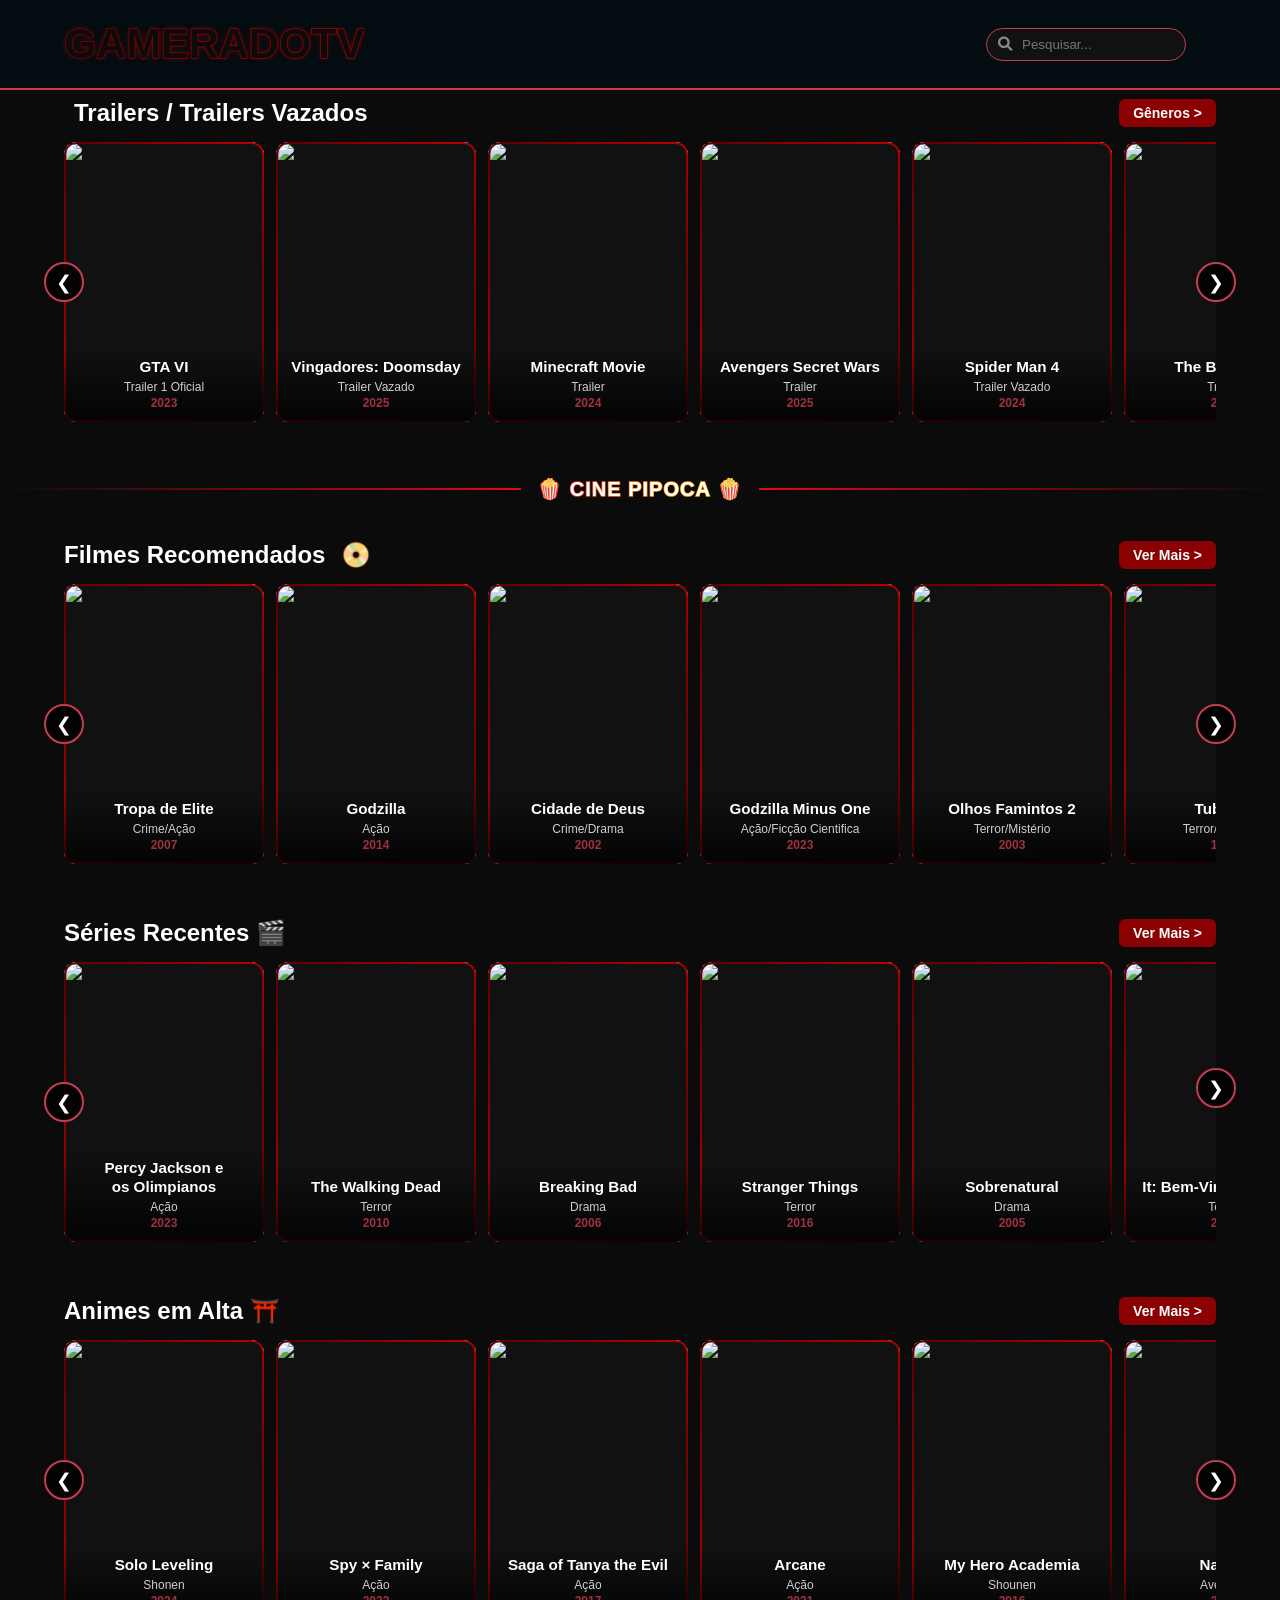
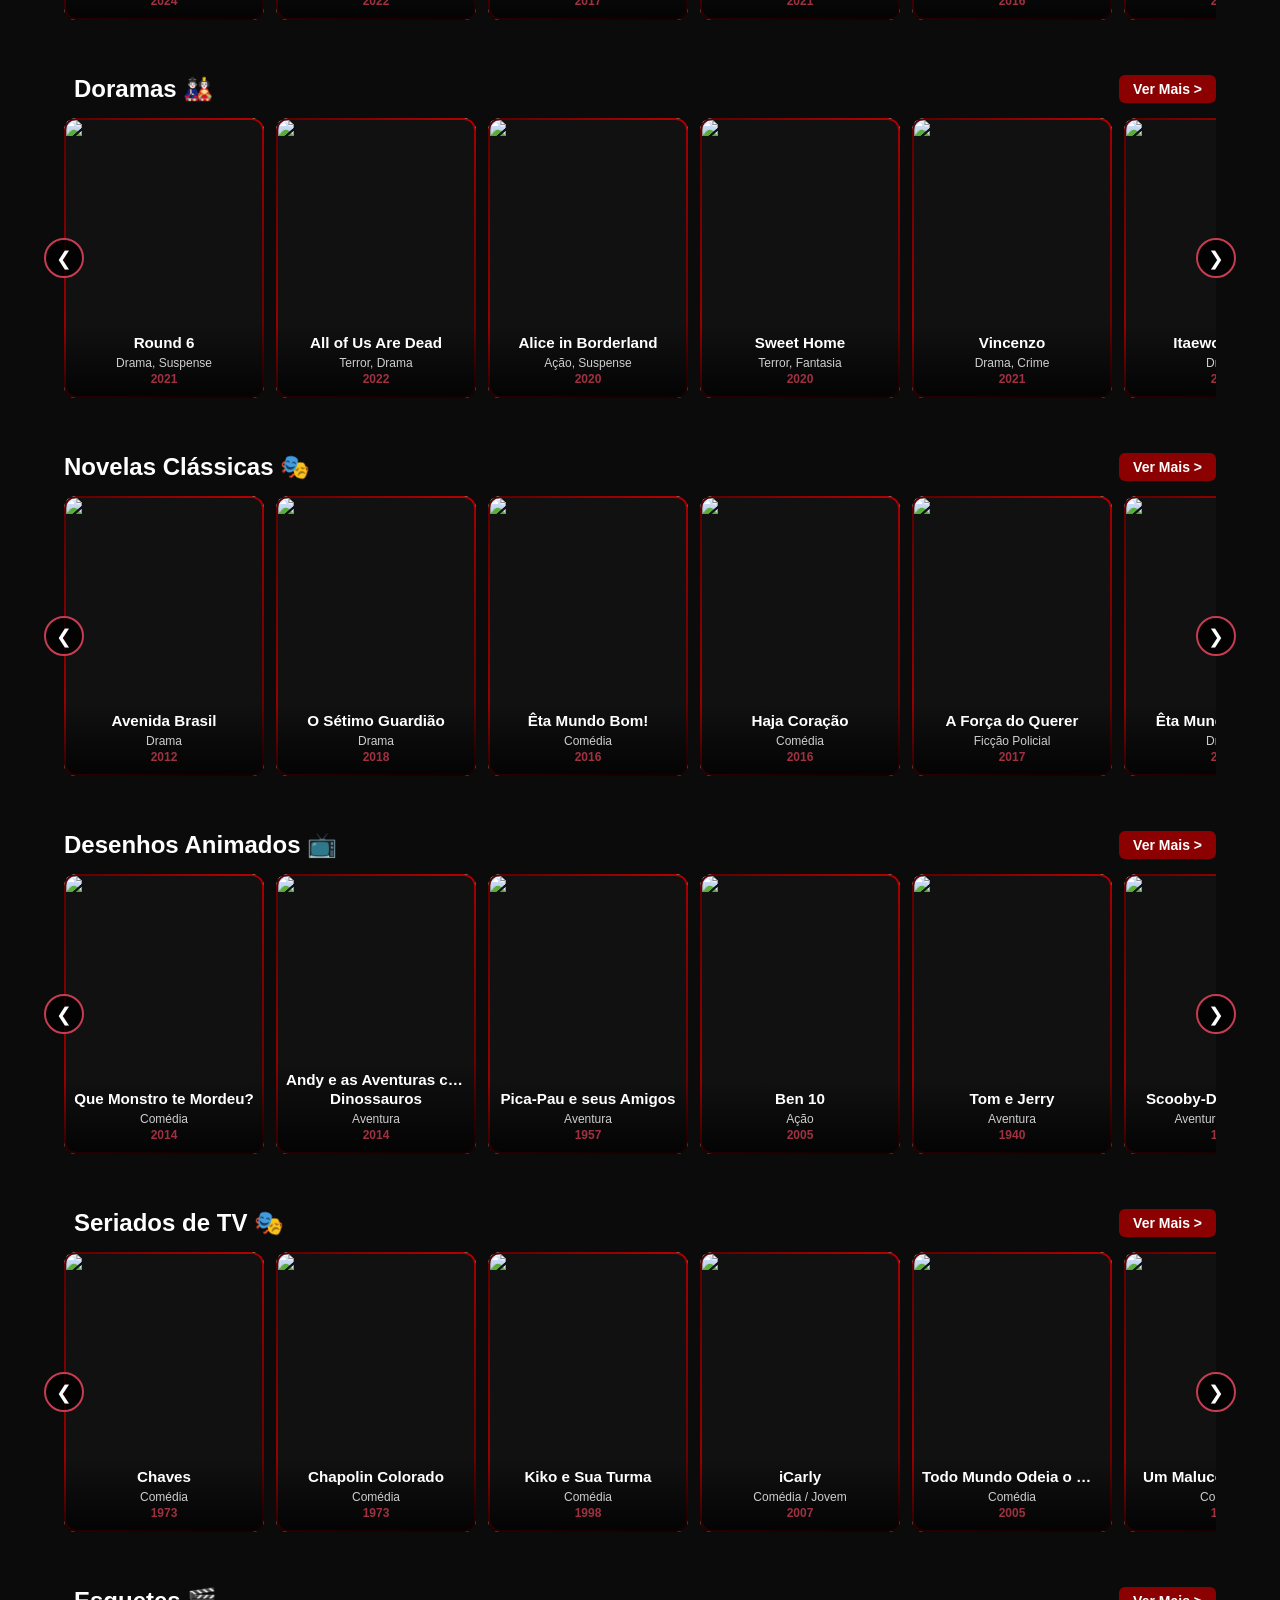
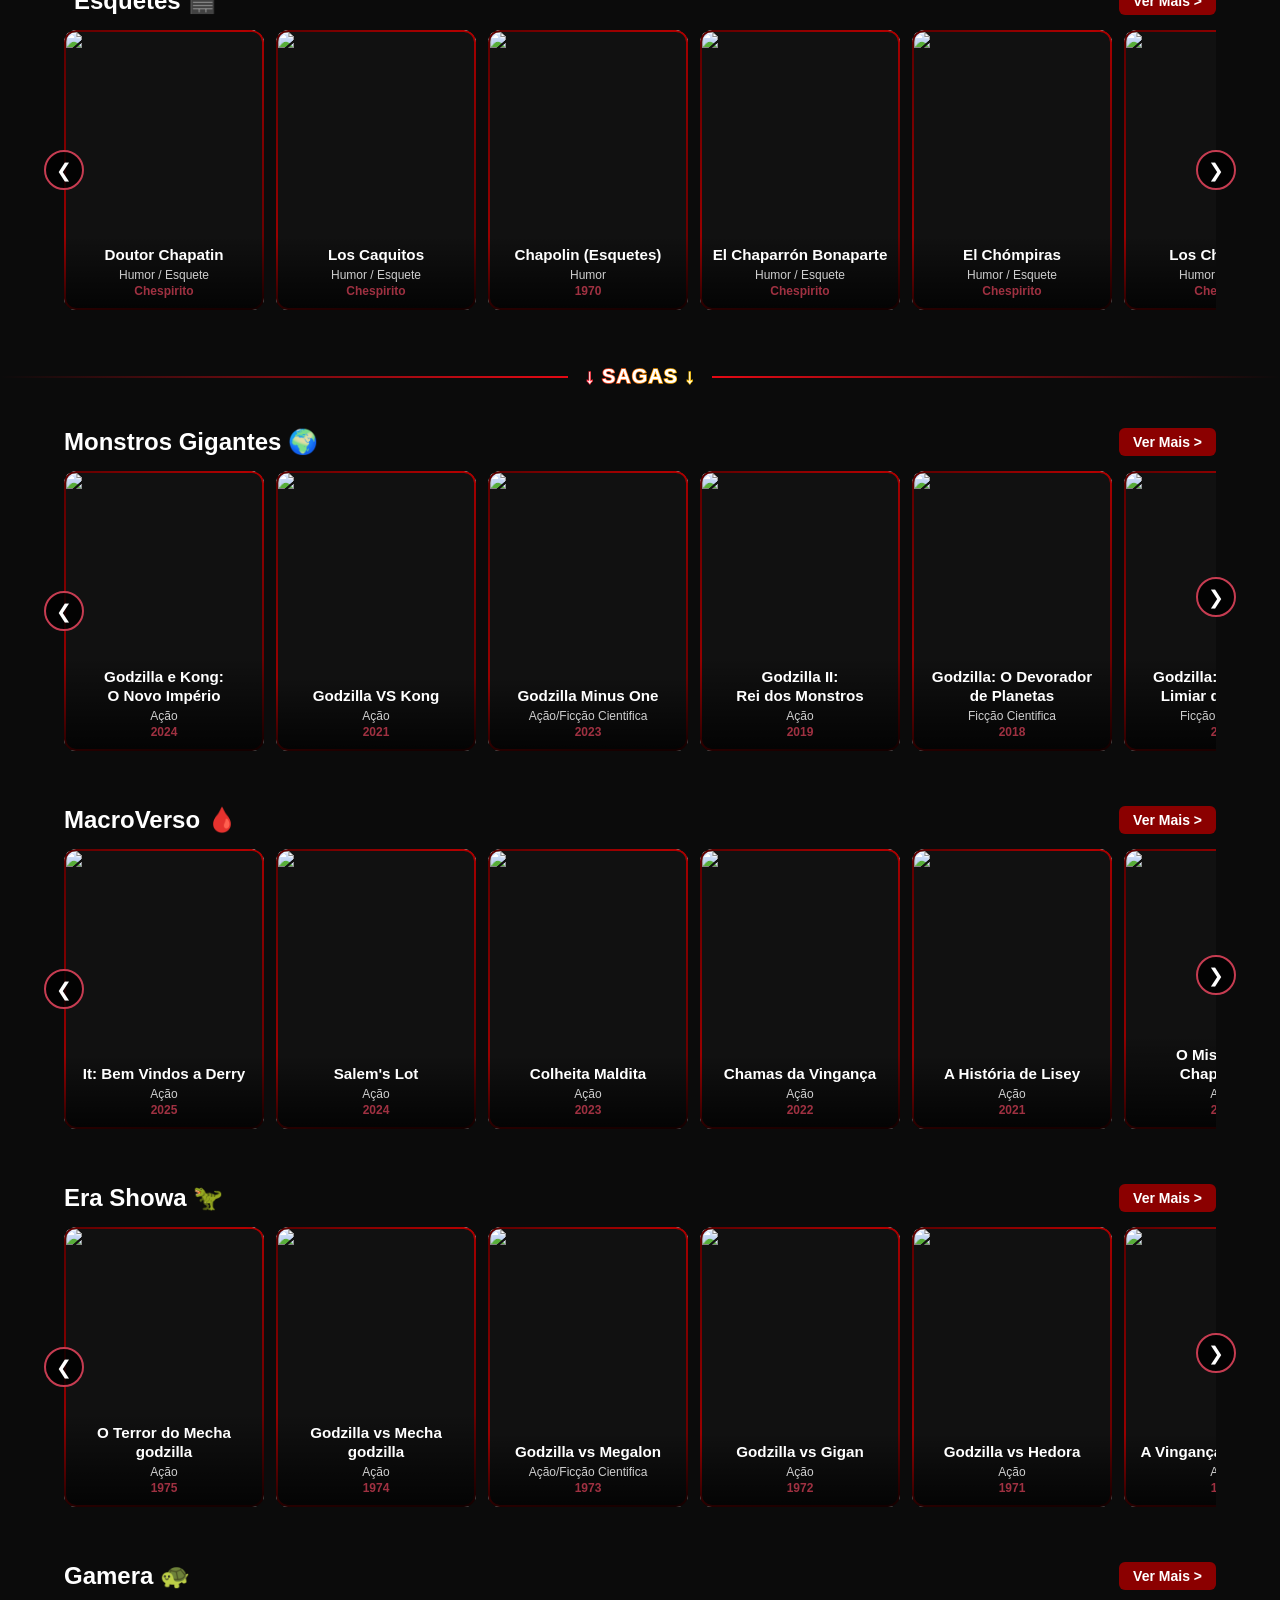
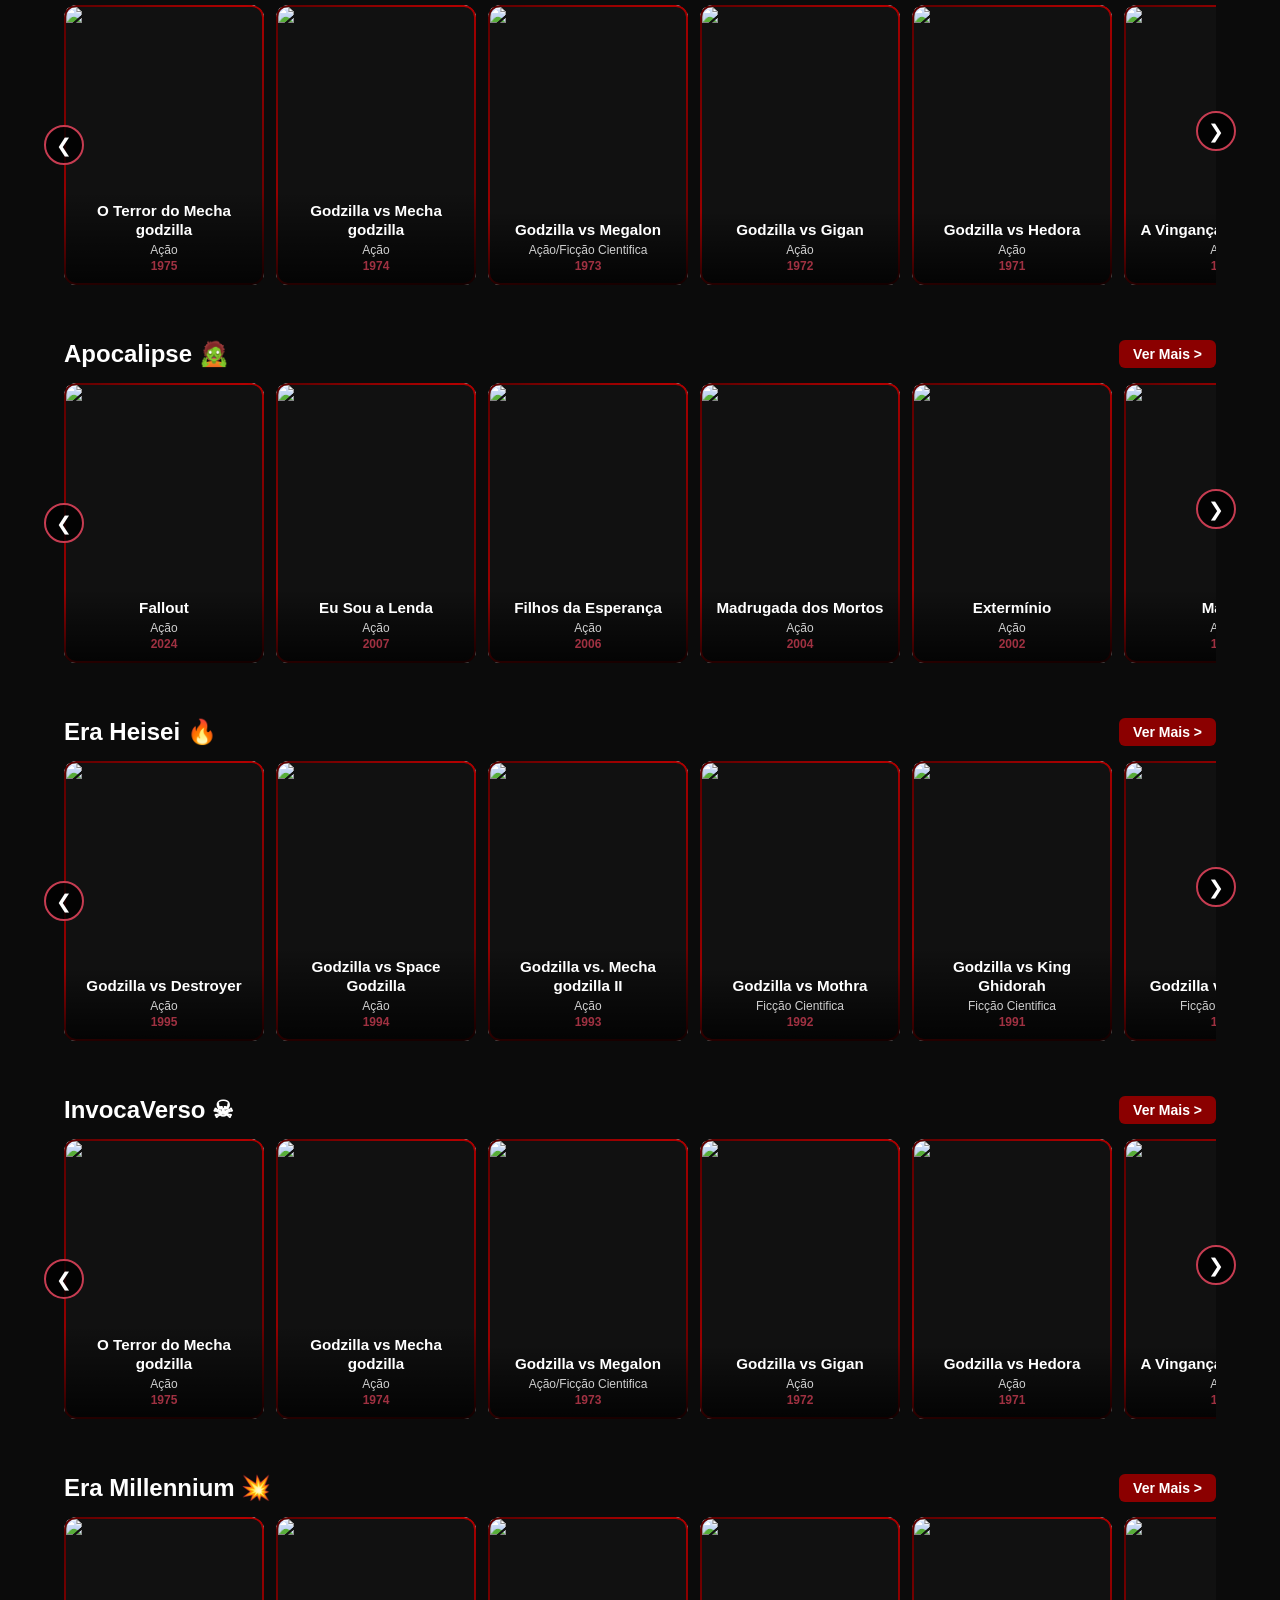
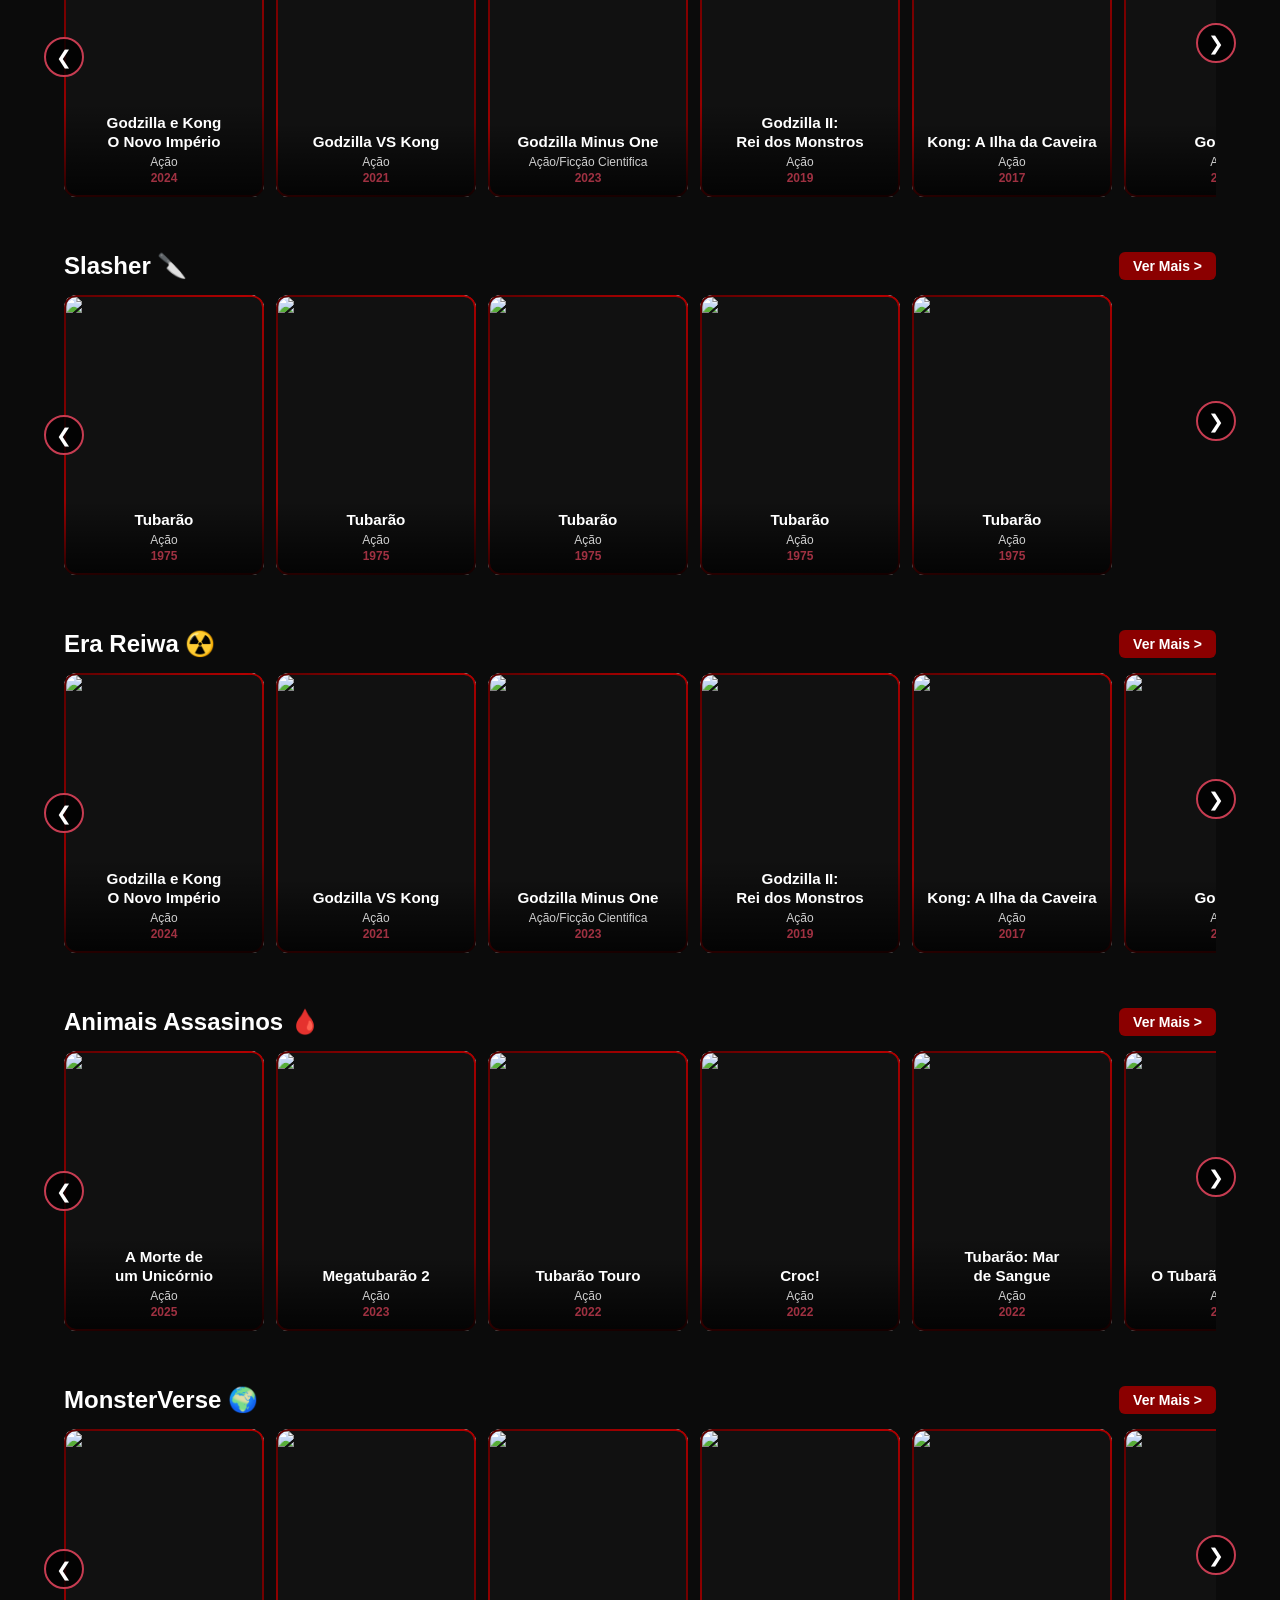
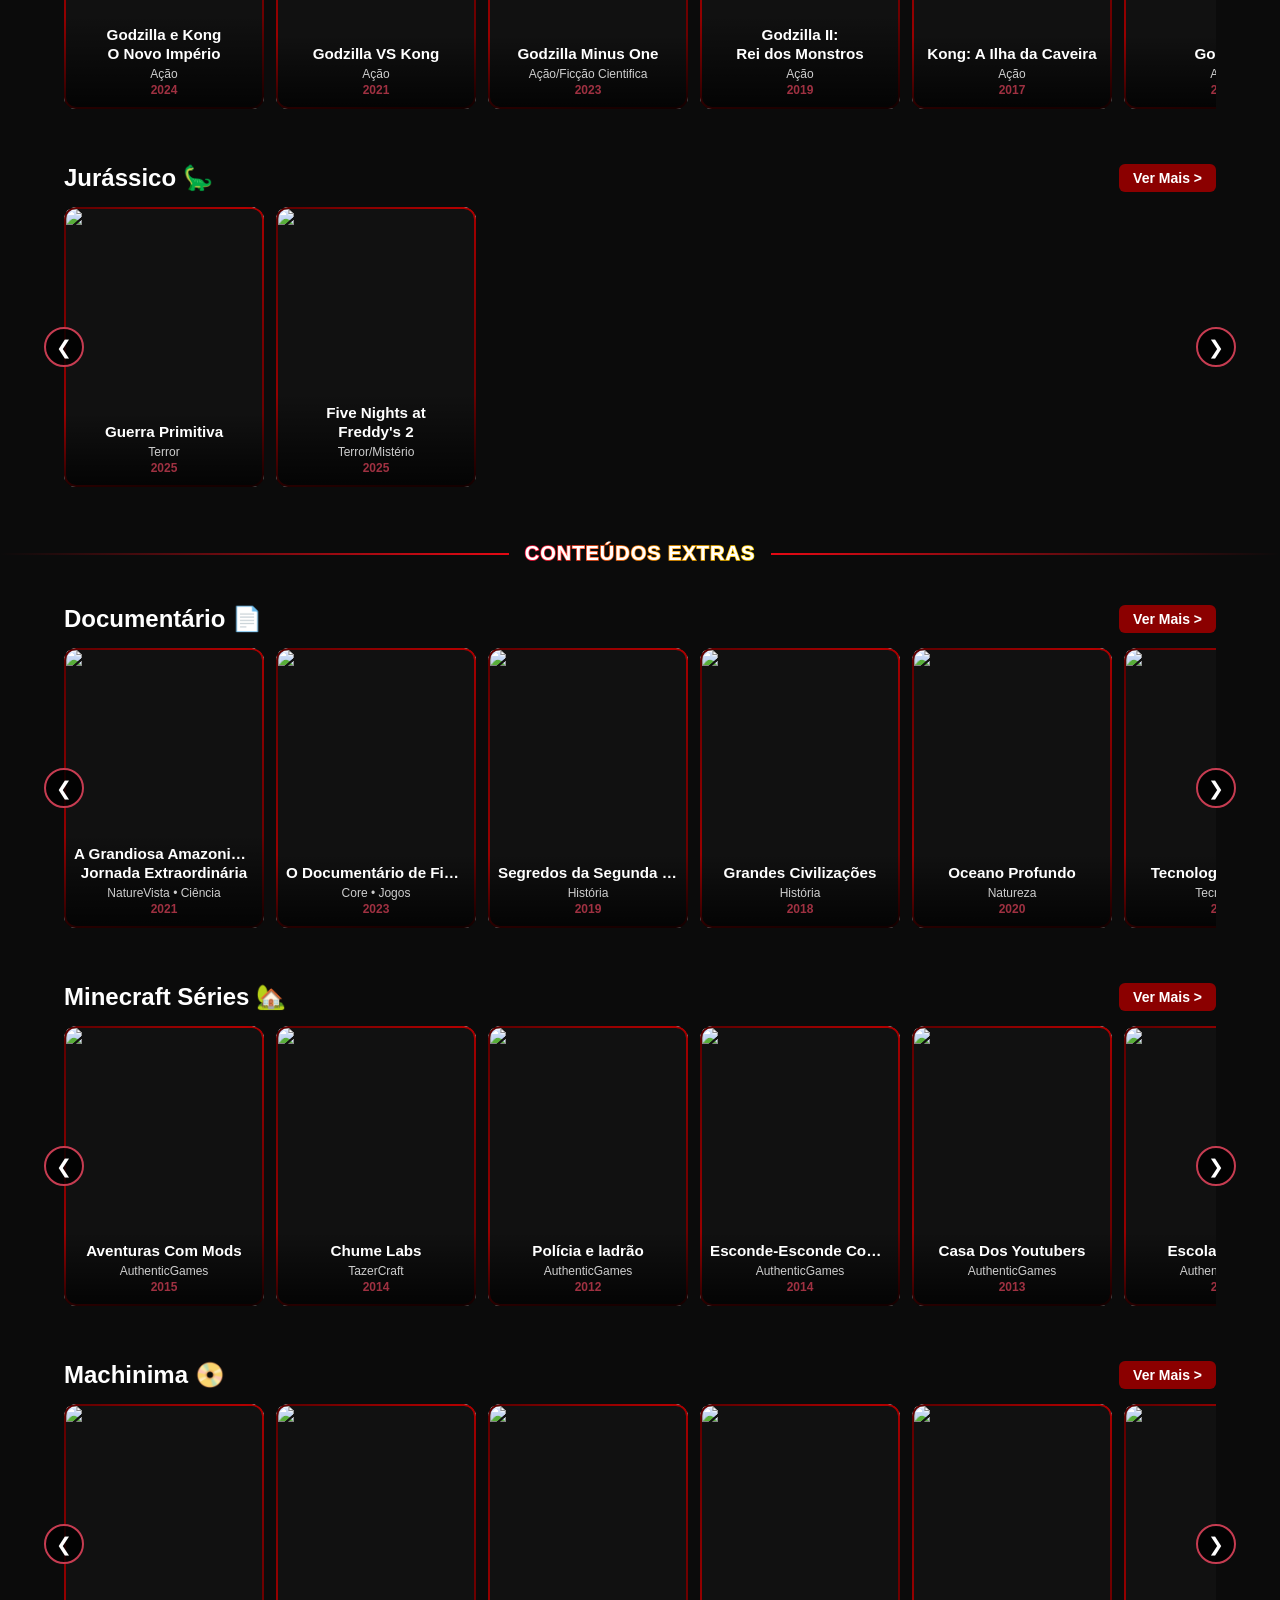
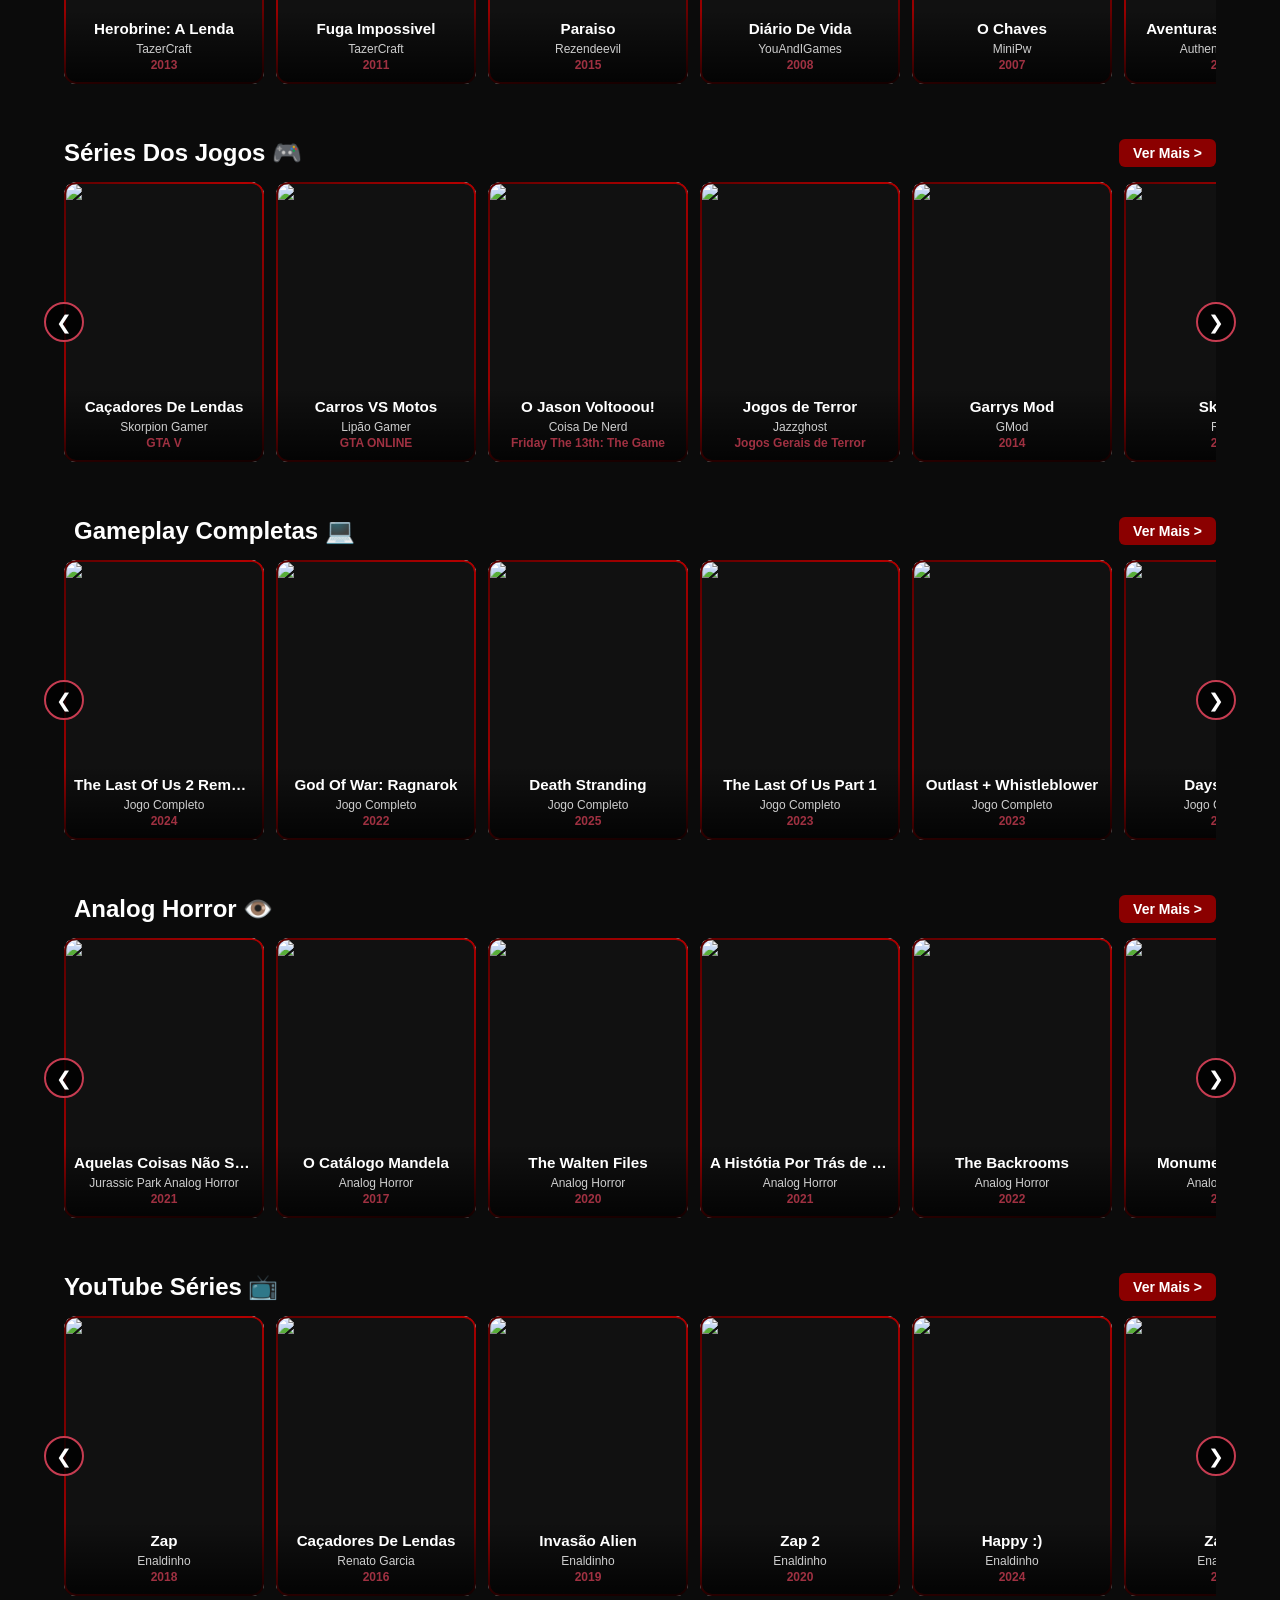
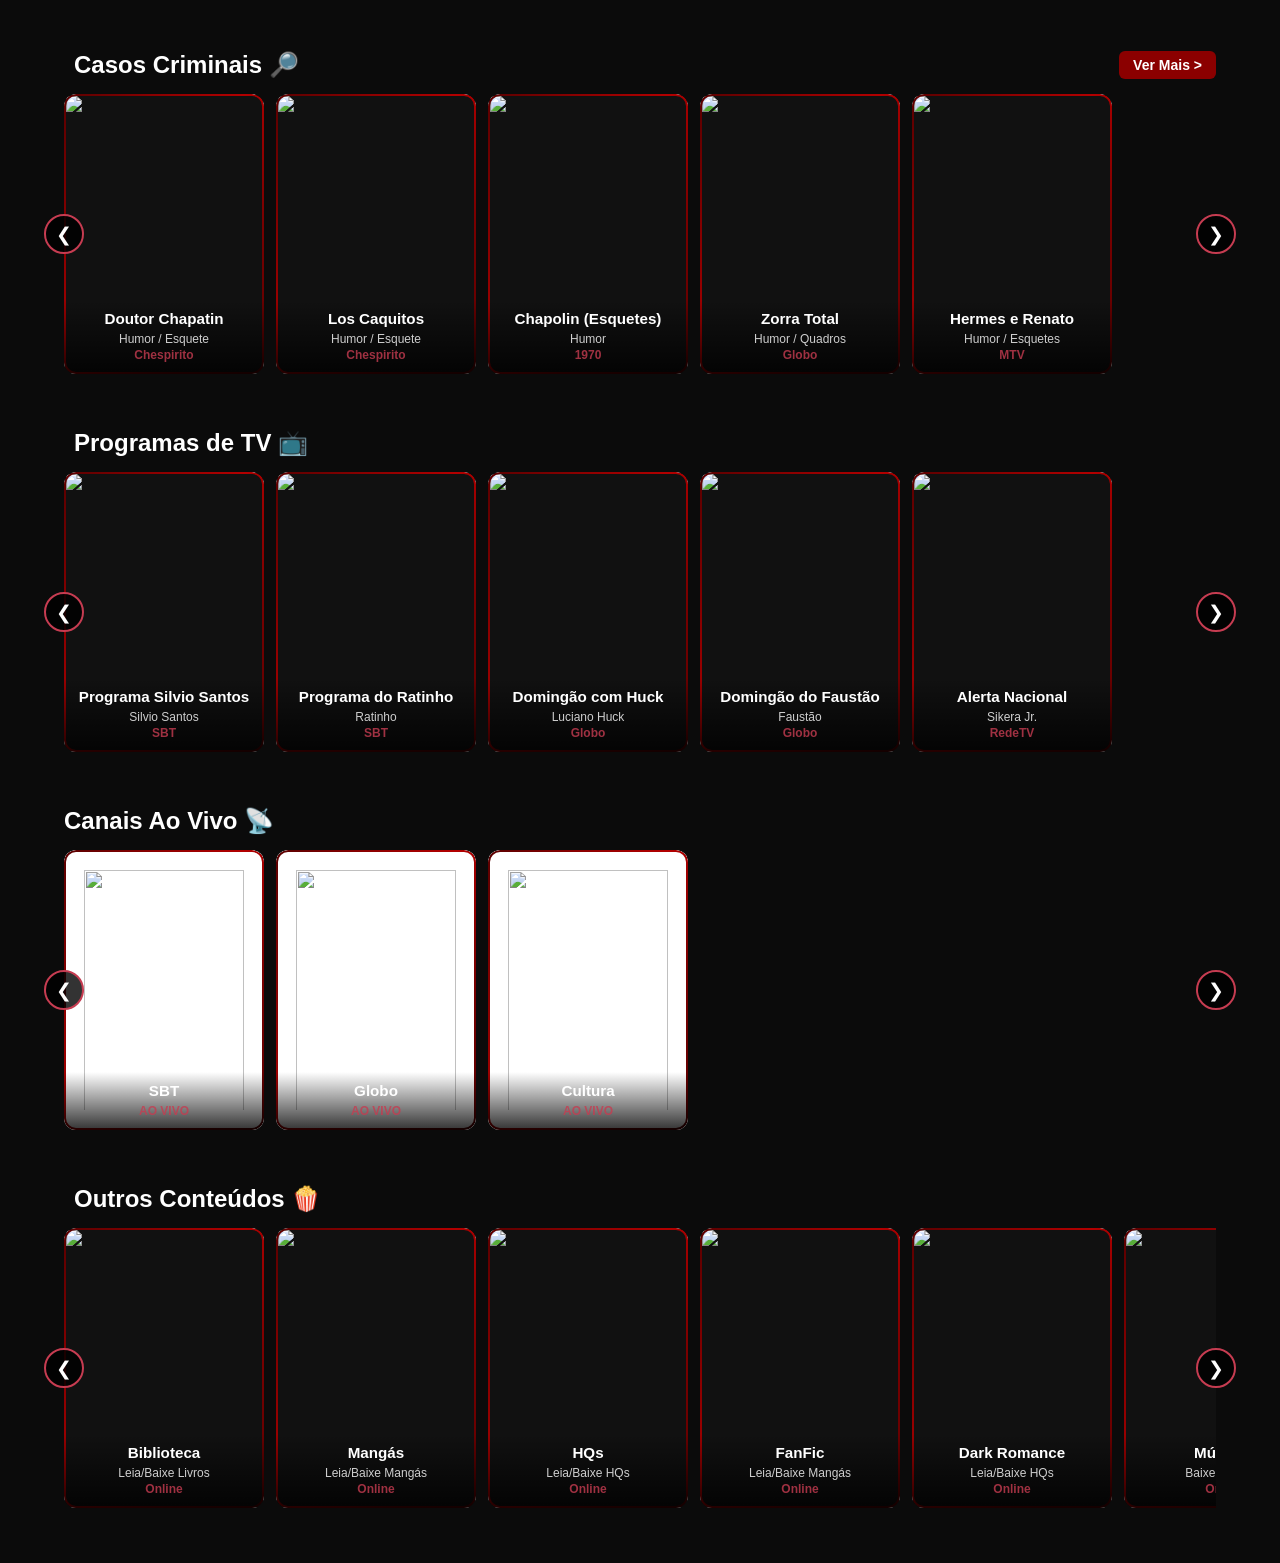
==== commit deaf15d5: "Atualização" ====
--- a/index.html
+++ b/index.html
@@ -17,25 +17,13 @@
 
     <header class="navbar">
         <h1 class="logo-rgb">GAMERADOTV</h1>
-        <nav>
-            <ul class="nav-links">
-                <li><a href="index.html"></a></li>
-                <li class="dropdown">
-                    <a href="javascript:void(0)" class="dropbtn">Categoria</a>
-                    <div class="dropdown-content">
-                        <a href="lista-filmes.html">Filmes 📀</a>
-                        <a href="lista-series.html">Séries 🎬</a>
-                        <a href="lista-animes.html">Animes ⛩️</a>
-                        <a href="lista-desenhos.html">Desenhos 📺</a>
-                        <a href="lista-novelas.html">Novelas 🎭</a>
-                        <a href="lista-canais.html">Canais 📡</a>
-                    </div>
-                </li>
-                <li><a href="generos.html">Gêneos</a></li> 
+        
+        <div class="search-container">
+            <i class="fas fa-search search-icon"></i>
+            <input type="text" id="searchInput" class="search-input" placeholder="Pesquisar...">
+        </div>
             </ul>
         </nav>
-        
-        </div>
     </header>
 
             </div>
@@ -51,6 +39,7 @@
 <section class="category-slider">
     <h2 class="category-title netflix-style">
         Trailers / Trailers Vazados
+        <a href="generos.html" class="ver-mais-h2">Gêneros ></a>
     </h2>
 
     <div class="slider-wrapper">
@@ -164,6 +153,9 @@
     </div>
 </section>
 
+ <div class="category-divider">
+    <span class="rgb-outline">🍿 CINE PIPOCA 🍿</span>
+</div>
 
         <section class="category-slider">
             <h2 class="category-title">
@@ -917,13 +909,22 @@
         </section>
         
         <section class="category-slider">
-            <h2>Apocalypse 🧟
+            <h2>Apocalipse 🧟
             <a href="lista-desenhos.html" class="ver-mais-h2">Ver Mais ></a>
             </h2>
             <div class="slider-wrapper">
                 <button class="slider-arrow prev" onclick="scrollSlider(this, -1)">&#10094;</button>
                 <div class="slider-track">
+                  <div class="card" onclick="window.location.href='player.html?title=Fallout&url=https://playerflixapi.com/serie/106379'"><img src="https://image.tmdb.org/t/p/w220_and_h330_face/tQRX6GbYooU7kUaarKf5YXDTONy.jpg"><div class="card-info"><h4>Fallout</h4></h4><p>Ação</p><p class="card-date">2024</p></div></div>
                     <div class="card" onclick="window.location.href='player.html?title=Eu Sou a Lenda&url=https://playerflixapi.com/filme/tt0480249'"><img src="https://image.tmdb.org/t/p/w220_and_h330_face/j2jb6DwNCPIU2LtUrJ9zoQIGvSz.jpg"><div class="card-info"><h4>Eu Sou a Lenda</h4></h4><p>Ação</p><p class="card-date">2007</p></div></div>
+                    <div class="card" onclick="window.location.href='player.html?title=Filhos da Esperança&url=https://playerflixapi.com/filme/tt0206634'"><img src="https://image.tmdb.org/t/p/w220_and_h330_face/83qNeC3vHskUDseh78odYAynI6w.jpg"><div class="card-info"><h4>Filhos da Esperança</h4></h4><p>Ação</p><p class="card-date">2006</p></div></div>
+                    <div class="card" onclick="window.location.href='player.html?title=Madrugada dos Mortos&url=https://playerflixapi.com/filme/tt0363547'"><img src="https://image.tmdb.org/t/p/w220_and_h330_face/1ZwFI4EA9xGo3aJV9Ulqx7Y37Rz.jpg"><div class="card-info"><h4>Madrugada dos Mortos</h4></h4><p>Ação</p><p class="card-date">2004</p></div></div>
+                    <div class="card" onclick="window.location.href='player.html?title=Extermínio&url=https://playerflixapi.com/filme/tt0289043'"><img src="https://image.tmdb.org/t/p/w220_and_h330_face/pVTtJSvJoOofD1YoyPSGwWEWmJd.jpg"><div class="card-info"><h4>Extermínio</h4></h4><p>Ação</p><p class="card-date">2002</p></div></div>
+                    <div class="card" onclick="window.location.href='player.html?title=Matrix&url=https://playerflixapi.com/filme/tt0133093'"><img src="https://image.tmdb.org/t/p/w220_and_h330_face/lDqMDI3xpbB9UQRyeXfei0MXhqb.jpg"><div class="card-info"><h4>Matrix</h4></h4><p>Ação</p><p class="card-date">1999</p></div></div><div class="card" onclick="window.location.href='player.html?title=Neon Genesis Evangelion&url=https://playerflixapi.com/filme/tt0169858'"><img src="https://image.tmdb.org/t/p/w220_and_h330_face/984vnfPmcerjkz8aEbqulbc2X32.jpg"><div class="card-info"><h4>Neon Genesis</p>Evangelion</h4></h4><p>Ação</p><p class="card-date">1995</p></div></div>
+                    <div class="card" onclick="window.location.href='player.html?title=Akira&url=https://playerflixapi.com/filme/tt0094625'"><img src="https://image.tmdb.org/t/p/w220_and_h330_face/tbwwTQ3EqSdotbQ3ZcIl6vKBv7q.jpg"><div class="card-info"><h4>Akira</h4></h4><p>Ação</p><p class="card-date">1988</p></div></div>
+                    <div class="card" onclick="window.location.href='player.html?title=O Exterminador do Futuro&url=https://playerflixapi.com/filme/tt0088247'"><img src="https://image.tmdb.org/t/p/w220_and_h330_face/fo4SSoNT1ASI4JP7dOLrosWNWKa.jpg"><div class="card-info"><h4>O Exterminador</p>do Futuro</h4></h4><p>Ação</p><p class="card-date">1984</p></div></div>
+                    <div class="card" onclick="window.location.href='player.html?title=Mad Max&url=https://playerflixapi.com/filme/tt0079501'"><img src="https://image.tmdb.org/t/p/w220_and_h330_face/jHJ5xxRjXUfZ6lQHcwibAzepPf2.jpg"><div class="card-info"><h4>Mad Max</h4></h4><p>Ação</p><p class="card-date">1979</p></div></div>
+                    <div class="card" onclick="window.location.href='player.html?title=A Noite dos Mortos-Vivos&url=https://playerflixapi.com/filme/tt0063350'"><img src="https://image.tmdb.org/t/p/w220_and_h330_face/WPnjLV9hKP0TVZ8YJ0qWVWhUHF.jpg"><div class="card-info"><h4>A Noite dos</p>Mortos-Vivos</h4></h4><p>Ação</p><p class="card-date">1968</p></div></div>
                       
                       </div>
                     </div>
@@ -1011,7 +1012,7 @@
         </section>
         
         <section class="category-slider">
-            <h2>SLASHER
+            <h2>Slasher 🔪
             <a href="lista-slasher.html" class="ver-mais-h2">Ver Mais ></a>
             </h2>
             <div class="slider-wrapper">
@@ -1056,7 +1057,7 @@
         </section>
         
         <section class="category-slider">
-            <h2>Animais Assasinos
+            <h2>Animais Assasinos 🩸
             <a href="lista-animaismau.html" class="ver-mais-h2">Ver Mais ></a>
             </h2>
             <div class="slider-wrapper">
@@ -1145,7 +1146,7 @@
         
 
 <div class="category-divider">
-    <span class="rgb-outline">Documentários</span>
+    <span class="rgb-outline">Conteúdos Extras</span>
 </div>
 
 <section class="category-slider">
@@ -2595,7 +2596,7 @@
 </section>
 
     </main>
-
+    
     <script src="script.js"></script>
 </body>
-</html>
+</html>
--- a/style.css
+++ b/style.css
@@ -490,4 +490,45 @@
 .ver-mais-h2:hover {
     background: #b30000;
     transform: scale(1.05);
+}
+/* ==========================================
+   BARRA DE PESQUISA
+========================================== */
+.search-container {
+    position: relative;
+    display: flex;
+    align-items: center;
+    margin-left: auto;
+    margin-right: 30px;
+}
+
+.search-input {
+    width: 200px;
+    padding: 8px 15px 8px 35px;
+    border-radius: 20px;
+    border: 1px solid var(--primary-red);
+    background: #111;
+    color: white;
+    outline: none;
+    font-family: 'Poppins', sans-serif;
+    transition: all 0.3s ease;
+}
+
+.search-input:focus {
+    width: 280px;
+    box-shadow: 0 0 10px rgba(198, 60, 81, 0.5);
+    background: #000;
+}
+
+.search-icon {
+    position: absolute;
+    left: 12px;
+    color: #888;
+    pointer-events: none;
+    font-size: 0.9rem;
+}
+
+/* Classe vital para esconder os itens filtrados pelo JavaScript */
+.hidden-search {
+    display: none !important;
 }
